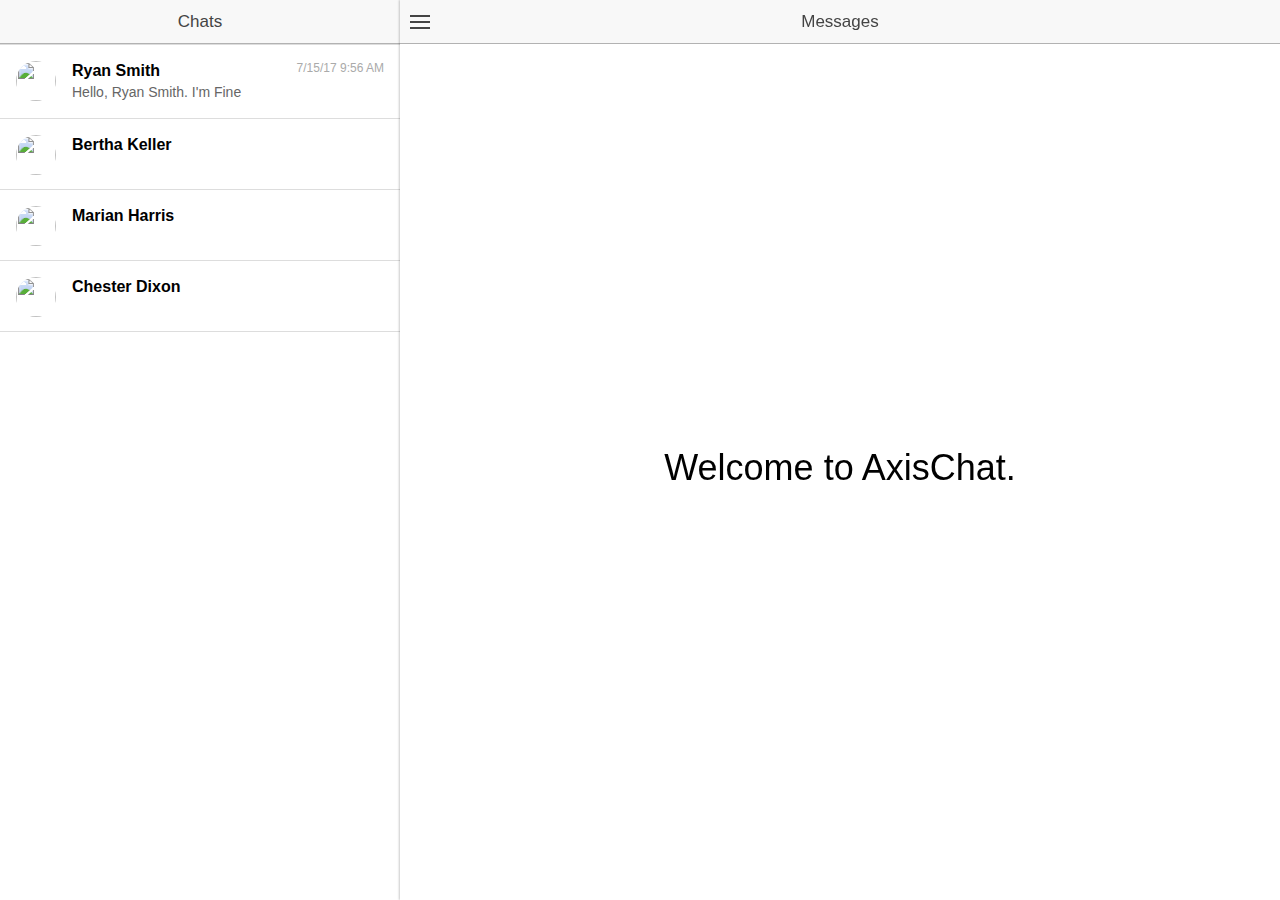
==== index.html @ 33edc499 "Project Upload" ====
<!DOCTYPE html>
<html>

<head>
	<meta charset="utf-8">
	<meta name="viewport" content="initial-scale=1, maximum-scale=1, user-scalable=no, width=device-width">
	<title>AxisChat</title>
	<link rel="shortcut icon" href="http://www.axisrooms.com/images/favicon.ico">
	<!--	<link rel="manifest" href="manifest.json">-->

	<!-- un-comment this code to enable service worker
    <script>
      if ('serviceWorker' in navigator) {
        navigator.serviceWorker.register('service-worker.js')
          .then(() => console.log('service worker installed'))
          .catch(err => console.log('Error', err));
      }
    </script>-->

	<link href="lib/ionic/css/ionic.css" rel="stylesheet">
	<link href="css/style.css" rel="stylesheet">

	<!-- IF using Sass (run gulp sass first), then uncomment below and remove the CSS includes above
    <link href="css/ionic.app.css" rel="stylesheet">
    -->

	<!-- ionic/angularjs js -->
	<script src="lib/ionic/js/ionic.bundle.js"></script>
	<script>


	</script>
	<!-- your app's js -->
	<script src="js/app.js"></script>
	<script src="js/controllers.js"></script>
	<script src="js/services.js"></script>
</head>

<body ng-app="axisApp">
	<ion-nav-view></ion-nav-view>
</body>

</html>
---- lib/ionic/css/ionic.css ----
@charset "UTF-8";
/*!
 * Copyright 2015 Drifty Co.
 * http://drifty.com/
 *
 * Ionic, v1.3.3
 * A powerful HTML5 mobile app framework.
 * http://ionicframework.com/
 *
 * By @maxlynch, @benjsperry, @adamdbradley <3
 *
 * Licensed under the MIT license. Please see LICENSE for more information.
 *
 */
/*!
  Ionicons, v2.0.1
  Created by Ben Sperry for the Ionic Framework, http://ionicons.com/
  https://twitter.com/benjsperry  https://twitter.com/ionicframework
  MIT License: https://github.com/driftyco/ionicons

  Android-style icons originally built by Google’s
  Material Design Icons: https://github.com/google/material-design-icons
  used under CC BY http://creativecommons.org/licenses/by/4.0/
  Modified icons to fit ionicon’s grid from original.
*/
@font-face {
  font-family: "Ionicons";
  src: url("../fonts/ionicons.eot?v=2.0.1");
  src: url("../fonts/ionicons.eot?v=2.0.1#iefix") format("embedded-opentype"), url("../fonts/ionicons.ttf?v=2.0.1") format("truetype"), url("../fonts/ionicons.woff?v=2.0.1") format("woff"), url("../fonts/ionicons.woff") format("woff"), url("../fonts/ionicons.svg?v=2.0.1#Ionicons") format("svg");
  font-weight: normal;
  font-style: normal; }

.ion, .ionicons,
.ion-alert:before,
.ion-alert-circled:before,
.ion-android-add:before,
.ion-android-add-circle:before,
.ion-android-alarm-clock:before,
.ion-android-alert:before,
.ion-android-apps:before,
.ion-android-archive:before,
.ion-android-arrow-back:before,
.ion-android-arrow-down:before,
.ion-android-arrow-dropdown:before,
.ion-android-arrow-dropdown-circle:before,
.ion-android-arrow-dropleft:before,
.ion-android-arrow-dropleft-circle:before,
.ion-android-arrow-dropright:before,
.ion-android-arrow-dropright-circle:before,
.ion-android-arrow-dropup:before,
.ion-android-arrow-dropup-circle:before,
.ion-android-arrow-forward:before,
.ion-android-arrow-up:before,
.ion-android-attach:before,
.ion-android-bar:before,
.ion-android-bicycle:before,
.ion-android-boat:before,
.ion-android-bookmark:before,
.ion-android-bulb:before,
.ion-android-bus:before,
.ion-android-calendar:before,
.ion-android-call:before,
.ion-android-camera:before,
.ion-android-cancel:before,
.ion-android-car:before,
.ion-android-cart:before,
.ion-android-chat:before,
.ion-android-checkbox:before,
.ion-android-checkbox-blank:before,
.ion-android-checkbox-outline:before,
.ion-android-checkbox-outline-blank:before,
.ion-android-checkmark-circle:before,
.ion-android-clipboard:before,
.ion-android-close:before,
.ion-android-cloud:before,
.ion-android-cloud-circle:before,
.ion-android-cloud-done:before,
.ion-android-cloud-outline:before,
.ion-android-color-palette:before,
.ion-android-compass:before,
.ion-android-contact:before,
.ion-android-contacts:before,
.ion-android-contract:before,
.ion-android-create:before,
.ion-android-delete:before,
.ion-android-desktop:before,
.ion-android-document:before,
.ion-android-done:before,
.ion-android-done-all:before,
.ion-android-download:before,
.ion-android-drafts:before,
.ion-android-exit:before,
.ion-android-expand:before,
.ion-android-favorite:before,
.ion-android-favorite-outline:before,
.ion-android-film:before,
.ion-android-folder:before,
.ion-android-folder-open:before,
.ion-android-funnel:before,
.ion-android-globe:before,
.ion-android-hand:before,
.ion-android-hangout:before,
.ion-android-happy:before,
.ion-android-home:before,
.ion-android-image:before,
.ion-android-laptop:before,
.ion-android-list:before,
.ion-android-locate:before,
.ion-android-lock:before,
.ion-android-mail:before,
.ion-android-map:before,
.ion-android-menu:before,
.ion-android-microphone:before,
.ion-android-microphone-off:before,
.ion-android-more-horizontal:before,
.ion-android-more-vertical:before,
.ion-android-navigate:before,
.ion-android-notifications:before,
.ion-android-notifications-none:before,
.ion-android-notifications-off:before,
.ion-android-open:before,
.ion-android-options:before,
.ion-android-people:before,
.ion-android-person:before,
.ion-android-person-add:before,
.ion-android-phone-landscape:before,
.ion-android-phone-portrait:before,
.ion-android-pin:before,
.ion-android-plane:before,
.ion-android-playstore:before,
.ion-android-print:before,
.ion-android-radio-button-off:before,
.ion-android-radio-button-on:before,
.ion-android-refresh:before,
.ion-android-remove:before,
.ion-android-remove-circle:before,
.ion-android-restaurant:before,
.ion-android-sad:before,
.ion-android-search:before,
.ion-android-send:before,
.ion-android-settings:before,
.ion-android-share:before,
.ion-android-share-alt:before,
.ion-android-star:before,
.ion-android-star-half:before,
.ion-android-star-outline:before,
.ion-android-stopwatch:before,
.ion-android-subway:before,
.ion-android-sunny:before,
.ion-android-sync:before,
.ion-android-textsms:before,
.ion-android-time:before,
.ion-android-train:before,
.ion-android-unlock:before,
.ion-android-upload:before,
.ion-android-volume-down:before,
.ion-android-volume-mute:before,
.ion-android-volume-off:before,
.ion-android-volume-up:before,
.ion-android-walk:before,
.ion-android-warning:before,
.ion-android-watch:before,
.ion-android-wifi:before,
.ion-aperture:before,
.ion-archive:before,
.ion-arrow-down-a:before,
.ion-arrow-down-b:before,
.ion-arrow-down-c:before,
.ion-arrow-expand:before,
.ion-arrow-graph-down-left:before,
.ion-arrow-graph-down-right:before,
.ion-arrow-graph-up-left:before,
.ion-arrow-graph-up-right:before,
.ion-arrow-left-a:before,
.ion-arrow-left-b:before,
.ion-arrow-left-c:before,
.ion-arrow-move:before,
.ion-arrow-resize:before,
.ion-arrow-return-left:before,
.ion-arrow-return-right:before,
.ion-arrow-right-a:before,
.ion-arrow-right-b:before,
.ion-arrow-right-c:before,
.ion-arrow-shrink:before,
.ion-arrow-swap:before,
.ion-arrow-up-a:before,
.ion-arrow-up-b:before,
.ion-arrow-up-c:before,
.ion-asterisk:before,
.ion-at:before,
.ion-backspace:before,
.ion-backspace-outline:before,
.ion-bag:before,
.ion-battery-charging:before,
.ion-battery-empty:before,
.ion-battery-full:before,
.ion-battery-half:before,
.ion-battery-low:before,
.ion-beaker:before,
.ion-beer:before,
.ion-bluetooth:before,
.ion-bonfire:before,
.ion-bookmark:before,
.ion-bowtie:before,
.ion-briefcase:before,
.ion-bug:before,
.ion-calculator:before,
.ion-calendar:before,
.ion-camera:before,
.ion-card:before,
.ion-cash:before,
.ion-chatbox:before,
.ion-chatbox-working:before,
.ion-chatboxes:before,
.ion-chatbubble:before,
.ion-chatbubble-working:before,
.ion-chatbubbles:before,
.ion-checkmark:before,
.ion-checkmark-circled:before,
.ion-checkmark-round:before,
.ion-chevron-down:before,
.ion-chevron-left:before,
.ion-chevron-right:before,
.ion-chevron-up:before,
.ion-clipboard:before,
.ion-clock:before,
.ion-close:before,
.ion-close-circled:before,
.ion-close-round:before,
.ion-closed-captioning:before,
.ion-cloud:before,
.ion-code:before,
.ion-code-download:before,
.ion-code-working:before,
.ion-coffee:before,
.ion-compass:before,
.ion-compose:before,
.ion-connection-bars:before,
.ion-contrast:before,
.ion-crop:before,
.ion-cube:before,
.ion-disc:before,
.ion-document:before,
.ion-document-text:before,
.ion-drag:before,
.ion-earth:before,
.ion-easel:before,
.ion-edit:before,
.ion-egg:before,
.ion-eject:before,
.ion-email:before,
.ion-email-unread:before,
.ion-erlenmeyer-flask:before,
.ion-erlenmeyer-flask-bubbles:before,
.ion-eye:before,
.ion-eye-disabled:before,
.ion-female:before,
.ion-filing:before,
.ion-film-marker:before,
.ion-fireball:before,
.ion-flag:before,
.ion-flame:before,
.ion-flash:before,
.ion-flash-off:before,
.ion-folder:before,
.ion-fork:before,
.ion-fork-repo:before,
.ion-forward:before,
.ion-funnel:before,
.ion-gear-a:before,
.ion-gear-b:before,
.ion-grid:before,
.ion-hammer:before,
.ion-happy:before,
.ion-happy-outline:before,
.ion-headphone:before,
.ion-heart:before,
.ion-heart-broken:before,
.ion-help:before,
.ion-help-buoy:before,
.ion-help-circled:before,
.ion-home:before,
.ion-icecream:before,
.ion-image:before,
.ion-images:before,
.ion-information:before,
.ion-information-circled:before,
.ion-ionic:before,
.ion-ios-alarm:before,
.ion-ios-alarm-outline:before,
.ion-ios-albums:before,
.ion-ios-albums-outline:before,
.ion-ios-americanfootball:before,
.ion-ios-americanfootball-outline:before,
.ion-ios-analytics:before,
.ion-ios-analytics-outline:before,
.ion-ios-arrow-back:before,
.ion-ios-arrow-down:before,
.ion-ios-arrow-forward:before,
.ion-ios-arrow-left:before,
.ion-ios-arrow-right:before,
.ion-ios-arrow-thin-down:before,
.ion-ios-arrow-thin-left:before,
.ion-ios-arrow-thin-right:before,
.ion-ios-arrow-thin-up:before,
.ion-ios-arrow-up:before,
.ion-ios-at:before,
.ion-ios-at-outline:before,
.ion-ios-barcode:before,
.ion-ios-barcode-outline:before,
.ion-ios-baseball:before,
.ion-ios-baseball-outline:before,
.ion-ios-basketball:before,
.ion-ios-basketball-outline:before,
.ion-ios-bell:before,
.ion-ios-bell-outline:before,
.ion-ios-body:before,
.ion-ios-body-outline:before,
.ion-ios-bolt:before,
.ion-ios-bolt-outline:before,
.ion-ios-book:before,
.ion-ios-book-outline:before,
.ion-ios-bookmarks:before,
.ion-ios-bookmarks-outline:before,
.ion-ios-box:before,
.ion-ios-box-outline:before,
.ion-ios-briefcase:before,
.ion-ios-briefcase-outline:before,
.ion-ios-browsers:before,
.ion-ios-browsers-outline:before,
.ion-ios-calculator:before,
.ion-ios-calculator-outline:before,
.ion-ios-calendar:before,
.ion-ios-calendar-outline:before,
.ion-ios-camera:before,
.ion-ios-camera-outline:before,
.ion-ios-cart:before,
.ion-ios-cart-outline:before,
.ion-ios-chatboxes:before,
.ion-ios-chatboxes-outline:before,
.ion-ios-chatbubble:before,
.ion-ios-chatbubble-outline:before,
.ion-ios-checkmark:before,
.ion-ios-checkmark-empty:before,
.ion-ios-checkmark-outline:before,
.ion-ios-circle-filled:before,
.ion-ios-circle-outline:before,
.ion-ios-clock:before,
.ion-ios-clock-outline:before,
.ion-ios-close:before,
.ion-ios-close-empty:before,
.ion-ios-close-outline:before,
.ion-ios-cloud:before,
.ion-ios-cloud-download:before,
.ion-ios-cloud-download-outline:before,
.ion-ios-cloud-outline:before,
.ion-ios-cloud-upload:before,
.ion-ios-cloud-upload-outline:before,
.ion-ios-cloudy:before,
.ion-ios-cloudy-night:before,
.ion-ios-cloudy-night-outline:before,
.ion-ios-cloudy-outline:before,
.ion-ios-cog:before,
.ion-ios-cog-outline:before,
.ion-ios-color-filter:before,
.ion-ios-color-filter-outline:before,
.ion-ios-color-wand:before,
.ion-ios-color-wand-outline:before,
.ion-ios-compose:before,
.ion-ios-compose-outline:before,
.ion-ios-contact:before,
.ion-ios-contact-outline:before,
.ion-ios-copy:before,
.ion-ios-copy-outline:before,
.ion-ios-crop:before,
.ion-ios-crop-strong:before,
.ion-ios-download:before,
.ion-ios-download-outline:before,
.ion-ios-drag:before,
.ion-ios-email:before,
.ion-ios-email-outline:before,
.ion-ios-eye:before,
.ion-ios-eye-outline:before,
.ion-ios-fastforward:before,
.ion-ios-fastforward-outline:before,
.ion-ios-filing:before,
.ion-ios-filing-outline:before,
.ion-ios-film:before,
.ion-ios-film-outline:before,
.ion-ios-flag:before,
.ion-ios-flag-outline:before,
.ion-ios-flame:before,
.ion-ios-flame-outline:before,
.ion-ios-flask:before,
.ion-ios-flask-outline:before,
.ion-ios-flower:before,
.ion-ios-flower-outline:before,
.ion-ios-folder:before,
.ion-ios-folder-outline:before,
.ion-ios-football:before,
.ion-ios-football-outline:before,
.ion-ios-game-controller-a:before,
.ion-ios-game-controller-a-outline:before,
.ion-ios-game-controller-b:before,
.ion-ios-game-controller-b-outline:before,
.ion-ios-gear:before,
.ion-ios-gear-outline:before,
.ion-ios-glasses:before,
.ion-ios-glasses-outline:before,
.ion-ios-grid-view:before,
.ion-ios-grid-view-outline:before,
.ion-ios-heart:before,
.ion-ios-heart-outline:before,
.ion-ios-help:before,
.ion-ios-help-empty:before,
.ion-ios-help-outline:before,
.ion-ios-home:before,
.ion-ios-home-outline:before,
.ion-ios-infinite:before,
.ion-ios-infinite-outline:before,
.ion-ios-information:before,
.ion-ios-information-empty:before,
.ion-ios-information-outline:before,
.ion-ios-ionic-outline:before,
.ion-ios-keypad:before,
.ion-ios-keypad-outline:before,
.ion-ios-lightbulb:before,
.ion-ios-lightbulb-outline:before,
.ion-ios-list:before,
.ion-ios-list-outline:before,
.ion-ios-location:before,
.ion-ios-location-outline:before,
.ion-ios-locked:before,
.ion-ios-locked-outline:before,
.ion-ios-loop:before,
.ion-ios-loop-strong:before,
.ion-ios-medical:before,
.ion-ios-medical-outline:before,
.ion-ios-medkit:before,
.ion-ios-medkit-outline:before,
.ion-ios-mic:before,
.ion-ios-mic-off:before,
.ion-ios-mic-outline:before,
.ion-ios-minus:before,
.ion-ios-minus-empty:before,
.ion-ios-minus-outline:before,
.ion-ios-monitor:before,
.ion-ios-monitor-outline:before,
.ion-ios-moon:before,
.ion-ios-moon-outline:before,
.ion-ios-more:before,
.ion-ios-more-outline:before,
.ion-ios-musical-note:before,
.ion-ios-musical-notes:before,
.ion-ios-navigate:before,
.ion-ios-navigate-outline:before,
.ion-ios-nutrition:before,
.ion-ios-nutrition-outline:before,
.ion-ios-paper:before,
.ion-ios-paper-outline:before,
.ion-ios-paperplane:before,
.ion-ios-paperplane-outline:before,
.ion-ios-partlysunny:before,
.ion-ios-partlysunny-outline:before,
.ion-ios-pause:before,
.ion-ios-pause-outline:before,
.ion-ios-paw:before,
.ion-ios-paw-outline:before,
.ion-ios-people:before,
.ion-ios-people-outline:before,
.ion-ios-person:before,
.ion-ios-person-outline:before,
.ion-ios-personadd:before,
.ion-ios-personadd-outline:before,
.ion-ios-photos:before,
.ion-ios-photos-outline:before,
.ion-ios-pie:before,
.ion-ios-pie-outline:before,
.ion-ios-pint:before,
.ion-ios-pint-outline:before,
.ion-ios-play:before,
.ion-ios-play-outline:before,
.ion-ios-plus:before,
.ion-ios-plus-empty:before,
.ion-ios-plus-outline:before,
.ion-ios-pricetag:before,
.ion-ios-pricetag-outline:before,
.ion-ios-pricetags:before,
.ion-ios-pricetags-outline:before,
.ion-ios-printer:before,
.ion-ios-printer-outline:before,
.ion-ios-pulse:before,
.ion-ios-pulse-strong:before,
.ion-ios-rainy:before,
.ion-ios-rainy-outline:before,
.ion-ios-recording:before,
.ion-ios-recording-outline:before,
.ion-ios-redo:before,
.ion-ios-redo-outline:before,
.ion-ios-refresh:before,
.ion-ios-refresh-empty:before,
.ion-ios-refresh-outline:before,
.ion-ios-reload:before,
.ion-ios-reverse-camera:before,
.ion-ios-reverse-camera-outline:before,
.ion-ios-rewind:before,
.ion-ios-rewind-outline:before,
.ion-ios-rose:before,
.ion-ios-rose-outline:before,
.ion-ios-search:before,
.ion-ios-search-strong:before,
.ion-ios-settings:before,
.ion-ios-settings-strong:before,
.ion-ios-shuffle:before,
.ion-ios-shuffle-strong:before,
.ion-ios-skipbackward:before,
.ion-ios-skipbackward-outline:before,
.ion-ios-skipforward:before,
.ion-ios-skipforward-outline:before,
.ion-ios-snowy:before,
.ion-ios-speedometer:before,
.ion-ios-speedometer-outline:before,
.ion-ios-star:before,
.ion-ios-star-half:before,
.ion-ios-star-outline:before,
.ion-ios-stopwatch:before,
.ion-ios-stopwatch-outline:before,
.ion-ios-sunny:before,
.ion-ios-sunny-outline:before,
.ion-ios-telephone:before,
.ion-ios-telephone-outline:before,
.ion-ios-tennisball:before,
.ion-ios-tennisball-outline:before,
.ion-ios-thunderstorm:before,
.ion-ios-thunderstorm-outline:before,
.ion-ios-time:before,
.ion-ios-time-outline:before,
.ion-ios-timer:before,
.ion-ios-timer-outline:before,
.ion-ios-toggle:before,
.ion-ios-toggle-outline:before,
.ion-ios-trash:before,
.ion-ios-trash-outline:before,
.ion-ios-undo:before,
.ion-ios-undo-outline:before,
.ion-ios-unlocked:before,
.ion-ios-unlocked-outline:before,
.ion-ios-upload:before,
.ion-ios-upload-outline:before,
.ion-ios-videocam:before,
.ion-ios-videocam-outline:before,
.ion-ios-volume-high:before,
.ion-ios-volume-low:before,
.ion-ios-wineglass:before,
.ion-ios-wineglass-outline:before,
.ion-ios-world:before,
.ion-ios-world-outline:before,
.ion-ipad:before,
.ion-iphone:before,
.ion-ipod:before,
.ion-jet:before,
.ion-key:before,
.ion-knife:before,
.ion-laptop:before,
.ion-leaf:before,
.ion-levels:before,
.ion-lightbulb:before,
.ion-link:before,
.ion-load-a:before,
.ion-load-b:before,
.ion-load-c:before,
.ion-load-d:before,
.ion-location:before,
.ion-lock-combination:before,
.ion-locked:before,
.ion-log-in:before,
.ion-log-out:before,
.ion-loop:before,
.ion-magnet:before,
.ion-male:before,
.ion-man:before,
.ion-map:before,
.ion-medkit:before,
.ion-merge:before,
.ion-mic-a:before,
.ion-mic-b:before,
.ion-mic-c:before,
.ion-minus:before,
.ion-minus-circled:before,
.ion-minus-round:before,
.ion-model-s:before,
.ion-monitor:before,
.ion-more:before,
.ion-mouse:before,
.ion-music-note:before,
.ion-navicon:before,
.ion-navicon-round:before,
.ion-navigate:before,
.ion-network:before,
.ion-no-smoking:before,
.ion-nuclear:before,
.ion-outlet:before,
.ion-paintbrush:before,
.ion-paintbucket:before,
.ion-paper-airplane:before,
.ion-paperclip:before,
.ion-pause:before,
.ion-person:before,
.ion-person-add:before,
.ion-person-stalker:before,
.ion-pie-graph:before,
.ion-pin:before,
.ion-pinpoint:before,
.ion-pizza:before,
.ion-plane:before,
.ion-planet:before,
.ion-play:before,
.ion-playstation:before,
.ion-plus:before,
.ion-plus-circled:before,
.ion-plus-round:before,
.ion-podium:before,
.ion-pound:before,
.ion-power:before,
.ion-pricetag:before,
.ion-pricetags:before,
.ion-printer:before,
.ion-pull-request:before,
.ion-qr-scanner:before,
.ion-quote:before,
.ion-radio-waves:before,
.ion-record:before,
.ion-refresh:before,
.ion-reply:before,
.ion-reply-all:before,
.ion-ribbon-a:before,
.ion-ribbon-b:before,
.ion-sad:before,
.ion-sad-outline:before,
.ion-scissors:before,
.ion-search:before,
.ion-settings:before,
.ion-share:before,
.ion-shuffle:before,
.ion-skip-backward:before,
.ion-skip-forward:before,
.ion-social-android:before,
.ion-social-android-outline:before,
.ion-social-angular:before,
.ion-social-angular-outline:before,
.ion-social-apple:before,
.ion-social-apple-outline:before,
.ion-social-bitcoin:before,
.ion-social-bitcoin-outline:before,
.ion-social-buffer:before,
.ion-social-buffer-outline:before,
.ion-social-chrome:before,
.ion-social-chrome-outline:before,
.ion-social-codepen:before,
.ion-social-codepen-outline:before,
.ion-social-css3:before,
.ion-social-css3-outline:before,
.ion-social-designernews:before,
.ion-social-designernews-outline:before,
.ion-social-dribbble:before,
.ion-social-dribbble-outline:before,
.ion-social-dropbox:before,
.ion-social-dropbox-outline:before,
.ion-social-euro:before,
.ion-social-euro-outline:before,
.ion-social-facebook:before,
.ion-social-facebook-outline:before,
.ion-social-foursquare:before,
.ion-social-foursquare-outline:before,
.ion-social-freebsd-devil:before,
.ion-social-github:before,
.ion-social-github-outline:before,
.ion-social-google:before,
.ion-social-google-outline:before,
.ion-social-googleplus:before,
.ion-social-googleplus-outline:before,
.ion-social-hackernews:before,
.ion-social-hackernews-outline:before,
.ion-social-html5:before,
.ion-social-html5-outline:before,
.ion-social-instagram:before,
.ion-social-instagram-outline:before,
.ion-social-javascript:before,
.ion-social-javascript-outline:before,
.ion-social-linkedin:before,
.ion-social-linkedin-outline:before,
.ion-social-markdown:before,
.ion-social-nodejs:before,
.ion-social-octocat:before,
.ion-social-pinterest:before,
.ion-social-pinterest-outline:before,
.ion-social-python:before,
.ion-social-reddit:before,
.ion-social-reddit-outline:before,
.ion-social-rss:before,
.ion-social-rss-outline:before,
.ion-social-sass:before,
.ion-social-skype:before,
.ion-social-skype-outline:before,
.ion-social-snapchat:before,
.ion-social-snapchat-outline:before,
.ion-social-tumblr:before,
.ion-social-tumblr-outline:before,
.ion-social-tux:before,
.ion-social-twitch:before,
.ion-social-twitch-outline:before,
.ion-social-twitter:before,
.ion-social-twitter-outline:before,
.ion-social-usd:before,
.ion-social-usd-outline:before,
.ion-social-vimeo:before,
.ion-social-vimeo-outline:before,
.ion-social-whatsapp:before,
.ion-social-whatsapp-outline:before,
.ion-social-windows:before,
.ion-social-windows-outline:before,
.ion-social-wordpress:before,
.ion-social-wordpress-outline:before,
.ion-social-yahoo:before,
.ion-social-yahoo-outline:before,
.ion-social-yen:before,
.ion-social-yen-outline:before,
.ion-social-youtube:before,
.ion-social-youtube-outline:before,
.ion-soup-can:before,
.ion-soup-can-outline:before,
.ion-speakerphone:before,
.ion-speedometer:before,
.ion-spoon:before,
.ion-star:before,
.ion-stats-bars:before,
.ion-steam:before,
.ion-stop:before,
.ion-thermometer:before,
.ion-thumbsdown:before,
.ion-thumbsup:before,
.ion-toggle:before,
.ion-toggle-filled:before,
.ion-transgender:before,
.ion-trash-a:before,
.ion-trash-b:before,
.ion-trophy:before,
.ion-tshirt:before,
.ion-tshirt-outline:before,
.ion-umbrella:before,
.ion-university:before,
.ion-unlocked:before,
.ion-upload:before,
.ion-usb:before,
.ion-videocamera:before,
.ion-volume-high:before,
.ion-volume-low:before,
.ion-volume-medium:before,
.ion-volume-mute:before,
.ion-wand:before,
.ion-waterdrop:before,
.ion-wifi:before,
.ion-wineglass:before,
.ion-woman:before,
.ion-wrench:before,
.ion-xbox:before {
  display: inline-block;
  font-family: "Ionicons";
  speak: none;
  font-style: normal;
  font-weight: normal;
  font-variant: normal;
  text-transform: none;
  text-rendering: auto;
  line-height: 1;
  -webkit-font-smoothing: antialiased;
  -moz-osx-font-smoothing: grayscale; }

.ion-alert:before {
  content: ""; }

.ion-alert-circled:before {
  content: ""; }

.ion-android-add:before {
  content: ""; }

.ion-android-add-circle:before {
  content: ""; }

.ion-android-alarm-clock:before {
  content: ""; }

.ion-android-alert:before {
  content: ""; }

.ion-android-apps:before {
  content: ""; }

.ion-android-archive:before {
  content: ""; }

.ion-android-arrow-back:before {
  content: ""; }

.ion-android-arrow-down:before {
  content: ""; }

.ion-android-arrow-dropdown:before {
  content: ""; }

.ion-android-arrow-dropdown-circle:before {
  content: ""; }

.ion-android-arrow-dropleft:before {
  content: ""; }

.ion-android-arrow-dropleft-circle:before {
  content: ""; }

.ion-android-arrow-dropright:before {
  content: ""; }

.ion-android-arrow-dropright-circle:before {
  content: ""; }

.ion-android-arrow-dropup:before {
  content: ""; }

.ion-android-arrow-dropup-circle:before {
  content: ""; }

.ion-android-arrow-forward:before {
  content: ""; }

.ion-android-arrow-up:before {
  content: ""; }

.ion-android-attach:before {
  content: ""; }

.ion-android-bar:before {
  content: ""; }

.ion-android-bicycle:before {
  content: ""; }

.ion-android-boat:before {
  content: ""; }

.ion-android-bookmark:before {
  content: ""; }

.ion-android-bulb:before {
  content: ""; }

.ion-android-bus:before {
  content: ""; }

.ion-android-calendar:before {
  content: ""; }

.ion-android-call:before {
  content: ""; }

.ion-android-camera:before {
  content: ""; }

.ion-android-cancel:before {
  content: ""; }

.ion-android-car:before {
  content: ""; }

.ion-android-cart:before {
  content: ""; }

.ion-android-chat:before {
  content: ""; }

.ion-android-checkbox:before {
  content: ""; }

.ion-android-checkbox-blank:before {
  content: ""; }

.ion-android-checkbox-outline:before {
  content: ""; }

.ion-android-checkbox-outline-blank:before {
  content: ""; }

.ion-android-checkmark-circle:before {
  content: ""; }

.ion-android-clipboard:before {
  content: ""; }

.ion-android-close:before {
  content: ""; }

.ion-android-cloud:before {
  content: ""; }

.ion-android-cloud-circle:before {
  content: ""; }

.ion-android-cloud-done:before {
  content: ""; }

.ion-android-cloud-outline:before {
  content: ""; }

.ion-android-color-palette:before {
  content: ""; }

.ion-android-compass:before {
  content: ""; }

.ion-android-contact:before {
  content: ""; }

.ion-android-contacts:before {
  content: ""; }

.ion-android-contract:before {
  content: ""; }

.ion-android-create:before {
  content: ""; }

.ion-android-delete:before {
  content: ""; }

.ion-android-desktop:before {
  content: ""; }

.ion-android-document:before {
  content: ""; }

.ion-android-done:before {
  content: ""; }

.ion-android-done-all:before {
  content: ""; }

.ion-android-download:before {
  content: ""; }

.ion-android-drafts:before {
  content: ""; }

.ion-android-exit:before {
  content: ""; }

.ion-android-expand:before {
  content: ""; }

.ion-android-favorite:before {
  content: ""; }

.ion-android-favorite-outline:before {
  content: ""; }

.ion-android-film:before {
  content: ""; }

.ion-android-folder:before {
  content: ""; }

.ion-android-folder-open:before {
  content: ""; }

.ion-android-funnel:before {
  content: ""; }

.ion-android-globe:before {
  content: ""; }

.ion-android-hand:before {
  content: ""; }

.ion-android-hangout:before {
  content: ""; }

.ion-android-happy:before {
  content: ""; }

.ion-android-home:before {
  content: ""; }

.ion-android-image:before {
  content: ""; }

.ion-android-laptop:before {
  content: ""; }

.ion-android-list:before {
  content: ""; }

.ion-android-locate:before {
  content: ""; }

.ion-android-lock:before {
  content: ""; }

.ion-android-mail:before {
  content: ""; }

.ion-android-map:before {
  content: ""; }

.ion-android-menu:before {
  content: ""; }

.ion-android-microphone:before {
  content: ""; }

.ion-android-microphone-off:before {
  content: ""; }

.ion-android-more-horizontal:before {
  content: ""; }

.ion-android-more-vertical:before {
  content: ""; }

.ion-android-navigate:before {
  content: ""; }

.ion-android-notifications:before {
  content: ""; }

.ion-android-notifications-none:before {
  content: ""; }

.ion-android-notifications-off:before {
  content: ""; }

.ion-android-open:before {
  content: ""; }

.ion-android-options:before {
  content: ""; }

.ion-android-people:before {
  content: ""; }

.ion-android-person:before {
  content: ""; }

.ion-android-person-add:before {
  content: ""; }

.ion-android-phone-landscape:before {
  content: ""; }

.ion-android-phone-portrait:before {
  content: ""; }

.ion-android-pin:before {
  content: ""; }

.ion-android-plane:before {
  content: ""; }

.ion-android-playstore:before {
  content: ""; }

.ion-android-print:before {
  content: ""; }

.ion-android-radio-button-off:before {
  content: ""; }

.ion-android-radio-button-on:before {
  content: ""; }

.ion-android-refresh:before {
  content: ""; }

.ion-android-remove:before {
  content: ""; }

.ion-android-remove-circle:before {
  content: ""; }

.ion-android-restaurant:before {
  content: ""; }

.ion-android-sad:before {
  content: ""; }

.ion-android-search:before {
  content: ""; }

.ion-android-send:before {
  content: ""; }

.ion-android-settings:before {
  content: ""; }

.ion-android-share:before {
  content: ""; }

.ion-android-share-alt:before {
  content: ""; }

.ion-android-star:before {
  content: ""; }

.ion-android-star-half:before {
  content: ""; }

.ion-android-star-outline:before {
  content: ""; }

.ion-android-stopwatch:before {
  content: ""; }

.ion-android-subway:before {
  content: ""; }

.ion-android-sunny:before {
  content: ""; }

.ion-android-sync:before {
  content: ""; }

.ion-android-textsms:before {
  content: ""; }

.ion-android-time:before {
  content: ""; }

.ion-android-train:before {
  content: ""; }

.ion-android-unlock:before {
  content: ""; }

.ion-android-upload:before {
  content: ""; }

.ion-android-volume-down:before {
  content: ""; }

.ion-android-volume-mute:before {
  content: ""; }

.ion-android-volume-off:before {
  content: ""; }

.ion-android-volume-up:before {
  content: ""; }

.ion-android-walk:before {
  content: ""; }

.ion-android-warning:before {
  content: ""; }

.ion-android-watch:before {
  content: ""; }

.ion-android-wifi:before {
  content: ""; }

.ion-aperture:before {
  content: ""; }

.ion-archive:before {
  content: ""; }

.ion-arrow-down-a:before {
  content: ""; }

.ion-arrow-down-b:before {
  content: ""; }

.ion-arrow-down-c:before {
  content: ""; }

.ion-arrow-expand:before {
  content: ""; }

.ion-arrow-graph-down-left:before {
  content: ""; }

.ion-arrow-graph-down-right:before {
  content: ""; }

.ion-arrow-graph-up-left:before {
  content: ""; }

.ion-arrow-graph-up-right:before {
  content: ""; }

.ion-arrow-left-a:before {
  content: ""; }

.ion-arrow-left-b:before {
  content: ""; }

.ion-arrow-left-c:before {
  content: ""; }

.ion-arrow-move:before {
  content: ""; }

.ion-arrow-resize:before {
  content: ""; }

.ion-arrow-return-left:before {
  content: ""; }

.ion-arrow-return-right:before {
  content: ""; }

.ion-arrow-right-a:before {
  content: ""; }

.ion-arrow-right-b:before {
  content: ""; }

.ion-arrow-right-c:before {
  content: ""; }

.ion-arrow-shrink:before {
  content: ""; }

.ion-arrow-swap:before {
  content: ""; }

.ion-arrow-up-a:before {
  content: ""; }

.ion-arrow-up-b:before {
  content: ""; }

.ion-arrow-up-c:before {
  content: ""; }

.ion-asterisk:before {
  content: ""; }

.ion-at:before {
  content: ""; }

.ion-backspace:before {
  content: ""; }

.ion-backspace-outline:before {
  content: ""; }

.ion-bag:before {
  content: ""; }

.ion-battery-charging:before {
  content: ""; }

.ion-battery-empty:before {
  content: ""; }

.ion-battery-full:before {
  content: ""; }

.ion-battery-half:before {
  content: ""; }

.ion-battery-low:before {
  content: ""; }

.ion-beaker:before {
  content: ""; }

.ion-beer:before {
  content: ""; }

.ion-bluetooth:before {
  content: ""; }

.ion-bonfire:before {
  content: ""; }

.ion-bookmark:before {
  content: ""; }

.ion-bowtie:before {
  content: ""; }

.ion-briefcase:before {
  content: ""; }

.ion-bug:before {
  content: ""; }

.ion-calculator:before {
  content: ""; }

.ion-calendar:before {
  content: ""; }

.ion-camera:before {
  content: ""; }

.ion-card:before {
  content: ""; }

.ion-cash:before {
  content: ""; }

.ion-chatbox:before {
  content: ""; }

.ion-chatbox-working:before {
  content: ""; }

.ion-chatboxes:before {
  content: ""; }

.ion-chatbubble:before {
  content: ""; }

.ion-chatbubble-working:before {
  content: ""; }

.ion-chatbubbles:before {
  content: ""; }

.ion-checkmark:before {
  content: ""; }

.ion-checkmark-circled:before {
  content: ""; }

.ion-checkmark-round:before {
  content: ""; }

.ion-chevron-down:before {
  content: ""; }

.ion-chevron-left:before {
  content: ""; }

.ion-chevron-right:before {
  content: ""; }

.ion-chevron-up:before {
  content: ""; }

.ion-clipboard:before {
  content: ""; }

.ion-clock:before {
  content: ""; }

.ion-close:before {
  content: ""; }

.ion-close-circled:before {
  content: ""; }

.ion-close-round:before {
  content: ""; }

.ion-closed-captioning:before {
  content: ""; }

.ion-cloud:before {
  content: ""; }

.ion-code:before {
  content: ""; }

.ion-code-download:before {
  content: ""; }

.ion-code-working:before {
  content: ""; }

.ion-coffee:before {
  content: ""; }

.ion-compass:before {
  content: ""; }

.ion-compose:before {
  content: ""; }

.ion-connection-bars:before {
  content: ""; }

.ion-contrast:before {
  content: ""; }

.ion-crop:before {
  content: ""; }

.ion-cube:before {
  content: ""; }

.ion-disc:before {
  content: ""; }

.ion-document:before {
  content: ""; }

.ion-document-text:before {
  content: ""; }

.ion-drag:before {
  content: ""; }

.ion-earth:before {
  content: ""; }

.ion-easel:before {
  content: ""; }

.ion-edit:before {
  content: ""; }

.ion-egg:before {
  content: ""; }

.ion-eject:before {
  content: ""; }

.ion-email:before {
  content: ""; }

.ion-email-unread:before {
  content: ""; }

.ion-erlenmeyer-flask:before {
  content: ""; }

.ion-erlenmeyer-flask-bubbles:before {
  content: ""; }

.ion-eye:before {
  content: ""; }

.ion-eye-disabled:before {
  content: ""; }

.ion-female:before {
  content: ""; }

.ion-filing:before {
  content: ""; }

.ion-film-marker:before {
  content: ""; }

.ion-fireball:before {
  content: ""; }

.ion-flag:before {
  content: ""; }

.ion-flame:before {
  content: ""; }

.ion-flash:before {
  content: ""; }

.ion-flash-off:before {
  content: ""; }

.ion-folder:before {
  content: ""; }

.ion-fork:before {
  content: ""; }

.ion-fork-repo:before {
  content: ""; }

.ion-forward:before {
  content: ""; }

.ion-funnel:before {
  content: ""; }

.ion-gear-a:before {
  content: ""; }

.ion-gear-b:before {
  content: ""; }

.ion-grid:before {
  content: ""; }

.ion-hammer:before {
  content: ""; }

.ion-happy:before {
  content: ""; }

.ion-happy-outline:before {
  content: ""; }

.ion-headphone:before {
  content: ""; }

.ion-heart:before {
  content: ""; }

.ion-heart-broken:before {
  content: ""; }

.ion-help:before {
  content: ""; }

.ion-help-buoy:before {
  content: ""; }

.ion-help-circled:before {
  content: ""; }

.ion-home:before {
  content: ""; }

.ion-icecream:before {
  content: ""; }

.ion-image:before {
  content: ""; }

.ion-images:before {
  content: ""; }

.ion-information:before {
  content: ""; }

.ion-information-circled:before {
  content: ""; }

.ion-ionic:before {
  content: ""; }

.ion-ios-alarm:before {
  content: ""; }

.ion-ios-alarm-outline:before {
  content: ""; }

.ion-ios-albums:before {
  content: ""; }

.ion-ios-albums-outline:before {
  content: ""; }

.ion-ios-americanfootball:before {
  content: ""; }

.ion-ios-americanfootball-outline:before {
  content: ""; }

.ion-ios-analytics:before {
  content: ""; }

.ion-ios-analytics-outline:before {
  content: ""; }

.ion-ios-arrow-back:before {
  content: ""; }

.ion-ios-arrow-down:before {
  content: ""; }

.ion-ios-arrow-forward:before {
  content: ""; }

.ion-ios-arrow-left:before {
  content: ""; }

.ion-ios-arrow-right:before {
  content: ""; }

.ion-ios-arrow-thin-down:before {
  content: ""; }

.ion-ios-arrow-thin-left:before {
  content: ""; }

.ion-ios-arrow-thin-right:before {
  content: ""; }

.ion-ios-arrow-thin-up:before {
  content: ""; }

.ion-ios-arrow-up:before {
  content: ""; }

.ion-ios-at:before {
  content: ""; }

.ion-ios-at-outline:before {
  content: ""; }

.ion-ios-barcode:before {
  content: ""; }

.ion-ios-barcode-outline:before {
  content: ""; }

.ion-ios-baseball:before {
  content: ""; }

.ion-ios-baseball-outline:before {
  content: ""; }

.ion-ios-basketball:before {
  content: ""; }

.ion-ios-basketball-outline:before {
  content: ""; }

.ion-ios-bell:before {
  content: ""; }

.ion-ios-bell-outline:before {
  content: ""; }

.ion-ios-body:before {
  content: ""; }

.ion-ios-body-outline:before {
  content: ""; }

.ion-ios-bolt:before {
  content: ""; }

.ion-ios-bolt-outline:before {
  content: ""; }

.ion-ios-book:before {
  content: ""; }

.ion-ios-book-outline:before {
  content: ""; }

.ion-ios-bookmarks:before {
  content: ""; }

.ion-ios-bookmarks-outline:before {
  content: ""; }

.ion-ios-box:before {
  content: ""; }

.ion-ios-box-outline:before {
  content: ""; }

.ion-ios-briefcase:before {
  content: ""; }

.ion-ios-briefcase-outline:before {
  content: ""; }

.ion-ios-browsers:before {
  content: ""; }

.ion-ios-browsers-outline:before {
  content: ""; }

.ion-ios-calculator:before {
  content: ""; }

.ion-ios-calculator-outline:before {
  content: ""; }

.ion-ios-calendar:before {
  content: ""; }

.ion-ios-calendar-outline:before {
  content: ""; }

.ion-ios-camera:before {
  content: ""; }

.ion-ios-camera-outline:before {
  content: ""; }

.ion-ios-cart:before {
  content: ""; }

.ion-ios-cart-outline:before {
  content: ""; }

.ion-ios-chatboxes:before {
  content: ""; }

.ion-ios-chatboxes-outline:before {
  content: ""; }

.ion-ios-chatbubble:before {
  content: ""; }

.ion-ios-chatbubble-outline:before {
  content: ""; }

.ion-ios-checkmark:before {
  content: ""; }

.ion-ios-checkmark-empty:before {
  content: ""; }

.ion-ios-checkmark-outline:before {
  content: ""; }

.ion-ios-circle-filled:before {
  content: ""; }

.ion-ios-circle-outline:before {
  content: ""; }

.ion-ios-clock:before {
  content: ""; }

.ion-ios-clock-outline:before {
  content: ""; }

.ion-ios-close:before {
  content: ""; }

.ion-ios-close-empty:before {
  content: ""; }

.ion-ios-close-outline:before {
  content: ""; }

.ion-ios-cloud:before {
  content: ""; }

.ion-ios-cloud-download:before {
  content: ""; }

.ion-ios-cloud-download-outline:before {
  content: ""; }

.ion-ios-cloud-outline:before {
  content: ""; }

.ion-ios-cloud-upload:before {
  content: ""; }

.ion-ios-cloud-upload-outline:before {
  content: ""; }

.ion-ios-cloudy:before {
  content: ""; }

.ion-ios-cloudy-night:before {
  content: ""; }

.ion-ios-cloudy-night-outline:before {
  content: ""; }

.ion-ios-cloudy-outline:before {
  content: ""; }

.ion-ios-cog:before {
  content: ""; }

.ion-ios-cog-outline:before {
  content: ""; }

.ion-ios-color-filter:before {
  content: ""; }

.ion-ios-color-filter-outline:before {
  content: ""; }

.ion-ios-color-wand:before {
  content: ""; }

.ion-ios-color-wand-outline:before {
  content: ""; }

.ion-ios-compose:before {
  content: ""; }

.ion-ios-compose-outline:before {
  content: ""; }

.ion-ios-contact:before {
  content: ""; }

.ion-ios-contact-outline:before {
  content: ""; }

.ion-ios-copy:before {
  content: ""; }

.ion-ios-copy-outline:before {
  content: ""; }

.ion-ios-crop:before {
  content: ""; }

.ion-ios-crop-strong:before {
  content: ""; }

.ion-ios-download:before {
  content: ""; }

.ion-ios-download-outline:before {
  content: ""; }

.ion-ios-drag:before {
  content: ""; }

.ion-ios-email:before {
  content: ""; }

.ion-ios-email-outline:before {
  content: ""; }

.ion-ios-eye:before {
  content: ""; }

.ion-ios-eye-outline:before {
  content: ""; }

.ion-ios-fastforward:before {
  content: ""; }

.ion-ios-fastforward-outline:before {
  content: ""; }

.ion-ios-filing:before {
  content: ""; }

.ion-ios-filing-outline:before {
  content: ""; }

.ion-ios-film:before {
  content: ""; }

.ion-ios-film-outline:before {
  content: ""; }

.ion-ios-flag:before {
  content: ""; }

.ion-ios-flag-outline:before {
  content: ""; }

.ion-ios-flame:before {
  content: ""; }

.ion-ios-flame-outline:before {
  content: ""; }

.ion-ios-flask:before {
  content: ""; }

.ion-ios-flask-outline:before {
  content: ""; }

.ion-ios-flower:before {
  content: ""; }

.ion-ios-flower-outline:before {
  content: ""; }

.ion-ios-folder:before {
  content: ""; }

.ion-ios-folder-outline:before {
  content: ""; }

.ion-ios-football:before {
  content: ""; }

.ion-ios-football-outline:before {
  content: ""; }

.ion-ios-game-controller-a:before {
  content: ""; }

.ion-ios-game-controller-a-outline:before {
  content: ""; }

.ion-ios-game-controller-b:before {
  content: ""; }

.ion-ios-game-controller-b-outline:before {
  content: ""; }

.ion-ios-gear:before {
  content: ""; }

.ion-ios-gear-outline:before {
  content: ""; }

.ion-ios-glasses:before {
  content: ""; }

.ion-ios-glasses-outline:before {
  content: ""; }

.ion-ios-grid-view:before {
  content: ""; }

.ion-ios-grid-view-outline:before {
  content: ""; }

.ion-ios-heart:before {
  content: ""; }

.ion-ios-heart-outline:before {
  content: ""; }

.ion-ios-help:before {
  content: ""; }

.ion-ios-help-empty:before {
  content: ""; }

.ion-ios-help-outline:before {
  content: ""; }

.ion-ios-home:before {
  content: ""; }

.ion-ios-home-outline:before {
  content: ""; }

.ion-ios-infinite:before {
  content: ""; }

.ion-ios-infinite-outline:before {
  content: ""; }

.ion-ios-information:before {
  content: ""; }

.ion-ios-information-empty:before {
  content: ""; }

.ion-ios-information-outline:before {
  content: ""; }

.ion-ios-ionic-outline:before {
  content: ""; }

.ion-ios-keypad:before {
  content: ""; }

.ion-ios-keypad-outline:before {
  content: ""; }

.ion-ios-lightbulb:before {
  content: ""; }

.ion-ios-lightbulb-outline:before {
  content: ""; }

.ion-ios-list:before {
  content: ""; }

.ion-ios-list-outline:before {
  content: ""; }

.ion-ios-location:before {
  content: ""; }

.ion-ios-location-outline:before {
  content: ""; }

.ion-ios-locked:before {
  content: ""; }

.ion-ios-locked-outline:before {
  content: ""; }

.ion-ios-loop:before {
  content: ""; }

.ion-ios-loop-strong:before {
  content: ""; }

.ion-ios-medical:before {
  content: ""; }

.ion-ios-medical-outline:before {
  content: ""; }

.ion-ios-medkit:before {
  content: ""; }

.ion-ios-medkit-outline:before {
  content: ""; }

.ion-ios-mic:before {
  content: ""; }

.ion-ios-mic-off:before {
  content: ""; }

.ion-ios-mic-outline:before {
  content: ""; }

.ion-ios-minus:before {
  content: ""; }

.ion-ios-minus-empty:before {
  content: ""; }

.ion-ios-minus-outline:before {
  content: ""; }

.ion-ios-monitor:before {
  content: ""; }

.ion-ios-monitor-outline:before {
  content: ""; }

.ion-ios-moon:before {
  content: ""; }

.ion-ios-moon-outline:before {
  content: ""; }

.ion-ios-more:before {
  content: ""; }

.ion-ios-more-outline:before {
  content: ""; }

.ion-ios-musical-note:before {
  content: ""; }

.ion-ios-musical-notes:before {
  content: ""; }

.ion-ios-navigate:before {
  content: ""; }

.ion-ios-navigate-outline:before {
  content: ""; }

.ion-ios-nutrition:before {
  content: ""; }

.ion-ios-nutrition-outline:before {
  content: ""; }

.ion-ios-paper:before {
  content: ""; }

.ion-ios-paper-outline:before {
  content: ""; }

.ion-ios-paperplane:before {
  content: ""; }

.ion-ios-paperplane-outline:before {
  content: ""; }

.ion-ios-partlysunny:before {
  content: ""; }

.ion-ios-partlysunny-outline:before {
  content: ""; }

.ion-ios-pause:before {
  content: ""; }

.ion-ios-pause-outline:before {
  content: ""; }

.ion-ios-paw:before {
  content: ""; }

.ion-ios-paw-outline:before {
  content: ""; }

.ion-ios-people:before {
  content: ""; }

.ion-ios-people-outline:before {
  content: ""; }

.ion-ios-person:before {
  content: ""; }

.ion-ios-person-outline:before {
  content: ""; }

.ion-ios-personadd:before {
  content: ""; }

.ion-ios-personadd-outline:before {
  content: ""; }

.ion-ios-photos:before {
  content: ""; }

.ion-ios-photos-outline:before {
  content: ""; }

.ion-ios-pie:before {
  content: ""; }

.ion-ios-pie-outline:before {
  content: ""; }

.ion-ios-pint:before {
  content: ""; }

.ion-ios-pint-outline:before {
  content: ""; }

.ion-ios-play:before {
  content: ""; }

.ion-ios-play-outline:before {
  content: ""; }

.ion-ios-plus:before {
  content: ""; }

.ion-ios-plus-empty:before {
  content: ""; }

.ion-ios-plus-outline:before {
  content: ""; }

.ion-ios-pricetag:before {
  content: ""; }

.ion-ios-pricetag-outline:before {
  content: ""; }

.ion-ios-pricetags:before {
  content: ""; }

.ion-ios-pricetags-outline:before {
  content: ""; }

.ion-ios-printer:before {
  content: ""; }

.ion-ios-printer-outline:before {
  content: ""; }

.ion-ios-pulse:before {
  content: ""; }

.ion-ios-pulse-strong:before {
  content: ""; }

.ion-ios-rainy:before {
  content: ""; }

.ion-ios-rainy-outline:before {
  content: ""; }

.ion-ios-recording:before {
  content: ""; }

.ion-ios-recording-outline:before {
  content: ""; }

.ion-ios-redo:before {
  content: ""; }

.ion-ios-redo-outline:before {
  content: ""; }

.ion-ios-refresh:before {
  content: ""; }

.ion-ios-refresh-empty:before {
  content: ""; }

.ion-ios-refresh-outline:before {
  content: ""; }

.ion-ios-reload:before {
  content: ""; }

.ion-ios-reverse-camera:before {
  content: ""; }

.ion-ios-reverse-camera-outline:before {
  content: ""; }

.ion-ios-rewind:before {
  content: ""; }

.ion-ios-rewind-outline:before {
  content: ""; }

.ion-ios-rose:before {
  content: ""; }

.ion-ios-rose-outline:before {
  content: ""; }

.ion-ios-search:before {
  content: ""; }

.ion-ios-search-strong:before {
  content: ""; }

.ion-ios-settings:before {
  content: ""; }

.ion-ios-settings-strong:before {
  content: ""; }

.ion-ios-shuffle:before {
  content: ""; }

.ion-ios-shuffle-strong:before {
  content: ""; }

.ion-ios-skipbackward:before {
  content: ""; }

.ion-ios-skipbackward-outline:before {
  content: ""; }

.ion-ios-skipforward:before {
  content: ""; }

.ion-ios-skipforward-outline:before {
  content: ""; }

.ion-ios-snowy:before {
  content: ""; }

.ion-ios-speedometer:before {
  content: ""; }

.ion-ios-speedometer-outline:before {
  content: ""; }

.ion-ios-star:before {
  content: ""; }

.ion-ios-star-half:before {
  content: ""; }

.ion-ios-star-outline:before {
  content: ""; }

.ion-ios-stopwatch:before {
  content: ""; }

.ion-ios-stopwatch-outline:before {
  content: ""; }

.ion-ios-sunny:before {
  content: ""; }

.ion-ios-sunny-outline:before {
  content: ""; }

.ion-ios-telephone:before {
  content: ""; }

.ion-ios-telephone-outline:before {
  content: ""; }

.ion-ios-tennisball:before {
  content: ""; }

.ion-ios-tennisball-outline:before {
  content: ""; }

.ion-ios-thunderstorm:before {
  content: ""; }

.ion-ios-thunderstorm-outline:before {
  content: ""; }

.ion-ios-time:before {
  content: ""; }

.ion-ios-time-outline:before {
  content: ""; }

.ion-ios-timer:before {
  content: ""; }

.ion-ios-timer-outline:before {
  content: ""; }

.ion-ios-toggle:before {
  content: ""; }

.ion-ios-toggle-outline:before {
  content: ""; }

.ion-ios-trash:before {
  content: ""; }

.ion-ios-trash-outline:before {
  content: ""; }

.ion-ios-undo:before {
  content: ""; }

.ion-ios-undo-outline:before {
  content: ""; }

.ion-ios-unlocked:before {
  content: ""; }

.ion-ios-unlocked-outline:before {
  content: ""; }

.ion-ios-upload:before {
  content: ""; }

.ion-ios-upload-outline:before {
  content: ""; }

.ion-ios-videocam:before {
  content: ""; }

.ion-ios-videocam-outline:before {
  content: ""; }

.ion-ios-volume-high:before {
  content: ""; }

.ion-ios-volume-low:before {
  content: ""; }

.ion-ios-wineglass:before {
  content: ""; }

.ion-ios-wineglass-outline:before {
  content: ""; }

.ion-ios-world:before {
  content: ""; }

.ion-ios-world-outline:before {
  content: ""; }

.ion-ipad:before {
  content: ""; }

.ion-iphone:before {
  content: ""; }

.ion-ipod:before {
  content: ""; }

.ion-jet:before {
  content: ""; }

.ion-key:before {
  content: ""; }

.ion-knife:before {
  content: ""; }

.ion-laptop:before {
  content: ""; }

.ion-leaf:before {
  content: ""; }

.ion-levels:before {
  content: ""; }

.ion-lightbulb:before {
  content: ""; }

.ion-link:before {
  content: ""; }

.ion-load-a:before {
  content: ""; }

.ion-load-b:before {
  content: ""; }

.ion-load-c:before {
  content: ""; }

.ion-load-d:before {
  content: ""; }

.ion-location:before {
  content: ""; }

.ion-lock-combination:before {
  content: ""; }

.ion-locked:before {
  content: ""; }

.ion-log-in:before {
  content: ""; }

.ion-log-out:before {
  content: ""; }

.ion-loop:before {
  content: ""; }

.ion-magnet:before {
  content: ""; }

.ion-male:before {
  content: ""; }

.ion-man:before {
  content: ""; }

.ion-map:before {
  content: ""; }

.ion-medkit:before {
  content: ""; }

.ion-merge:before {
  content: ""; }

.ion-mic-a:before {
  content: ""; }

.ion-mic-b:before {
  content: ""; }

.ion-mic-c:before {
  content: ""; }

.ion-minus:before {
  content: ""; }

.ion-minus-circled:before {
  content: ""; }

.ion-minus-round:before {
  content: ""; }

.ion-model-s:before {
  content: ""; }

.ion-monitor:before {
  content: ""; }

.ion-more:before {
  content: ""; }

.ion-mouse:before {
  content: ""; }

.ion-music-note:before {
  content: ""; }

.ion-navicon:before {
  content: ""; }

.ion-navicon-round:before {
  content: ""; }

.ion-navigate:before {
  content: ""; }

.ion-network:before {
  content: ""; }

.ion-no-smoking:before {
  content: ""; }

.ion-nuclear:before {
  content: ""; }

.ion-outlet:before {
  content: ""; }

.ion-paintbrush:before {
  content: ""; }

.ion-paintbucket:before {
  content: ""; }

.ion-paper-airplane:before {
  content: ""; }

.ion-paperclip:before {
  content: ""; }

.ion-pause:before {
  content: ""; }

.ion-person:before {
  content: ""; }

.ion-person-add:before {
  content: ""; }

.ion-person-stalker:before {
  content: ""; }

.ion-pie-graph:before {
  content: ""; }

.ion-pin:before {
  content: ""; }

.ion-pinpoint:before {
  content: ""; }

.ion-pizza:before {
  content: ""; }

.ion-plane:before {
  content: ""; }

.ion-planet:before {
  content: ""; }

.ion-play:before {
  content: ""; }

.ion-playstation:before {
  content: ""; }

.ion-plus:before {
  content: ""; }

.ion-plus-circled:before {
  content: ""; }

.ion-plus-round:before {
  content: ""; }

.ion-podium:before {
  content: ""; }

.ion-pound:before {
  content: ""; }

.ion-power:before {
  content: ""; }

.ion-pricetag:before {
  content: ""; }

.ion-pricetags:before {
  content: ""; }

.ion-printer:before {
  content: ""; }

.ion-pull-request:before {
  content: ""; }

.ion-qr-scanner:before {
  content: ""; }

.ion-quote:before {
  content: ""; }

.ion-radio-waves:before {
  content: ""; }

.ion-record:before {
  content: ""; }

.ion-refresh:before {
  content: ""; }

.ion-reply:before {
  content: ""; }

.ion-reply-all:before {
  content: ""; }

.ion-ribbon-a:before {
  content: ""; }

.ion-ribbon-b:before {
  content: ""; }

.ion-sad:before {
  content: ""; }

.ion-sad-outline:before {
  content: ""; }

.ion-scissors:before {
  content: ""; }

.ion-search:before {
  content: ""; }

.ion-settings:before {
  content: ""; }

.ion-share:before {
  content: ""; }

.ion-shuffle:before {
  content: ""; }

.ion-skip-backward:before {
  content: ""; }

.ion-skip-forward:before {
  content: ""; }

.ion-social-android:before {
  content: ""; }

.ion-social-android-outline:before {
  content: ""; }

.ion-social-angular:before {
  content: ""; }

.ion-social-angular-outline:before {
  content: ""; }

.ion-social-apple:before {
  content: ""; }

.ion-social-apple-outline:before {
  content: ""; }

.ion-social-bitcoin:before {
  content: ""; }

.ion-social-bitcoin-outline:before {
  content: ""; }

.ion-social-buffer:before {
  content: ""; }

.ion-social-buffer-outline:before {
  content: ""; }

.ion-social-chrome:before {
  content: ""; }

.ion-social-chrome-outline:before {
  content: ""; }

.ion-social-codepen:before {
  content: ""; }

.ion-social-codepen-outline:before {
  content: ""; }

.ion-social-css3:before {
  content: ""; }

.ion-social-css3-outline:before {
  content: ""; }

.ion-social-designernews:before {
  content: ""; }

.ion-social-designernews-outline:before {
  content: ""; }

.ion-social-dribbble:before {
  content: ""; }

.ion-social-dribbble-outline:before {
  content: ""; }

.ion-social-dropbox:before {
  content: ""; }

.ion-social-dropbox-outline:before {
  content: ""; }

.ion-social-euro:before {
  content: ""; }

.ion-social-euro-outline:before {
  content: ""; }

.ion-social-facebook:before {
  content: ""; }

.ion-social-facebook-outline:before {
  content: ""; }

.ion-social-foursquare:before {
  content: ""; }

.ion-social-foursquare-outline:before {
  content: ""; }

.ion-social-freebsd-devil:before {
  content: ""; }

.ion-social-github:before {
  content: ""; }

.ion-social-github-outline:before {
  content: ""; }

.ion-social-google:before {
  content: ""; }

.ion-social-google-outline:before {
  content: ""; }

.ion-social-googleplus:before {
  content: ""; }

.ion-social-googleplus-outline:before {
  content: ""; }

.ion-social-hackernews:before {
  content: ""; }

.ion-social-hackernews-outline:before {
  content: ""; }

.ion-social-html5:before {
  content: ""; }

.ion-social-html5-outline:before {
  content: ""; }

.ion-social-instagram:before {
  content: ""; }

.ion-social-instagram-outline:before {
  content: ""; }

.ion-social-javascript:before {
  content: ""; }

.ion-social-javascript-outline:before {
  content: ""; }

.ion-social-linkedin:before {
  content: ""; }

.ion-social-linkedin-outline:before {
  content: ""; }

.ion-social-markdown:before {
  content: ""; }

.ion-social-nodejs:before {
  content: ""; }

.ion-social-octocat:before {
  content: ""; }

.ion-social-pinterest:before {
  content: ""; }

.ion-social-pinterest-outline:before {
  content: ""; }

.ion-social-python:before {
  content: ""; }

.ion-social-reddit:before {
  content: ""; }

.ion-social-reddit-outline:before {
  content: ""; }

.ion-social-rss:before {
  content: ""; }

.ion-social-rss-outline:before {
  content: ""; }

.ion-social-sass:before {
  content: ""; }

.ion-social-skype:before {
  content: ""; }

.ion-social-skype-outline:before {
  content: ""; }

.ion-social-snapchat:before {
  content: ""; }

.ion-social-snapchat-outline:before {
  content: ""; }

.ion-social-tumblr:before {
  content: ""; }

.ion-social-tumblr-outline:before {
  content: ""; }

.ion-social-tux:before {
  content: ""; }

.ion-social-twitch:before {
  content: ""; }

.ion-social-twitch-outline:before {
  content: ""; }

.ion-social-twitter:before {
  content: ""; }

.ion-social-twitter-outline:before {
  content: ""; }

.ion-social-usd:before {
  content: ""; }

.ion-social-usd-outline:before {
  content: ""; }

.ion-social-vimeo:before {
  content: ""; }

.ion-social-vimeo-outline:before {
  content: ""; }

.ion-social-whatsapp:before {
  content: ""; }

.ion-social-whatsapp-outline:before {
  content: ""; }

.ion-social-windows:before {
  content: ""; }

.ion-social-windows-outline:before {
  content: ""; }

.ion-social-wordpress:before {
  content: ""; }

.ion-social-wordpress-outline:before {
  content: ""; }

.ion-social-yahoo:before {
  content: ""; }

.ion-social-yahoo-outline:before {
  content: ""; }

.ion-social-yen:before {
  content: ""; }

.ion-social-yen-outline:before {
  content: ""; }

.ion-social-youtube:before {
  content: ""; }

.ion-social-youtube-outline:before {
  content: ""; }

.ion-soup-can:before {
  content: ""; }

.ion-soup-can-outline:before {
  content: ""; }

.ion-speakerphone:before {
  content: ""; }

.ion-speedometer:before {
  content: ""; }

.ion-spoon:before {
  content: ""; }

.ion-star:before {
  content: ""; }

.ion-stats-bars:before {
  content: ""; }

.ion-steam:before {
  content: ""; }

.ion-stop:before {
  content: ""; }

.ion-thermometer:before {
  content: ""; }

.ion-thumbsdown:before {
  content: ""; }

.ion-thumbsup:before {
  content: ""; }

.ion-toggle:before {
  content: ""; }

.ion-toggle-filled:before {
  content: ""; }

.ion-transgender:before {
  content: ""; }

.ion-trash-a:before {
  content: ""; }

.ion-trash-b:before {
  content: ""; }

.ion-trophy:before {
  content: ""; }

.ion-tshirt:before {
  content: ""; }

.ion-tshirt-outline:before {
  content: ""; }

.ion-umbrella:before {
  content: ""; }

.ion-university:before {
  content: ""; }

.ion-unlocked:before {
  content: ""; }

.ion-upload:before {
  content: ""; }

.ion-usb:before {
  content: ""; }

.ion-videocamera:before {
  content: ""; }

.ion-volume-high:before {
  content: ""; }

.ion-volume-low:before {
  content: ""; }

.ion-volume-medium:before {
  content: ""; }

.ion-volume-mute:before {
  content: ""; }

.ion-wand:before {
  content: ""; }

.ion-waterdrop:before {
  content: ""; }

.ion-wifi:before {
  content: ""; }

.ion-wineglass:before {
  content: ""; }

.ion-woman:before {
  content: ""; }

.ion-wrench:before {
  content: ""; }

.ion-xbox:before {
  content: ""; }

/**
 * Resets
 * --------------------------------------------------
 * Adapted from normalize.css and some reset.css. We don't care even one
 * bit about old IE, so we don't need any hacks for that in here.
 *
 * There are probably other things we could remove here, as well.
 *
 * normalize.css v2.1.2 | MIT License | git.io/normalize

 * Eric Meyer's Reset CSS v2.0 (http://meyerweb.com/eric/tools/css/reset/)
 * http://cssreset.com
 */
html, body, div, span, applet, object, iframe,
h1, h2, h3, h4, h5, h6, p, blockquote, pre,
a, abbr, acronym, address, big, cite, code,
del, dfn, em, img, ins, kbd, q, s, samp,
small, strike, strong, sub, sup, tt, var,
b, i, u, center,
dl, dt, dd, ol, ul, li,
fieldset, form, label, legend,
table, caption, tbody, tfoot, thead, tr, th, td,
article, aside, canvas, details, embed, fieldset,
figure, figcaption, footer, header, hgroup,
menu, nav, output, ruby, section, summary,
time, mark, audio, video {
  margin: 0;
  padding: 0;
  border: 0;
  vertical-align: baseline;
  font: inherit;
  font-size: 100%; }

ol, ul {
  list-style: none; }

blockquote, q {
  quotes: none; }

blockquote:before, blockquote:after,
q:before, q:after {
  content: '';
  content: none; }

/**
 * Prevent modern browsers from displaying `audio` without controls.
 * Remove excess height in iOS 5 devices.
 */
audio:not([controls]) {
  display: none;
  height: 0; }

/**
 * Hide the `template` element in IE, Safari, and Firefox < 22.
 */
[hidden],
template {
  display: none; }

script {
  display: none !important; }

/* ==========================================================================
   Base
   ========================================================================== */
/**
 * 1. Set default font family to sans-serif.
 * 2. Prevent iOS text size adjust after orientation change, without disabling
 *  user zoom.
 */
html {
  -webkit-user-select: none;
  -moz-user-select: none;
  -ms-user-select: none;
  user-select: none;
  font-family: sans-serif;
  /* 1 */
  -webkit-text-size-adjust: 100%;
  -ms-text-size-adjust: 100%;
  /* 2 */
  -webkit-text-size-adjust: 100%;
  /* 2 */ }

/**
 * Remove default margin.
 */
body {
  margin: 0;
  line-height: 1; }

/**
 * Remove default outlines.
 */
a,
button,
:focus,
a:focus,
button:focus,
a:active,
a:hover {
  outline: 0; }

/* *
 * Remove tap highlight color
 */
a {
  -webkit-user-drag: none;
  -webkit-tap-highlight-color: transparent;
  -webkit-tap-highlight-color: transparent; }
  a[href]:hover {
    cursor: pointer; }

/* ==========================================================================
   Typography
   ========================================================================== */
/**
 * Address style set to `bolder` in Firefox 4+, Safari 5, and Chrome.
 */
b,
strong {
  font-weight: bold; }

/**
 * Address styling not present in Safari 5 and Chrome.
 */
dfn {
  font-style: italic; }

/**
 * Address differences between Firefox and other browsers.
 */
hr {
  -moz-box-sizing: content-box;
  box-sizing: content-box;
  height: 0; }

/**
 * Correct font family set oddly in Safari 5 and Chrome.
 */
code,
kbd,
pre,
samp {
  font-size: 1em;
  font-family: monospace, serif; }

/**
 * Improve readability of pre-formatted text in all browsers.
 */
pre {
  white-space: pre-wrap; }

/**
 * Set consistent quote types.
 */
q {
  quotes: "\201C" "\201D" "\2018" "\2019"; }

/**
 * Address inconsistent and variable font size in all browsers.
 */
small {
  font-size: 80%; }

/**
 * Prevent `sub` and `sup` affecting `line-height` in all browsers.
 */
sub,
sup {
  position: relative;
  vertical-align: baseline;
  font-size: 75%;
  line-height: 0; }

sup {
  top: -0.5em; }

sub {
  bottom: -0.25em; }

/**
 * Define consistent border, margin, and padding.
 */
fieldset {
  margin: 0 2px;
  padding: 0.35em 0.625em 0.75em;
  border: 1px solid #c0c0c0; }

/**
 * 1. Correct `color` not being inherited in IE 8/9.
 * 2. Remove padding so people aren't caught out if they zero out fieldsets.
 */
legend {
  padding: 0;
  /* 2 */
  border: 0;
  /* 1 */ }

/**
 * 1. Correct font family not being inherited in all browsers.
 * 2. Correct font size not being inherited in all browsers.
 * 3. Address margins set differently in Firefox 4+, Safari 5, and Chrome.
 * 4. Remove any default :focus styles
 * 5. Make sure webkit font smoothing is being inherited
 * 6. Remove default gradient in Android Firefox / FirefoxOS
 */
button,
input,
select,
textarea {
  margin: 0;
  /* 3 */
  font-size: 100%;
  /* 2 */
  font-family: inherit;
  /* 1 */
  outline-offset: 0;
  /* 4 */
  outline-style: none;
  /* 4 */
  outline-width: 0;
  /* 4 */
  -webkit-font-smoothing: inherit;
  /* 5 */
  background-image: none;
  /* 6 */ }

/**
 * Address Firefox 4+ setting `line-height` on `input` using `importnt` in
 * the UA stylesheet.
 */
button,
input {
  line-height: normal; }

/**
 * Address inconsistent `text-transform` inheritance for `button` and `select`.
 * All other form control elements do not inherit `text-transform` values.
 * Correct `button` style inheritance in Chrome, Safari 5+, and IE 8+.
 * Correct `select` style inheritance in Firefox 4+ and Opera.
 */
button,
select {
  text-transform: none; }

/**
 * 1. Avoid the WebKit bug in Android 4.0.* where (2) destroys native `audio`
 *  and `video` controls.
 * 2. Correct inability to style clickable `input` types in iOS.
 * 3. Improve usability and consistency of cursor style between image-type
 *  `input` and others.
 */
button,
html input[type="button"],
input[type="reset"],
input[type="submit"] {
  cursor: pointer;
  /* 3 */
  -webkit-appearance: button;
  /* 2 */ }

/**
 * Re-set default cursor for disabled elements.
 */
button[disabled],
html input[disabled] {
  cursor: default; }

/**
 * 1. Address `appearance` set to `searchfield` in Safari 5 and Chrome.
 * 2. Address `box-sizing` set to `border-box` in Safari 5 and Chrome
 *  (include `-moz` to future-proof).
 */
input[type="search"] {
  -webkit-box-sizing: content-box;
  /* 2 */
  -moz-box-sizing: content-box;
  box-sizing: content-box;
  -webkit-appearance: textfield;
  /* 1 */ }

/**
 * Remove inner padding and search cancel button in Safari 5 and Chrome
 * on OS X.
 */
input[type="search"]::-webkit-search-cancel-button,
input[type="search"]::-webkit-search-decoration {
  -webkit-appearance: none; }

/**
 * Remove inner padding and border in Firefox 4+.
 */
button::-moz-focus-inner,
input::-moz-focus-inner {
  padding: 0;
  border: 0; }

/**
 * 1. Remove default vertical scrollbar in IE 8/9.
 * 2. Improve readability and alignment in all browsers.
 */
textarea {
  overflow: auto;
  /* 1 */
  vertical-align: top;
  /* 2 */ }

img {
  -webkit-user-drag: none; }

/* ==========================================================================
   Tables
   ========================================================================== */
/**
 * Remove most spacing between table cells.
 */
table {
  border-spacing: 0;
  border-collapse: collapse; }

/**
 * Scaffolding
 * --------------------------------------------------
 */
*,
*:before,
*:after {
  -webkit-box-sizing: border-box;
  -moz-box-sizing: border-box;
  box-sizing: border-box; }

html {
  overflow: hidden;
  -ms-touch-action: pan-y;
  touch-action: pan-y; }

body,
.ionic-body {
  -webkit-touch-callout: none;
  -webkit-font-smoothing: antialiased;
  font-smoothing: antialiased;
  -webkit-text-size-adjust: none;
  -moz-text-size-adjust: none;
  text-size-adjust: none;
  -webkit-tap-highlight-color: transparent;
  -webkit-tap-highlight-color: transparent;
  -webkit-user-select: none;
  -moz-user-select: none;
  -ms-user-select: none;
  user-select: none;
  top: 0;
  right: 0;
  bottom: 0;
  left: 0;
  overflow: hidden;
  margin: 0;
  padding: 0;
  color: #000;
  word-wrap: break-word;
  font-size: 14px;
  font-family: -apple-system;
  font-family: "-apple-system", "Helvetica Neue", "Roboto", "Segoe UI", sans-serif;
  line-height: 20px;
  text-rendering: optimizeLegibility;
  -webkit-backface-visibility: hidden;
  -webkit-user-drag: none;
  -ms-content-zooming: none; }

body.grade-b,
body.grade-c {
  text-rendering: auto; }

.content {
  position: relative; }

.scroll-content {
  position: absolute;
  top: 0;
  right: 0;
  bottom: 0;
  left: 0;
  overflow: hidden;
  margin-top: -1px;
  padding-top: 1px;
  margin-bottom: -1px;
  width: auto;
  height: auto; }

.menu .scroll-content.scroll-content-false {
  z-index: 11; }

.scroll-view {
  position: relative;
  display: block;
  overflow: hidden;
  margin-top: -1px; }
  .scroll-view.overflow-scroll {
    position: relative; }
  .scroll-view.scroll-x {
    overflow-x: scroll;
    overflow-y: hidden; }
  .scroll-view.scroll-y {
    overflow-x: hidden;
    overflow-y: scroll; }
  .scroll-view.scroll-xy {
    overflow-x: scroll;
    overflow-y: scroll; }

/**
 * Scroll is the scroll view component available for complex and custom
 * scroll view functionality.
 */
.scroll {
  -webkit-user-select: none;
  -moz-user-select: none;
  -ms-user-select: none;
  user-select: none;
  -webkit-touch-callout: none;
  -webkit-text-size-adjust: none;
  -moz-text-size-adjust: none;
  text-size-adjust: none;
  -webkit-transform-origin: left top;
  transform-origin: left top; }

/**
 * Set ms-viewport to prevent MS "page squish" and allow fluid scrolling
 * https://msdn.microsoft.com/en-us/library/ie/hh869615(v=vs.85).aspx
 */
@-ms-viewport {
  width: device-width; }

.scroll-bar {
  position: absolute;
  z-index: 9999; }

.ng-animate .scroll-bar {
  visibility: hidden; }

.scroll-bar-h {
  right: 2px;
  bottom: 3px;
  left: 2px;
  height: 3px; }
  .scroll-bar-h .scroll-bar-indicator {
    height: 100%; }

.scroll-bar-v {
  top: 2px;
  right: 3px;
  bottom: 2px;
  width: 3px; }
  .scroll-bar-v .scroll-bar-indicator {
    width: 100%; }

.scroll-bar-indicator {
  position: absolute;
  border-radius: 4px;
  background: rgba(0, 0, 0, 0.3);
  opacity: 1;
  -webkit-transition: opacity 0.3s linear;
  transition: opacity 0.3s linear; }
  .scroll-bar-indicator.scroll-bar-fade-out {
    opacity: 0; }

.platform-android .scroll-bar-indicator {
  border-radius: 0; }

.grade-b .scroll-bar-indicator,
.grade-c .scroll-bar-indicator {
  background: #aaa; }
  .grade-b .scroll-bar-indicator.scroll-bar-fade-out,
  .grade-c .scroll-bar-indicator.scroll-bar-fade-out {
    -webkit-transition: none;
    transition: none; }

ion-infinite-scroll {
  height: 60px;
  width: 100%;
  display: block;
  display: -webkit-box;
  display: -webkit-flex;
  display: -moz-box;
  display: -moz-flex;
  display: -ms-flexbox;
  display: flex;
  -webkit-box-direction: normal;
  -webkit-box-orient: horizontal;
  -webkit-flex-direction: row;
  -moz-flex-direction: row;
  -ms-flex-direction: row;
  flex-direction: row;
  -webkit-box-pack: center;
  -ms-flex-pack: center;
  -webkit-justify-content: center;
  -moz-justify-content: center;
  justify-content: center;
  -webkit-box-align: center;
  -ms-flex-align: center;
  -webkit-align-items: center;
  -moz-align-items: center;
  align-items: center; }
  ion-infinite-scroll .icon {
    color: #666666;
    font-size: 30px;
    color: #666666; }
  ion-infinite-scroll:not(.active) .spinner,
  ion-infinite-scroll:not(.active) .icon:before {
    display: none; }

.overflow-scroll {
  overflow-x: hidden;
  overflow-y: scroll;
  -webkit-overflow-scrolling: touch;
  -ms-overflow-style: -ms-autohiding-scrollbar;
  top: 0;
  right: 0;
  bottom: 0;
  left: 0;
  position: absolute; }
  .overflow-scroll.pane {
    overflow-x: hidden;
    overflow-y: scroll; }
  .overflow-scroll .scroll {
    position: static;
    height: 100%;
    -webkit-transform: translate3d(0, 0, 0); }

/* If you change these, change platform.scss as well */
.has-header {
  top: 44px; }

.no-header {
  top: 0; }

.has-subheader {
  top: 88px; }

.has-tabs-top {
  top: 93px; }

.has-header.has-subheader.has-tabs-top {
  top: 137px; }

.has-footer {
  bottom: 44px; }

.has-subfooter {
  bottom: 88px; }

.has-tabs,
.bar-footer.has-tabs {
  bottom: 49px; }
  .has-tabs.pane,
  .bar-footer.has-tabs.pane {
    bottom: 49px;
    height: auto; }

.bar-subfooter.has-tabs {
  bottom: 93px; }

.has-footer.has-tabs {
  bottom: 93px; }

.pane {
  -webkit-transform: translate3d(0, 0, 0);
  transform: translate3d(0, 0, 0);
  -webkit-transition-duration: 0;
  transition-duration: 0;
  z-index: 1; }

.view {
  z-index: 1; }

.pane,
.view {
  position: absolute;
  top: 0;
  right: 0;
  bottom: 0;
  left: 0;
  width: 100%;
  height: 100%;
  background-color: #fff;
  overflow: hidden; }

.view-container {
  position: absolute;
  display: block;
  width: 100%;
  height: 100%; }

/**
 * Typography
 * --------------------------------------------------
 */
p {
  margin: 0 0 10px; }

small {
  font-size: 85%; }

cite {
  font-style: normal; }

.text-left {
  text-align: left; }

.text-right {
  text-align: right; }

.text-center {
  text-align: center; }

h1, h2, h3, h4, h5, h6,
.h1, .h2, .h3, .h4, .h5, .h6 {
  color: #000;
  font-weight: 500;
  font-family: "-apple-system", "Helvetica Neue", "Roboto", "Segoe UI", sans-serif;
  line-height: 1.2; }
  h1 small, h2 small, h3 small, h4 small, h5 small, h6 small,
  .h1 small, .h2 small, .h3 small, .h4 small, .h5 small, .h6 small {
    font-weight: normal;
    line-height: 1; }

h1, .h1,
h2, .h2,
h3, .h3 {
  margin-top: 20px;
  margin-bottom: 10px; }
  h1:first-child, .h1:first-child,
  h2:first-child, .h2:first-child,
  h3:first-child, .h3:first-child {
    margin-top: 0; }
  h1 + h1, h1 + .h1,
  h1 + h2, h1 + .h2,
  h1 + h3, h1 + .h3, .h1 + h1, .h1 + .h1,
  .h1 + h2, .h1 + .h2,
  .h1 + h3, .h1 + .h3,
  h2 + h1,
  h2 + .h1,
  h2 + h2,
  h2 + .h2,
  h2 + h3,
  h2 + .h3, .h2 + h1, .h2 + .h1,
  .h2 + h2, .h2 + .h2,
  .h2 + h3, .h2 + .h3,
  h3 + h1,
  h3 + .h1,
  h3 + h2,
  h3 + .h2,
  h3 + h3,
  h3 + .h3, .h3 + h1, .h3 + .h1,
  .h3 + h2, .h3 + .h2,
  .h3 + h3, .h3 + .h3 {
    margin-top: 10px; }

h4, .h4,
h5, .h5,
h6, .h6 {
  margin-top: 10px;
  margin-bottom: 10px; }

h1, .h1 {
  font-size: 36px; }

h2, .h2 {
  font-size: 30px; }

h3, .h3 {
  font-size: 24px; }

h4, .h4 {
  font-size: 18px; }

h5, .h5 {
  font-size: 14px; }

h6, .h6 {
  font-size: 12px; }

h1 small, .h1 small {
  font-size: 24px; }

h2 small, .h2 small {
  font-size: 18px; }

h3 small, .h3 small,
h4 small, .h4 small {
  font-size: 14px; }

dl {
  margin-bottom: 20px; }

dt,
dd {
  line-height: 1.42857; }

dt {
  font-weight: bold; }

blockquote {
  margin: 0 0 20px;
  padding: 10px 20px;
  border-left: 5px solid gray; }
  blockquote p {
    font-weight: 300;
    font-size: 17.5px;
    line-height: 1.25; }
  blockquote p:last-child {
    margin-bottom: 0; }
  blockquote small {
    display: block;
    line-height: 1.42857; }
    blockquote small:before {
      content: '\2014 \00A0'; }

q:before,
q:after,
blockquote:before,
blockquote:after {
  content: ""; }

address {
  display: block;
  margin-bottom: 20px;
  font-style: normal;
  line-height: 1.42857; }

a {
  color: #387ef5; }

a.subdued {
  padding-right: 10px;
  color: #888;
  text-decoration: none; }
  a.subdued:hover {
    text-decoration: none; }
  a.subdued:last-child {
    padding-right: 0; }

/**
 * Action Sheets
 * --------------------------------------------------
 */
.action-sheet-backdrop {
  -webkit-transition: background-color 150ms ease-in-out;
  transition: background-color 150ms ease-in-out;
  position: fixed;
  top: 0;
  left: 0;
  z-index: 11;
  width: 100%;
  height: 100%;
  background-color: transparent; }
  .action-sheet-backdrop.active {
    background-color: rgba(0, 0, 0, 0.4); }

.action-sheet-wrapper {
  -webkit-transform: translate3d(0, 100%, 0);
  transform: translate3d(0, 100%, 0);
  -webkit-transition: all cubic-bezier(0.36, 0.66, 0.04, 1) 500ms;
  transition: all cubic-bezier(0.36, 0.66, 0.04, 1) 500ms;
  position: absolute;
  bottom: 0;
  left: 0;
  right: 0;
  width: 100%;
  max-width: 500px;
  margin: auto; }

.action-sheet-up {
  -webkit-transform: translate3d(0, 0, 0);
  transform: translate3d(0, 0, 0); }

.action-sheet {
  margin-left: 8px;
  margin-right: 8px;
  width: auto;
  z-index: 11;
  overflow: hidden; }
  .action-sheet .button {
    display: block;
    padding: 1px;
    width: 100%;
    border-radius: 0;
    border-color: #d1d3d6;
    background-color: transparent;
    color: #007aff;
    font-size: 21px; }
    .action-sheet .button:hover {
      color: #007aff; }
    .action-sheet .button.destructive {
      color: #ff3b30; }
      .action-sheet .button.destructive:hover {
        color: #ff3b30; }
  .action-sheet .button.active, .action-sheet .button.activated {
    box-shadow: none;
    border-color: #d1d3d6;
    color: #007aff;
    background: #e4e5e7; }

.action-sheet-has-icons .icon {
  position: absolute;
  left: 16px; }

.action-sheet-title {
  padding: 16px;
  color: #8f8f8f;
  text-align: center;
  font-size: 13px; }

.action-sheet-group {
  margin-bottom: 8px;
  border-radius: 4px;
  background-color: #fff;
  overflow: hidden; }
  .action-sheet-group .button {
    border-width: 1px 0px 0px 0px; }
  .action-sheet-group .button:first-child:last-child {
    border-width: 0; }

.action-sheet-options {
  background: #f1f2f3; }

.action-sheet-cancel .button {
  font-weight: 500; }

.action-sheet-open {
  pointer-events: none; }
  .action-sheet-open.modal-open .modal {
    pointer-events: none; }
  .action-sheet-open .action-sheet-backdrop {
    pointer-events: auto; }

.platform-android .action-sheet-backdrop.active {
  background-color: rgba(0, 0, 0, 0.2); }

.platform-android .action-sheet {
  margin: 0; }
  .platform-android .action-sheet .action-sheet-title,
  .platform-android .action-sheet .button {
    text-align: left;
    border-color: transparent;
    font-size: 16px;
    color: inherit; }
  .platform-android .action-sheet .action-sheet-title {
    font-size: 14px;
    padding: 16px;
    color: #666; }
  .platform-android .action-sheet .button.active,
  .platform-android .action-sheet .button.activated {
    background: #e8e8e8; }

.platform-android .action-sheet-group {
  margin: 0;
  border-radius: 0;
  background-color: #fafafa; }

.platform-android .action-sheet-cancel {
  display: none; }

.platform-android .action-sheet-has-icons .button {
  padding-left: 56px; }

.backdrop {
  position: fixed;
  top: 0;
  left: 0;
  z-index: 11;
  width: 100%;
  height: 100%;
  background-color: rgba(0, 0, 0, 0.4);
  visibility: hidden;
  opacity: 0;
  -webkit-transition: 0.1s opacity linear;
  transition: 0.1s opacity linear; }
  .backdrop.visible {
    visibility: visible; }
  .backdrop.active {
    opacity: 1; }

/**
 * Bar (Headers and Footers)
 * --------------------------------------------------
 */
.bar {
  display: -webkit-box;
  display: -webkit-flex;
  display: -moz-box;
  display: -moz-flex;
  display: -ms-flexbox;
  display: flex;
  -webkit-transform: translate3d(0, 0, 0);
  transform: translate3d(0, 0, 0);
  -webkit-user-select: none;
  -moz-user-select: none;
  -ms-user-select: none;
  user-select: none;
  position: absolute;
  right: 0;
  left: 0;
  z-index: 9;
  -webkit-box-sizing: border-box;
  -moz-box-sizing: border-box;
  box-sizing: border-box;
  padding: 5px;
  width: 100%;
  height: 44px;
  border-width: 0;
  border-style: solid;
  border-top: 1px solid transparent;
  border-bottom: 1px solid #ddd;
  background-color: white;
  /* border-width: 1px will actually create 2 device pixels on retina */
  /* this nifty trick sets an actual 1px border on hi-res displays */
  background-size: 0; }
  @media (min--moz-device-pixel-ratio: 1.5), (-webkit-min-device-pixel-ratio: 1.5), (min-device-pixel-ratio: 1.5), (min-resolution: 144dpi), (min-resolution: 1.5dppx) {
    .bar {
      border: none;
      background-image: linear-gradient(0deg, #ddd, #ddd 50%, transparent 50%);
      background-position: bottom;
      background-size: 100% 1px;
      background-repeat: no-repeat; } }
  .bar.bar-clear {
    border: none;
    background: none;
    color: #fff; }
    .bar.bar-clear .button {
      color: #fff; }
    .bar.bar-clear .title {
      color: #fff; }
  .bar.item-input-inset .item-input-wrapper {
    margin-top: -1px; }
    .bar.item-input-inset .item-input-wrapper input {
      padding-left: 8px;
      width: 94%;
      height: 28px;
      background: transparent; }
  .bar.bar-light {
    border-color: #ddd;
    background-color: white;
    background-image: linear-gradient(0deg, #ddd, #ddd 50%, transparent 50%);
    color: #444; }
    .bar.bar-light .title {
      color: #444; }
    .bar.bar-light.bar-footer {
      background-image: linear-gradient(180deg, #ddd, #ddd 50%, transparent 50%); }
  .bar.bar-stable {
    border-color: #b2b2b2;
    background-color: #f8f8f8;
    background-image: linear-gradient(0deg, #b2b2b2, #b2b2b2 50%, transparent 50%);
    color: #444; }
    .bar.bar-stable .title {
      color: #444; }
    .bar.bar-stable.bar-footer {
      background-image: linear-gradient(180deg, #b2b2b2, #b2b2b2 50%, transparent 50%); }
  .bar.bar-positive {
    border-color: #0c60ee;
    background-color: #387ef5;
    background-image: linear-gradient(0deg, #0c60ee, #0c60ee 50%, transparent 50%);
    color: #fff; }
    .bar.bar-positive .title {
      color: #fff; }
    .bar.bar-positive.bar-footer {
      background-image: linear-gradient(180deg, #0c60ee, #0c60ee 50%, transparent 50%); }
  .bar.bar-calm {
    border-color: #0a9dc7;
    background-color: #11c1f3;
    background-image: linear-gradient(0deg, #0a9dc7, #0a9dc7 50%, transparent 50%);
    color: #fff; }
    .bar.bar-calm .title {
      color: #fff; }
    .bar.bar-calm.bar-footer {
      background-image: linear-gradient(180deg, #0a9dc7, #0a9dc7 50%, transparent 50%); }
  .bar.bar-assertive {
    border-color: #e42112;
    background-color: #ef473a;
    background-image: linear-gradient(0deg, #e42112, #e42112 50%, transparent 50%);
    color: #fff; }
    .bar.bar-assertive .title {
      color: #fff; }
    .bar.bar-assertive.bar-footer {
      background-image: linear-gradient(180deg, #e42112, #e42112 50%, transparent 50%); }
  .bar.bar-balanced {
    border-color: #28a54c;
    background-color: #33cd5f;
    background-image: linear-gradient(0deg, #28a54c, #28a54c 50%, transparent 50%);
    color: #fff; }
    .bar.bar-balanced .title {
      color: #fff; }
    .bar.bar-balanced.bar-footer {
      background-image: linear-gradient(180deg, #28a54c, #28a54c 50%, transparent 50%); }
  .bar.bar-energized {
    border-color: #e6b500;
    background-color: #ffc900;
    background-image: linear-gradient(0deg, #e6b500, #e6b500 50%, transparent 50%);
    color: #fff; }
    .bar.bar-energized .title {
      color: #fff; }
    .bar.bar-energized.bar-footer {
      background-image: linear-gradient(180deg, #e6b500, #e6b500 50%, transparent 50%); }
  .bar.bar-royal {
    border-color: #6b46e5;
    background-color: #886aea;
    background-image: linear-gradient(0deg, #6b46e5, #6b46e5 50%, transparent 50%);
    color: #fff; }
    .bar.bar-royal .title {
      color: #fff; }
    .bar.bar-royal.bar-footer {
      background-image: linear-gradient(180deg, #6b46e5, #6b46e5 50%, transparent 50%); }
  .bar.bar-dark {
    border-color: #111;
    background-color: #444444;
    background-image: linear-gradient(0deg, #111, #111 50%, transparent 50%);
    color: #fff; }
    .bar.bar-dark .title {
      color: #fff; }
    .bar.bar-dark.bar-footer {
      background-image: linear-gradient(180deg, #111, #111 50%, transparent 50%); }
  .bar .title {
    display: block;
    position: absolute;
    top: 0;
    right: 0;
    left: 0;
    z-index: 0;
    overflow: hidden;
    margin: 0 10px;
    min-width: 30px;
    height: 43px;
    text-align: center;
    text-overflow: ellipsis;
    white-space: nowrap;
    font-size: 17px;
    font-weight: 500;
    line-height: 44px; }
    .bar .title.title-left {
      text-align: left; }
    .bar .title.title-right {
      text-align: right; }
  .bar .title a {
    color: inherit; }
  .bar .button, .bar button {
    z-index: 1;
    padding: 0 8px;
    min-width: initial;
    min-height: 31px;
    font-weight: 400;
    font-size: 13px;
    line-height: 32px; }
    .bar .button.button-icon:before,
    .bar .button .icon:before, .bar .button.icon:before, .bar .button.icon-left:before, .bar .button.icon-right:before, .bar button.button-icon:before,
    .bar button .icon:before, .bar button.icon:before, .bar button.icon-left:before, .bar button.icon-right:before {
      padding-right: 2px;
      padding-left: 2px;
      font-size: 20px;
      line-height: 32px; }
    .bar .button.button-icon, .bar button.button-icon {
      font-size: 17px; }
      .bar .button.button-icon .icon:before, .bar .button.button-icon:before, .bar .button.button-icon.icon-left:before, .bar .button.button-icon.icon-right:before, .bar button.button-icon .icon:before, .bar button.button-icon:before, .bar button.button-icon.icon-left:before, .bar button.button-icon.icon-right:before {
        vertical-align: top;
        font-size: 32px;
        line-height: 32px; }
    .bar .button.button-clear, .bar button.button-clear {
      padding-right: 2px;
      padding-left: 2px;
      font-weight: 300;
      font-size: 17px; }
      .bar .button.button-clear .icon:before, .bar .button.button-clear.icon:before, .bar .button.button-clear.icon-left:before, .bar .button.button-clear.icon-right:before, .bar button.button-clear .icon:before, .bar button.button-clear.icon:before, .bar button.button-clear.icon-left:before, .bar button.button-clear.icon-right:before {
        font-size: 32px;
        line-height: 32px; }
    .bar .button.back-button, .bar button.back-button {
      display: block;
      margin-right: 5px;
      padding: 0;
      white-space: nowrap;
      font-weight: 400; }
    .bar .button.back-button.active, .bar .button.back-button.activated, .bar button.back-button.active, .bar button.back-button.activated {
      opacity: 0.2; }
  .bar .button-bar > .button,
  .bar .buttons > .button {
    min-height: 31px;
    line-height: 32px; }
  .bar .button-bar + .button,
  .bar .button + .button-bar {
    margin-left: 5px; }
  .bar .buttons,
  .bar .buttons.primary-buttons,
  .bar .buttons.secondary-buttons {
    display: inherit; }
  .bar .buttons span {
    display: inline-block; }
  .bar .buttons-left span {
    margin-right: 5px;
    display: inherit; }
  .bar .buttons-right span {
    margin-left: 5px;
    display: inherit; }
  .bar .title + .button:last-child,
  .bar > .button + .button:last-child,
  .bar > .button.pull-right,
  .bar .buttons.pull-right,
  .bar .title + .buttons {
    position: absolute;
    top: 5px;
    right: 5px;
    bottom: 5px; }

.platform-android .nav-bar-has-subheader .bar {
  background-image: none; }

.platform-android .bar .back-button .icon:before {
  font-size: 24px; }

.platform-android .bar .title {
  font-size: 19px;
  line-height: 44px; }

.bar-light .button {
  border-color: #ddd;
  background-color: white;
  color: #444; }
  .bar-light .button:hover {
    color: #444;
    text-decoration: none; }
  .bar-light .button.active, .bar-light .button.activated {
    border-color: #ccc;
    background-color: #fafafa; }
  .bar-light .button.button-clear {
    border-color: transparent;
    background: none;
    box-shadow: none;
    color: #444;
    font-size: 17px; }
  .bar-light .button.button-icon {
    border-color: transparent;
    background: none; }

.bar-stable .button {
  border-color: #b2b2b2;
  background-color: #f8f8f8;
  color: #444; }
  .bar-stable .button:hover {
    color: #444;
    text-decoration: none; }
  .bar-stable .button.active, .bar-stable .button.activated {
    border-color: #a2a2a2;
    background-color: #e5e5e5; }
  .bar-stable .button.button-clear {
    border-color: transparent;
    background: none;
    box-shadow: none;
    color: #444;
    font-size: 17px; }
  .bar-stable .button.button-icon {
    border-color: transparent;
    background: none; }

.bar-positive .button {
  border-color: #0c60ee;
  background-color: #387ef5;
  color: #fff; }
  .bar-positive .button:hover {
    color: #fff;
    text-decoration: none; }
  .bar-positive .button.active, .bar-positive .button.activated {
    border-color: #0c60ee;
    background-color: #0c60ee; }
  .bar-positive .button.button-clear {
    border-color: transparent;
    background: none;
    box-shadow: none;
    color: #fff;
    font-size: 17px; }
  .bar-positive .button.button-icon {
    border-color: transparent;
    background: none; }

.bar-calm .button {
  border-color: #0a9dc7;
  background-color: #11c1f3;
  color: #fff; }
  .bar-calm .button:hover {
    color: #fff;
    text-decoration: none; }
  .bar-calm .button.active, .bar-calm .button.activated {
    border-color: #0a9dc7;
    background-color: #0a9dc7; }
  .bar-calm .button.button-clear {
    border-color: transparent;
    background: none;
    box-shadow: none;
    color: #fff;
    font-size: 17px; }
  .bar-calm .button.button-icon {
    border-color: transparent;
    background: none; }

.bar-assertive .button {
  border-color: #e42112;
  background-color: #ef473a;
  color: #fff; }
  .bar-assertive .button:hover {
    color: #fff;
    text-decoration: none; }
  .bar-assertive .button.active, .bar-assertive .button.activated {
    border-color: #e42112;
    background-color: #e42112; }
  .bar-assertive .button.button-clear {
    border-color: transparent;
    background: none;
    box-shadow: none;
    color: #fff;
    font-size: 17px; }
  .bar-assertive .button.button-icon {
    border-color: transparent;
    background: none; }

.bar-balanced .button {
  border-color: #28a54c;
  background-color: #33cd5f;
  color: #fff; }
  .bar-balanced .button:hover {
    color: #fff;
    text-decoration: none; }
  .bar-balanced .button.active, .bar-balanced .button.activated {
    border-color: #28a54c;
    background-color: #28a54c; }
  .bar-balanced .button.button-clear {
    border-color: transparent;
    background: none;
    box-shadow: none;
    color: #fff;
    font-size: 17px; }
  .bar-balanced .button.button-icon {
    border-color: transparent;
    background: none; }

.bar-energized .button {
  border-color: #e6b500;
  background-color: #ffc900;
  color: #fff; }
  .bar-energized .button:hover {
    color: #fff;
    text-decoration: none; }
  .bar-energized .button.active, .bar-energized .button.activated {
    border-color: #e6b500;
    background-color: #e6b500; }
  .bar-energized .button.button-clear {
    border-color: transparent;
    background: none;
    box-shadow: none;
    color: #fff;
    font-size: 17px; }
  .bar-energized .button.button-icon {
    border-color: transparent;
    background: none; }

.bar-royal .button {
  border-color: #6b46e5;
  background-color: #886aea;
  color: #fff; }
  .bar-royal .button:hover {
    color: #fff;
    text-decoration: none; }
  .bar-royal .button.active, .bar-royal .button.activated {
    border-color: #6b46e5;
    background-color: #6b46e5; }
  .bar-royal .button.button-clear {
    border-color: transparent;
    background: none;
    box-shadow: none;
    color: #fff;
    font-size: 17px; }
  .bar-royal .button.button-icon {
    border-color: transparent;
    background: none; }

.bar-dark .button {
  border-color: #111;
  background-color: #444444;
  color: #fff; }
  .bar-dark .button:hover {
    color: #fff;
    text-decoration: none; }
  .bar-dark .button.active, .bar-dark .button.activated {
    border-color: #000;
    background-color: #262626; }
  .bar-dark .button.button-clear {
    border-color: transparent;
    background: none;
    box-shadow: none;
    color: #fff;
    font-size: 17px; }
  .bar-dark .button.button-icon {
    border-color: transparent;
    background: none; }

.bar-header {
  top: 0;
  border-top-width: 0;
  border-bottom-width: 1px; }
  .bar-header.has-tabs-top {
    border-bottom-width: 0px;
    background-image: none; }

.tabs-top .bar-header {
  border-bottom-width: 0px;
  background-image: none; }

.bar-footer {
  bottom: 0;
  border-top-width: 1px;
  border-bottom-width: 0;
  background-position: top;
  height: 44px; }
  .bar-footer.item-input-inset {
    position: absolute; }
  .bar-footer .title {
    height: 43px;
    line-height: 44px; }

.bar-tabs {
  padding: 0; }

.bar-subheader {
  top: 44px;
  height: 44px; }
  .bar-subheader .title {
    height: 43px;
    line-height: 44px; }

.bar-subfooter {
  bottom: 44px;
  height: 44px; }
  .bar-subfooter .title {
    height: 43px;
    line-height: 44px; }

.nav-bar-block {
  position: absolute;
  top: 0;
  right: 0;
  left: 0;
  z-index: 9; }

.bar .back-button.hide,
.bar .buttons .hide {
  display: none; }

.nav-bar-tabs-top .bar {
  background-image: none; }

/**
 * Tabs
 * --------------------------------------------------
 * A navigation bar with any number of tab items supported.
 */
.tabs {
  display: -webkit-box;
  display: -webkit-flex;
  display: -moz-box;
  display: -moz-flex;
  display: -ms-flexbox;
  display: flex;
  -webkit-box-direction: normal;
  -webkit-box-orient: horizontal;
  -webkit-flex-direction: horizontal;
  -moz-flex-direction: horizontal;
  -ms-flex-direction: horizontal;
  flex-direction: horizontal;
  -webkit-box-pack: center;
  -ms-flex-pack: center;
  -webkit-justify-content: center;
  -moz-justify-content: center;
  justify-content: center;
  -webkit-transform: translate3d(0, 0, 0);
  transform: translate3d(0, 0, 0);
  border-color: #b2b2b2;
  background-color: #f8f8f8;
  background-image: linear-gradient(0deg, #b2b2b2, #b2b2b2 50%, transparent 50%);
  color: #444;
  position: absolute;
  bottom: 0;
  z-index: 5;
  width: 100%;
  height: 49px;
  border-style: solid;
  border-top-width: 1px;
  background-size: 0;
  line-height: 49px; }
  .tabs .tab-item .badge {
    background-color: #444;
    color: #f8f8f8; }
  @media (min--moz-device-pixel-ratio: 1.5), (-webkit-min-device-pixel-ratio: 1.5), (min-device-pixel-ratio: 1.5), (min-resolution: 144dpi), (min-resolution: 1.5dppx) {
    .tabs {
      padding-top: 2px;
      border-top: none !important;
      border-bottom: none;
      background-position: top;
      background-size: 100% 1px;
      background-repeat: no-repeat; } }

/* Allow parent element of tabs to define color, or just the tab itself */
.tabs-light > .tabs,
.tabs.tabs-light {
  border-color: #ddd;
  background-color: #fff;
  background-image: linear-gradient(0deg, #ddd, #ddd 50%, transparent 50%);
  color: #444; }
  .tabs-light > .tabs .tab-item .badge,
  .tabs.tabs-light .tab-item .badge {
    background-color: #444;
    color: #fff; }

.tabs-stable > .tabs,
.tabs.tabs-stable {
  border-color: #b2b2b2;
  background-color: #f8f8f8;
  background-image: linear-gradient(0deg, #b2b2b2, #b2b2b2 50%, transparent 50%);
  color: #444; }
  .tabs-stable > .tabs .tab-item .badge,
  .tabs.tabs-stable .tab-item .badge {
    background-color: #444;
    color: #f8f8f8; }

.tabs-positive > .tabs,
.tabs.tabs-positive {
  border-color: #0c60ee;
  background-color: #387ef5;
  background-image: linear-gradient(0deg, #0c60ee, #0c60ee 50%, transparent 50%);
  color: #fff; }
  .tabs-positive > .tabs .tab-item .badge,
  .tabs.tabs-positive .tab-item .badge {
    background-color: #fff;
    color: #387ef5; }

.tabs-calm > .tabs,
.tabs.tabs-calm {
  border-color: #0a9dc7;
  background-color: #11c1f3;
  background-image: linear-gradient(0deg, #0a9dc7, #0a9dc7 50%, transparent 50%);
  color: #fff; }
  .tabs-calm > .tabs .tab-item .badge,
  .tabs.tabs-calm .tab-item .badge {
    background-color: #fff;
    color: #11c1f3; }

.tabs-assertive > .tabs,
.tabs.tabs-assertive {
  border-color: #e42112;
  background-color: #ef473a;
  background-image: linear-gradient(0deg, #e42112, #e42112 50%, transparent 50%);
  color: #fff; }
  .tabs-assertive > .tabs .tab-item .badge,
  .tabs.tabs-assertive .tab-item .badge {
    background-color: #fff;
    color: #ef473a; }

.tabs-balanced > .tabs,
.tabs.tabs-balanced {
  border-color: #28a54c;
  background-color: #33cd5f;
  background-image: linear-gradient(0deg, #28a54c, #28a54c 50%, transparent 50%);
  color: #fff; }
  .tabs-balanced > .tabs .tab-item .badge,
  .tabs.tabs-balanced .tab-item .badge {
    background-color: #fff;
    color: #33cd5f; }

.tabs-energized > .tabs,
.tabs.tabs-energized {
  border-color: #e6b500;
  background-color: #ffc900;
  background-image: linear-gradient(0deg, #e6b500, #e6b500 50%, transparent 50%);
  color: #fff; }
  .tabs-energized > .tabs .tab-item .badge,
  .tabs.tabs-energized .tab-item .badge {
    background-color: #fff;
    color: #ffc900; }

.tabs-royal > .tabs,
.tabs.tabs-royal {
  border-color: #6b46e5;
  background-color: #886aea;
  background-image: linear-gradient(0deg, #6b46e5, #6b46e5 50%, transparent 50%);
  color: #fff; }
  .tabs-royal > .tabs .tab-item .badge,
  .tabs.tabs-royal .tab-item .badge {
    background-color: #fff;
    color: #886aea; }

.tabs-dark > .tabs,
.tabs.tabs-dark {
  border-color: #111;
  background-color: #444;
  background-image: linear-gradient(0deg, #111, #111 50%, transparent 50%);
  color: #fff; }
  .tabs-dark > .tabs .tab-item .badge,
  .tabs.tabs-dark .tab-item .badge {
    background-color: #fff;
    color: #444; }

.tabs-striped .tabs {
  background-color: white;
  background-image: none;
  border: none;
  border-bottom: 1px solid #ddd;
  padding-top: 2px; }

.tabs-striped .tab-item.tab-item-active, .tabs-striped .tab-item.active, .tabs-striped .tab-item.activated {
  margin-top: -2px;
  border-style: solid;
  border-width: 2px 0 0 0;
  border-color: #444; }
  .tabs-striped .tab-item.tab-item-active .badge, .tabs-striped .tab-item.active .badge, .tabs-striped .tab-item.activated .badge {
    top: 2px;
    opacity: 1; }

.tabs-striped.tabs-light .tabs {
  background-color: #fff; }

.tabs-striped.tabs-light .tab-item {
  color: rgba(68, 68, 68, 0.4);
  opacity: 1; }
  .tabs-striped.tabs-light .tab-item .badge {
    opacity: 0.4; }
  .tabs-striped.tabs-light .tab-item.tab-item-active, .tabs-striped.tabs-light .tab-item.active, .tabs-striped.tabs-light .tab-item.activated {
    margin-top: -2px;
    color: #444;
    border-style: solid;
    border-width: 2px 0 0 0;
    border-color: #444; }

.tabs-striped.tabs-top .tab-item.tab-item-active .badge, .tabs-striped.tabs-top .tab-item.active .badge, .tabs-striped.tabs-top .tab-item.activated .badge {
  top: 4%; }

.tabs-striped.tabs-stable .tabs {
  background-color: #f8f8f8; }

.tabs-striped.tabs-stable .tab-item {
  color: rgba(68, 68, 68, 0.4);
  opacity: 1; }
  .tabs-striped.tabs-stable .tab-item .badge {
    opacity: 0.4; }
  .tabs-striped.tabs-stable .tab-item.tab-item-active, .tabs-striped.tabs-stable .tab-item.active, .tabs-striped.tabs-stable .tab-item.activated {
    margin-top: -2px;
    color: #444;
    border-style: solid;
    border-width: 2px 0 0 0;
    border-color: #444; }

.tabs-striped.tabs-top .tab-item.tab-item-active .badge, .tabs-striped.tabs-top .tab-item.active .badge, .tabs-striped.tabs-top .tab-item.activated .badge {
  top: 4%; }

.tabs-striped.tabs-positive .tabs {
  background-color: #387ef5; }

.tabs-striped.tabs-positive .tab-item {
  color: rgba(255, 255, 255, 0.4);
  opacity: 1; }
  .tabs-striped.tabs-positive .tab-item .badge {
    opacity: 0.4; }
  .tabs-striped.tabs-positive .tab-item.tab-item-active, .tabs-striped.tabs-positive .tab-item.active, .tabs-striped.tabs-positive .tab-item.activated {
    margin-top: -2px;
    color: #fff;
    border-style: solid;
    border-width: 2px 0 0 0;
    border-color: #fff; }

.tabs-striped.tabs-top .tab-item.tab-item-active .badge, .tabs-striped.tabs-top .tab-item.active .badge, .tabs-striped.tabs-top .tab-item.activated .badge {
  top: 4%; }

.tabs-striped.tabs-calm .tabs {
  background-color: #11c1f3; }

.tabs-striped.tabs-calm .tab-item {
  color: rgba(255, 255, 255, 0.4);
  opacity: 1; }
  .tabs-striped.tabs-calm .tab-item .badge {
    opacity: 0.4; }
  .tabs-striped.tabs-calm .tab-item.tab-item-active, .tabs-striped.tabs-calm .tab-item.active, .tabs-striped.tabs-calm .tab-item.activated {
    margin-top: -2px;
    color: #fff;
    border-style: solid;
    border-width: 2px 0 0 0;
    border-color: #fff; }

.tabs-striped.tabs-top .tab-item.tab-item-active .badge, .tabs-striped.tabs-top .tab-item.active .badge, .tabs-striped.tabs-top .tab-item.activated .badge {
  top: 4%; }

.tabs-striped.tabs-assertive .tabs {
  background-color: #ef473a; }

.tabs-striped.tabs-assertive .tab-item {
  color: rgba(255, 255, 255, 0.4);
  opacity: 1; }
  .tabs-striped.tabs-assertive .tab-item .badge {
    opacity: 0.4; }
  .tabs-striped.tabs-assertive .tab-item.tab-item-active, .tabs-striped.tabs-assertive .tab-item.active, .tabs-striped.tabs-assertive .tab-item.activated {
    margin-top: -2px;
    color: #fff;
    border-style: solid;
    border-width: 2px 0 0 0;
    border-color: #fff; }

.tabs-striped.tabs-top .tab-item.tab-item-active .badge, .tabs-striped.tabs-top .tab-item.active .badge, .tabs-striped.tabs-top .tab-item.activated .badge {
  top: 4%; }

.tabs-striped.tabs-balanced .tabs {
  background-color: #33cd5f; }

.tabs-striped.tabs-balanced .tab-item {
  color: rgba(255, 255, 255, 0.4);
  opacity: 1; }
  .tabs-striped.tabs-balanced .tab-item .badge {
    opacity: 0.4; }
  .tabs-striped.tabs-balanced .tab-item.tab-item-active, .tabs-striped.tabs-balanced .tab-item.active, .tabs-striped.tabs-balanced .tab-item.activated {
    margin-top: -2px;
    color: #fff;
    border-style: solid;
    border-width: 2px 0 0 0;
    border-color: #fff; }

.tabs-striped.tabs-top .tab-item.tab-item-active .badge, .tabs-striped.tabs-top .tab-item.active .badge, .tabs-striped.tabs-top .tab-item.activated .badge {
  top: 4%; }

.tabs-striped.tabs-energized .tabs {
  background-color: #ffc900; }

.tabs-striped.tabs-energized .tab-item {
  color: rgba(255, 255, 255, 0.4);
  opacity: 1; }
  .tabs-striped.tabs-energized .tab-item .badge {
    opacity: 0.4; }
  .tabs-striped.tabs-energized .tab-item.tab-item-active, .tabs-striped.tabs-energized .tab-item.active, .tabs-striped.tabs-energized .tab-item.activated {
    margin-top: -2px;
    color: #fff;
    border-style: solid;
    border-width: 2px 0 0 0;
    border-color: #fff; }

.tabs-striped.tabs-top .tab-item.tab-item-active .badge, .tabs-striped.tabs-top .tab-item.active .badge, .tabs-striped.tabs-top .tab-item.activated .badge {
  top: 4%; }

.tabs-striped.tabs-royal .tabs {
  background-color: #886aea; }

.tabs-striped.tabs-royal .tab-item {
  color: rgba(255, 255, 255, 0.4);
  opacity: 1; }
  .tabs-striped.tabs-royal .tab-item .badge {
    opacity: 0.4; }
  .tabs-striped.tabs-royal .tab-item.tab-item-active, .tabs-striped.tabs-royal .tab-item.active, .tabs-striped.tabs-royal .tab-item.activated {
    margin-top: -2px;
    color: #fff;
    border-style: solid;
    border-width: 2px 0 0 0;
    border-color: #fff; }

.tabs-striped.tabs-top .tab-item.tab-item-active .badge, .tabs-striped.tabs-top .tab-item.active .badge, .tabs-striped.tabs-top .tab-item.activated .badge {
  top: 4%; }

.tabs-striped.tabs-dark .tabs {
  background-color: #444; }

.tabs-striped.tabs-dark .tab-item {
  color: rgba(255, 255, 255, 0.4);
  opacity: 1; }
  .tabs-striped.tabs-dark .tab-item .badge {
    opacity: 0.4; }
  .tabs-striped.tabs-dark .tab-item.tab-item-active, .tabs-striped.tabs-dark .tab-item.active, .tabs-striped.tabs-dark .tab-item.activated {
    margin-top: -2px;
    color: #fff;
    border-style: solid;
    border-width: 2px 0 0 0;
    border-color: #fff; }

.tabs-striped.tabs-top .tab-item.tab-item-active .badge, .tabs-striped.tabs-top .tab-item.active .badge, .tabs-striped.tabs-top .tab-item.activated .badge {
  top: 4%; }

.tabs-striped.tabs-background-light .tabs {
  background-color: #fff;
  background-image: none; }

.tabs-striped.tabs-background-stable .tabs {
  background-color: #f8f8f8;
  background-image: none; }

.tabs-striped.tabs-background-positive .tabs {
  background-color: #387ef5;
  background-image: none; }

.tabs-striped.tabs-background-calm .tabs {
  background-color: #11c1f3;
  background-image: none; }

.tabs-striped.tabs-background-assertive .tabs {
  background-color: #ef473a;
  background-image: none; }

.tabs-striped.tabs-background-balanced .tabs {
  background-color: #33cd5f;
  background-image: none; }

.tabs-striped.tabs-background-energized .tabs {
  background-color: #ffc900;
  background-image: none; }

.tabs-striped.tabs-background-royal .tabs {
  background-color: #886aea;
  background-image: none; }

.tabs-striped.tabs-background-dark .tabs {
  background-color: #444;
  background-image: none; }

.tabs-striped.tabs-color-light .tab-item {
  color: rgba(255, 255, 255, 0.4);
  opacity: 1; }
  .tabs-striped.tabs-color-light .tab-item .badge {
    opacity: 0.4; }
  .tabs-striped.tabs-color-light .tab-item.tab-item-active, .tabs-striped.tabs-color-light .tab-item.active, .tabs-striped.tabs-color-light .tab-item.activated {
    margin-top: -2px;
    color: #fff;
    border: 0 solid #fff;
    border-top-width: 2px; }
    .tabs-striped.tabs-color-light .tab-item.tab-item-active .badge, .tabs-striped.tabs-color-light .tab-item.active .badge, .tabs-striped.tabs-color-light .tab-item.activated .badge {
      top: 2px;
      opacity: 1; }

.tabs-striped.tabs-color-stable .tab-item {
  color: rgba(248, 248, 248, 0.4);
  opacity: 1; }
  .tabs-striped.tabs-color-stable .tab-item .badge {
    opacity: 0.4; }
  .tabs-striped.tabs-color-stable .tab-item.tab-item-active, .tabs-striped.tabs-color-stable .tab-item.active, .tabs-striped.tabs-color-stable .tab-item.activated {
    margin-top: -2px;
    color: #f8f8f8;
    border: 0 solid #f8f8f8;
    border-top-width: 2px; }
    .tabs-striped.tabs-color-stable .tab-item.tab-item-active .badge, .tabs-striped.tabs-color-stable .tab-item.active .badge, .tabs-striped.tabs-color-stable .tab-item.activated .badge {
      top: 2px;
      opacity: 1; }

.tabs-striped.tabs-color-positive .tab-item {
  color: rgba(56, 126, 245, 0.4);
  opacity: 1; }
  .tabs-striped.tabs-color-positive .tab-item .badge {
    opacity: 0.4; }
  .tabs-striped.tabs-color-positive .tab-item.tab-item-active, .tabs-striped.tabs-color-positive .tab-item.active, .tabs-striped.tabs-color-positive .tab-item.activated {
    margin-top: -2px;
    color: #387ef5;
    border: 0 solid #387ef5;
    border-top-width: 2px; }
    .tabs-striped.tabs-color-positive .tab-item.tab-item-active .badge, .tabs-striped.tabs-color-positive .tab-item.active .badge, .tabs-striped.tabs-color-positive .tab-item.activated .badge {
      top: 2px;
      opacity: 1; }

.tabs-striped.tabs-color-calm .tab-item {
  color: rgba(17, 193, 243, 0.4);
  opacity: 1; }
  .tabs-striped.tabs-color-calm .tab-item .badge {
    opacity: 0.4; }
  .tabs-striped.tabs-color-calm .tab-item.tab-item-active, .tabs-striped.tabs-color-calm .tab-item.active, .tabs-striped.tabs-color-calm .tab-item.activated {
    margin-top: -2px;
    color: #11c1f3;
    border: 0 solid #11c1f3;
    border-top-width: 2px; }
    .tabs-striped.tabs-color-calm .tab-item.tab-item-active .badge, .tabs-striped.tabs-color-calm .tab-item.active .badge, .tabs-striped.tabs-color-calm .tab-item.activated .badge {
      top: 2px;
      opacity: 1; }

.tabs-striped.tabs-color-assertive .tab-item {
  color: rgba(239, 71, 58, 0.4);
  opacity: 1; }
  .tabs-striped.tabs-color-assertive .tab-item .badge {
    opacity: 0.4; }
  .tabs-striped.tabs-color-assertive .tab-item.tab-item-active, .tabs-striped.tabs-color-assertive .tab-item.active, .tabs-striped.tabs-color-assertive .tab-item.activated {
    margin-top: -2px;
    color: #ef473a;
    border: 0 solid #ef473a;
    border-top-width: 2px; }
    .tabs-striped.tabs-color-assertive .tab-item.tab-item-active .badge, .tabs-striped.tabs-color-assertive .tab-item.active .badge, .tabs-striped.tabs-color-assertive .tab-item.activated .badge {
      top: 2px;
      opacity: 1; }

.tabs-striped.tabs-color-balanced .tab-item {
  color: rgba(51, 205, 95, 0.4);
  opacity: 1; }
  .tabs-striped.tabs-color-balanced .tab-item .badge {
    opacity: 0.4; }
  .tabs-striped.tabs-color-balanced .tab-item.tab-item-active, .tabs-striped.tabs-color-balanced .tab-item.active, .tabs-striped.tabs-color-balanced .tab-item.activated {
    margin-top: -2px;
    color: #33cd5f;
    border: 0 solid #33cd5f;
    border-top-width: 2px; }
    .tabs-striped.tabs-color-balanced .tab-item.tab-item-active .badge, .tabs-striped.tabs-color-balanced .tab-item.active .badge, .tabs-striped.tabs-color-balanced .tab-item.activated .badge {
      top: 2px;
      opacity: 1; }

.tabs-striped.tabs-color-energized .tab-item {
  color: rgba(255, 201, 0, 0.4);
  opacity: 1; }
  .tabs-striped.tabs-color-energized .tab-item .badge {
    opacity: 0.4; }
  .tabs-striped.tabs-color-energized .tab-item.tab-item-active, .tabs-striped.tabs-color-energized .tab-item.active, .tabs-striped.tabs-color-energized .tab-item.activated {
    margin-top: -2px;
    color: #ffc900;
    border: 0 solid #ffc900;
    border-top-width: 2px; }
    .tabs-striped.tabs-color-energized .tab-item.tab-item-active .badge, .tabs-striped.tabs-color-energized .tab-item.active .badge, .tabs-striped.tabs-color-energized .tab-item.activated .badge {
      top: 2px;
      opacity: 1; }

.tabs-striped.tabs-color-royal .tab-item {
  color: rgba(136, 106, 234, 0.4);
  opacity: 1; }
  .tabs-striped.tabs-color-royal .tab-item .badge {
    opacity: 0.4; }
  .tabs-striped.tabs-color-royal .tab-item.tab-item-active, .tabs-striped.tabs-color-royal .tab-item.active, .tabs-striped.tabs-color-royal .tab-item.activated {
    margin-top: -2px;
    color: #886aea;
    border: 0 solid #886aea;
    border-top-width: 2px; }
    .tabs-striped.tabs-color-royal .tab-item.tab-item-active .badge, .tabs-striped.tabs-color-royal .tab-item.active .badge, .tabs-striped.tabs-color-royal .tab-item.activated .badge {
      top: 2px;
      opacity: 1; }

.tabs-striped.tabs-color-dark .tab-item {
  color: rgba(68, 68, 68, 0.4);
  opacity: 1; }
  .tabs-striped.tabs-color-dark .tab-item .badge {
    opacity: 0.4; }
  .tabs-striped.tabs-color-dark .tab-item.tab-item-active, .tabs-striped.tabs-color-dark .tab-item.active, .tabs-striped.tabs-color-dark .tab-item.activated {
    margin-top: -2px;
    color: #444;
    border: 0 solid #444;
    border-top-width: 2px; }
    .tabs-striped.tabs-color-dark .tab-item.tab-item-active .badge, .tabs-striped.tabs-color-dark .tab-item.active .badge, .tabs-striped.tabs-color-dark .tab-item.activated .badge {
      top: 2px;
      opacity: 1; }

.tabs-background-light .tabs,
.tabs-background-light > .tabs {
  background-color: #fff;
  background-image: linear-gradient(0deg, #ddd, #ddd 50%, transparent 50%);
  border-color: #ddd; }

.tabs-background-stable .tabs,
.tabs-background-stable > .tabs {
  background-color: #f8f8f8;
  background-image: linear-gradient(0deg, #b2b2b2, #b2b2b2 50%, transparent 50%);
  border-color: #b2b2b2; }

.tabs-background-positive .tabs,
.tabs-background-positive > .tabs {
  background-color: #387ef5;
  background-image: linear-gradient(0deg, #0c60ee, #0c60ee 50%, transparent 50%);
  border-color: #0c60ee; }

.tabs-background-calm .tabs,
.tabs-background-calm > .tabs {
  background-color: #11c1f3;
  background-image: linear-gradient(0deg, #0a9dc7, #0a9dc7 50%, transparent 50%);
  border-color: #0a9dc7; }

.tabs-background-assertive .tabs,
.tabs-background-assertive > .tabs {
  background-color: #ef473a;
  background-image: linear-gradient(0deg, #e42112, #e42112 50%, transparent 50%);
  border-color: #e42112; }

.tabs-background-balanced .tabs,
.tabs-background-balanced > .tabs {
  background-color: #33cd5f;
  background-image: linear-gradient(0deg, #28a54c, #28a54c 50%, transparent 50%);
  border-color: #28a54c; }

.tabs-background-energized .tabs,
.tabs-background-energized > .tabs {
  background-color: #ffc900;
  background-image: linear-gradient(0deg, #e6b500, #e6b500 50%, transparent 50%);
  border-color: #e6b500; }

.tabs-background-royal .tabs,
.tabs-background-royal > .tabs {
  background-color: #886aea;
  background-image: linear-gradient(0deg, #6b46e5, #6b46e5 50%, transparent 50%);
  border-color: #6b46e5; }

.tabs-background-dark .tabs,
.tabs-background-dark > .tabs {
  background-color: #444;
  background-image: linear-gradient(0deg, #111, #111 50%, transparent 50%);
  border-color: #111; }

.tabs-color-light .tab-item {
  color: rgba(255, 255, 255, 0.4);
  opacity: 1; }
  .tabs-color-light .tab-item .badge {
    opacity: 0.4; }
  .tabs-color-light .tab-item.tab-item-active, .tabs-color-light .tab-item.active, .tabs-color-light .tab-item.activated {
    color: #fff;
    border: 0 solid #fff; }
    .tabs-color-light .tab-item.tab-item-active .badge, .tabs-color-light .tab-item.active .badge, .tabs-color-light .tab-item.activated .badge {
      opacity: 1; }

.tabs-color-stable .tab-item {
  color: rgba(248, 248, 248, 0.4);
  opacity: 1; }
  .tabs-color-stable .tab-item .badge {
    opacity: 0.4; }
  .tabs-color-stable .tab-item.tab-item-active, .tabs-color-stable .tab-item.active, .tabs-color-stable .tab-item.activated {
    color: #f8f8f8;
    border: 0 solid #f8f8f8; }
    .tabs-color-stable .tab-item.tab-item-active .badge, .tabs-color-stable .tab-item.active .badge, .tabs-color-stable .tab-item.activated .badge {
      opacity: 1; }

.tabs-color-positive .tab-item {
  color: rgba(56, 126, 245, 0.4);
  opacity: 1; }
  .tabs-color-positive .tab-item .badge {
    opacity: 0.4; }
  .tabs-color-positive .tab-item.tab-item-active, .tabs-color-positive .tab-item.active, .tabs-color-positive .tab-item.activated {
    color: #387ef5;
    border: 0 solid #387ef5; }
    .tabs-color-positive .tab-item.tab-item-active .badge, .tabs-color-positive .tab-item.active .badge, .tabs-color-positive .tab-item.activated .badge {
      opacity: 1; }

.tabs-color-calm .tab-item {
  color: rgba(17, 193, 243, 0.4);
  opacity: 1; }
  .tabs-color-calm .tab-item .badge {
    opacity: 0.4; }
  .tabs-color-calm .tab-item.tab-item-active, .tabs-color-calm .tab-item.active, .tabs-color-calm .tab-item.activated {
    color: #11c1f3;
    border: 0 solid #11c1f3; }
    .tabs-color-calm .tab-item.tab-item-active .badge, .tabs-color-calm .tab-item.active .badge, .tabs-color-calm .tab-item.activated .badge {
      opacity: 1; }

.tabs-color-assertive .tab-item {
  color: rgba(239, 71, 58, 0.4);
  opacity: 1; }
  .tabs-color-assertive .tab-item .badge {
    opacity: 0.4; }
  .tabs-color-assertive .tab-item.tab-item-active, .tabs-color-assertive .tab-item.active, .tabs-color-assertive .tab-item.activated {
    color: #ef473a;
    border: 0 solid #ef473a; }
    .tabs-color-assertive .tab-item.tab-item-active .badge, .tabs-color-assertive .tab-item.active .badge, .tabs-color-assertive .tab-item.activated .badge {
      opacity: 1; }

.tabs-color-balanced .tab-item {
  color: rgba(51, 205, 95, 0.4);
  opacity: 1; }
  .tabs-color-balanced .tab-item .badge {
    opacity: 0.4; }
  .tabs-color-balanced .tab-item.tab-item-active, .tabs-color-balanced .tab-item.active, .tabs-color-balanced .tab-item.activated {
    color: #33cd5f;
    border: 0 solid #33cd5f; }
    .tabs-color-balanced .tab-item.tab-item-active .badge, .tabs-color-balanced .tab-item.active .badge, .tabs-color-balanced .tab-item.activated .badge {
      opacity: 1; }

.tabs-color-energized .tab-item {
  color: rgba(255, 201, 0, 0.4);
  opacity: 1; }
  .tabs-color-energized .tab-item .badge {
    opacity: 0.4; }
  .tabs-color-energized .tab-item.tab-item-active, .tabs-color-energized .tab-item.active, .tabs-color-energized .tab-item.activated {
    color: #ffc900;
    border: 0 solid #ffc900; }
    .tabs-color-energized .tab-item.tab-item-active .badge, .tabs-color-energized .tab-item.active .badge, .tabs-color-energized .tab-item.activated .badge {
      opacity: 1; }

.tabs-color-royal .tab-item {
  color: rgba(136, 106, 234, 0.4);
  opacity: 1; }
  .tabs-color-royal .tab-item .badge {
    opacity: 0.4; }
  .tabs-color-royal .tab-item.tab-item-active, .tabs-color-royal .tab-item.active, .tabs-color-royal .tab-item.activated {
    color: #886aea;
    border: 0 solid #886aea; }
    .tabs-color-royal .tab-item.tab-item-active .badge, .tabs-color-royal .tab-item.active .badge, .tabs-color-royal .tab-item.activated .badge {
      opacity: 1; }

.tabs-color-dark .tab-item {
  color: rgba(68, 68, 68, 0.4);
  opacity: 1; }
  .tabs-color-dark .tab-item .badge {
    opacity: 0.4; }
  .tabs-color-dark .tab-item.tab-item-active, .tabs-color-dark .tab-item.active, .tabs-color-dark .tab-item.activated {
    color: #444;
    border: 0 solid #444; }
    .tabs-color-dark .tab-item.tab-item-active .badge, .tabs-color-dark .tab-item.active .badge, .tabs-color-dark .tab-item.activated .badge {
      opacity: 1; }

ion-tabs.tabs-color-active-light .tab-item {
  color: #444; }
  ion-tabs.tabs-color-active-light .tab-item.tab-item-active, ion-tabs.tabs-color-active-light .tab-item.active, ion-tabs.tabs-color-active-light .tab-item.activated {
    color: #fff; }

ion-tabs.tabs-striped.tabs-color-active-light .tab-item.tab-item-active, ion-tabs.tabs-striped.tabs-color-active-light .tab-item.active, ion-tabs.tabs-striped.tabs-color-active-light .tab-item.activated {
  border-color: #fff;
  color: #fff; }

ion-tabs.tabs-color-active-stable .tab-item {
  color: #444; }
  ion-tabs.tabs-color-active-stable .tab-item.tab-item-active, ion-tabs.tabs-color-active-stable .tab-item.active, ion-tabs.tabs-color-active-stable .tab-item.activated {
    color: #f8f8f8; }

ion-tabs.tabs-striped.tabs-color-active-stable .tab-item.tab-item-active, ion-tabs.tabs-striped.tabs-color-active-stable .tab-item.active, ion-tabs.tabs-striped.tabs-color-active-stable .tab-item.activated {
  border-color: #f8f8f8;
  color: #f8f8f8; }

ion-tabs.tabs-color-active-positive .tab-item {
  color: #444; }
  ion-tabs.tabs-color-active-positive .tab-item.tab-item-active, ion-tabs.tabs-color-active-positive .tab-item.active, ion-tabs.tabs-color-active-positive .tab-item.activated {
    color: #387ef5; }

ion-tabs.tabs-striped.tabs-color-active-positive .tab-item.tab-item-active, ion-tabs.tabs-striped.tabs-color-active-positive .tab-item.active, ion-tabs.tabs-striped.tabs-color-active-positive .tab-item.activated {
  border-color: #387ef5;
  color: #387ef5; }

ion-tabs.tabs-color-active-calm .tab-item {
  color: #444; }
  ion-tabs.tabs-color-active-calm .tab-item.tab-item-active, ion-tabs.tabs-color-active-calm .tab-item.active, ion-tabs.tabs-color-active-calm .tab-item.activated {
    color: #11c1f3; }

ion-tabs.tabs-striped.tabs-color-active-calm .tab-item.tab-item-active, ion-tabs.tabs-striped.tabs-color-active-calm .tab-item.active, ion-tabs.tabs-striped.tabs-color-active-calm .tab-item.activated {
  border-color: #11c1f3;
  color: #11c1f3; }

ion-tabs.tabs-color-active-assertive .tab-item {
  color: #444; }
  ion-tabs.tabs-color-active-assertive .tab-item.tab-item-active, ion-tabs.tabs-color-active-assertive .tab-item.active, ion-tabs.tabs-color-active-assertive .tab-item.activated {
    color: #ef473a; }

ion-tabs.tabs-striped.tabs-color-active-assertive .tab-item.tab-item-active, ion-tabs.tabs-striped.tabs-color-active-assertive .tab-item.active, ion-tabs.tabs-striped.tabs-color-active-assertive .tab-item.activated {
  border-color: #ef473a;
  color: #ef473a; }

ion-tabs.tabs-color-active-balanced .tab-item {
  color: #444; }
  ion-tabs.tabs-color-active-balanced .tab-item.tab-item-active, ion-tabs.tabs-color-active-balanced .tab-item.active, ion-tabs.tabs-color-active-balanced .tab-item.activated {
    color: #33cd5f; }

ion-tabs.tabs-striped.tabs-color-active-balanced .tab-item.tab-item-active, ion-tabs.tabs-striped.tabs-color-active-balanced .tab-item.active, ion-tabs.tabs-striped.tabs-color-active-balanced .tab-item.activated {
  border-color: #33cd5f;
  color: #33cd5f; }

ion-tabs.tabs-color-active-energized .tab-item {
  color: #444; }
  ion-tabs.tabs-color-active-energized .tab-item.tab-item-active, ion-tabs.tabs-color-active-energized .tab-item.active, ion-tabs.tabs-color-active-energized .tab-item.activated {
    color: #ffc900; }

ion-tabs.tabs-striped.tabs-color-active-energized .tab-item.tab-item-active, ion-tabs.tabs-striped.tabs-color-active-energized .tab-item.active, ion-tabs.tabs-striped.tabs-color-active-energized .tab-item.activated {
  border-color: #ffc900;
  color: #ffc900; }

ion-tabs.tabs-color-active-royal .tab-item {
  color: #444; }
  ion-tabs.tabs-color-active-royal .tab-item.tab-item-active, ion-tabs.tabs-color-active-royal .tab-item.active, ion-tabs.tabs-color-active-royal .tab-item.activated {
    color: #886aea; }

ion-tabs.tabs-striped.tabs-color-active-royal .tab-item.tab-item-active, ion-tabs.tabs-striped.tabs-color-active-royal .tab-item.active, ion-tabs.tabs-striped.tabs-color-active-royal .tab-item.activated {
  border-color: #886aea;
  color: #886aea; }

ion-tabs.tabs-color-active-dark .tab-item {
  color: #fff; }
  ion-tabs.tabs-color-active-dark .tab-item.tab-item-active, ion-tabs.tabs-color-active-dark .tab-item.active, ion-tabs.tabs-color-active-dark .tab-item.activated {
    color: #444; }

ion-tabs.tabs-striped.tabs-color-active-dark .tab-item.tab-item-active, ion-tabs.tabs-striped.tabs-color-active-dark .tab-item.active, ion-tabs.tabs-striped.tabs-color-active-dark .tab-item.activated {
  border-color: #444;
  color: #444; }

.tabs-top.tabs-striped {
  padding-bottom: 0; }
  .tabs-top.tabs-striped .tab-item {
    background: transparent;
    -webkit-transition: color .1s ease;
    -moz-transition: color .1s ease;
    -ms-transition: color .1s ease;
    -o-transition: color .1s ease;
    transition: color .1s ease; }
    .tabs-top.tabs-striped .tab-item.tab-item-active, .tabs-top.tabs-striped .tab-item.active, .tabs-top.tabs-striped .tab-item.activated {
      margin-top: 1px;
      border-width: 0px 0px 2px 0px !important;
      border-style: solid; }
      .tabs-top.tabs-striped .tab-item.tab-item-active > .badge, .tabs-top.tabs-striped .tab-item.tab-item-active > i, .tabs-top.tabs-striped .tab-item.active > .badge, .tabs-top.tabs-striped .tab-item.active > i, .tabs-top.tabs-striped .tab-item.activated > .badge, .tabs-top.tabs-striped .tab-item.activated > i {
        margin-top: -1px; }
    .tabs-top.tabs-striped .tab-item .badge {
      -webkit-transition: color .2s ease;
      -moz-transition: color .2s ease;
      -ms-transition: color .2s ease;
      -o-transition: color .2s ease;
      transition: color .2s ease; }
  .tabs-top.tabs-striped:not(.tabs-icon-left):not(.tabs-icon-top) .tab-item.tab-item-active .tab-title, .tabs-top.tabs-striped:not(.tabs-icon-left):not(.tabs-icon-top) .tab-item.tab-item-active i, .tabs-top.tabs-striped:not(.tabs-icon-left):not(.tabs-icon-top) .tab-item.active .tab-title, .tabs-top.tabs-striped:not(.tabs-icon-left):not(.tabs-icon-top) .tab-item.active i, .tabs-top.tabs-striped:not(.tabs-icon-left):not(.tabs-icon-top) .tab-item.activated .tab-title, .tabs-top.tabs-striped:not(.tabs-icon-left):not(.tabs-icon-top) .tab-item.activated i {
    display: block;
    margin-top: -1px; }
  .tabs-top.tabs-striped.tabs-icon-left .tab-item {
    margin-top: 1px; }
    .tabs-top.tabs-striped.tabs-icon-left .tab-item.tab-item-active .tab-title, .tabs-top.tabs-striped.tabs-icon-left .tab-item.tab-item-active i, .tabs-top.tabs-striped.tabs-icon-left .tab-item.active .tab-title, .tabs-top.tabs-striped.tabs-icon-left .tab-item.active i, .tabs-top.tabs-striped.tabs-icon-left .tab-item.activated .tab-title, .tabs-top.tabs-striped.tabs-icon-left .tab-item.activated i {
      margin-top: -0.1em; }

/* Allow parent element to have tabs-top */
/* If you change this, change platform.scss as well */
.tabs-top > .tabs,
.tabs.tabs-top {
  top: 44px;
  padding-top: 0;
  background-position: bottom;
  border-top-width: 0;
  border-bottom-width: 1px; }
  .tabs-top > .tabs .tab-item.tab-item-active .badge, .tabs-top > .tabs .tab-item.active .badge, .tabs-top > .tabs .tab-item.activated .badge,
  .tabs.tabs-top .tab-item.tab-item-active .badge,
  .tabs.tabs-top .tab-item.active .badge,
  .tabs.tabs-top .tab-item.activated .badge {
    top: 4%; }

.tabs-top ~ .bar-header {
  border-bottom-width: 0; }

.tab-item {
  -webkit-box-flex: 1;
  -webkit-flex: 1;
  -moz-box-flex: 1;
  -moz-flex: 1;
  -ms-flex: 1;
  flex: 1;
  display: block;
  overflow: hidden;
  max-width: 150px;
  height: 100%;
  color: inherit;
  text-align: center;
  text-decoration: none;
  text-overflow: ellipsis;
  white-space: nowrap;
  font-weight: 400;
  font-size: 14px;
  font-family: "-apple-system", "Helvetica Neue", "Roboto", "Segoe UI", sans-serif;
  opacity: 0.7; }
  .tab-item:hover {
    cursor: pointer; }
  .tab-item.tab-hidden {
    display: none; }

.tabs-item-hide > .tabs,
.tabs.tabs-item-hide {
  display: none; }

.tabs-icon-top > .tabs .tab-item,
.tabs-icon-top.tabs .tab-item,
.tabs-icon-bottom > .tabs .tab-item,
.tabs-icon-bottom.tabs .tab-item {
  font-size: 10px;
  line-height: 14px; }

.tab-item .icon {
  display: block;
  margin: 0 auto;
  height: 32px;
  font-size: 32px; }

.tabs-icon-left.tabs .tab-item,
.tabs-icon-left > .tabs .tab-item,
.tabs-icon-right.tabs .tab-item,
.tabs-icon-right > .tabs .tab-item {
  font-size: 10px; }
  .tabs-icon-left.tabs .tab-item .icon, .tabs-icon-left.tabs .tab-item .tab-title,
  .tabs-icon-left > .tabs .tab-item .icon,
  .tabs-icon-left > .tabs .tab-item .tab-title,
  .tabs-icon-right.tabs .tab-item .icon,
  .tabs-icon-right.tabs .tab-item .tab-title,
  .tabs-icon-right > .tabs .tab-item .icon,
  .tabs-icon-right > .tabs .tab-item .tab-title {
    display: inline-block;
    vertical-align: top;
    margin-top: -.1em; }
    .tabs-icon-left.tabs .tab-item .icon:before, .tabs-icon-left.tabs .tab-item .tab-title:before,
    .tabs-icon-left > .tabs .tab-item .icon:before,
    .tabs-icon-left > .tabs .tab-item .tab-title:before,
    .tabs-icon-right.tabs .tab-item .icon:before,
    .tabs-icon-right.tabs .tab-item .tab-title:before,
    .tabs-icon-right > .tabs .tab-item .icon:before,
    .tabs-icon-right > .tabs .tab-item .tab-title:before {
      font-size: 24px;
      line-height: 49px; }

.tabs-icon-left > .tabs .tab-item .icon,
.tabs-icon-left.tabs .tab-item .icon {
  padding-right: 3px; }

.tabs-icon-right > .tabs .tab-item .icon,
.tabs-icon-right.tabs .tab-item .icon {
  padding-left: 3px; }

.tabs-icon-only > .tabs .icon,
.tabs-icon-only.tabs .icon {
  line-height: inherit; }

.tab-item.has-badge {
  position: relative; }

.tab-item .badge {
  position: absolute;
  top: 4%;
  right: 33%;
  right: calc(50% - 26px);
  padding: 1px 6px;
  height: auto;
  font-size: 12px;
  line-height: 16px; }

/* Navigational tab */
/* Active state for tab */
.tab-item.tab-item-active,
.tab-item.active,
.tab-item.activated {
  opacity: 1; }
  .tab-item.tab-item-active.tab-item-light,
  .tab-item.active.tab-item-light,
  .tab-item.activated.tab-item-light {
    color: #fff; }
  .tab-item.tab-item-active.tab-item-stable,
  .tab-item.active.tab-item-stable,
  .tab-item.activated.tab-item-stable {
    color: #f8f8f8; }
  .tab-item.tab-item-active.tab-item-positive,
  .tab-item.active.tab-item-positive,
  .tab-item.activated.tab-item-positive {
    color: #387ef5; }
  .tab-item.tab-item-active.tab-item-calm,
  .tab-item.active.tab-item-calm,
  .tab-item.activated.tab-item-calm {
    color: #11c1f3; }
  .tab-item.tab-item-active.tab-item-assertive,
  .tab-item.active.tab-item-assertive,
  .tab-item.activated.tab-item-assertive {
    color: #ef473a; }
  .tab-item.tab-item-active.tab-item-balanced,
  .tab-item.active.tab-item-balanced,
  .tab-item.activated.tab-item-balanced {
    color: #33cd5f; }
  .tab-item.tab-item-active.tab-item-energized,
  .tab-item.active.tab-item-energized,
  .tab-item.activated.tab-item-energized {
    color: #ffc900; }
  .tab-item.tab-item-active.tab-item-royal,
  .tab-item.active.tab-item-royal,
  .tab-item.activated.tab-item-royal {
    color: #886aea; }
  .tab-item.tab-item-active.tab-item-dark,
  .tab-item.active.tab-item-dark,
  .tab-item.activated.tab-item-dark {
    color: #444; }

.item.tabs {
  display: -webkit-box;
  display: -webkit-flex;
  display: -moz-box;
  display: -moz-flex;
  display: -ms-flexbox;
  display: flex;
  padding: 0; }
  .item.tabs .icon:before {
    position: relative; }

.tab-item.disabled,
.tab-item[disabled] {
  opacity: .4;
  cursor: default;
  pointer-events: none; }

.nav-bar-tabs-top.hide ~ .view-container .tabs-top .tabs {
  top: 0; }

.pane[hide-nav-bar="true"] .has-tabs-top {
  top: 49px; }

/**
 * Menus
 * --------------------------------------------------
 * Side panel structure
 */
.menu {
  position: absolute;
  top: 0;
  bottom: 0;
  z-index: 0;
  overflow: hidden;
  min-height: 100%;
  max-height: 100%;
  width: 275px;
  background-color: #fff; }
  .menu .scroll-content {
    z-index: 10; }
  .menu .bar-header {
    z-index: 11; }

.menu-content {
  -webkit-transform: none;
  transform: none;
  box-shadow: -1px 0px 2px rgba(0, 0, 0, 0.2), 1px 0px 2px rgba(0, 0, 0, 0.2); }

.menu-open .menu-content .pane,
.menu-open .menu-content .scroll-content {
  pointer-events: none; }

.menu-open .menu-content .scroll-content .scroll {
  pointer-events: none; }

.menu-open .menu-content .scroll-content:not(.overflow-scroll) {
  overflow: hidden; }

.grade-b .menu-content,
.grade-c .menu-content {
  -webkit-box-sizing: content-box;
  -moz-box-sizing: content-box;
  box-sizing: content-box;
  right: -1px;
  left: -1px;
  border-right: 1px solid #ccc;
  border-left: 1px solid #ccc;
  box-shadow: none; }

.menu-left {
  left: 0; }

.menu-right {
  right: 0; }

.aside-open.aside-resizing .menu-right {
  display: none; }

.menu-animated {
  -webkit-transition: -webkit-transform 200ms ease;
  transition: transform 200ms ease; }

/**
 * Modals
 * --------------------------------------------------
 * Modals are independent windows that slide in from off-screen.
 */
.modal-backdrop,
.modal-backdrop-bg {
  position: fixed;
  top: 0;
  left: 0;
  z-index: 10;
  width: 100%;
  height: 100%; }

.modal-backdrop-bg {
  pointer-events: none; }

.modal {
  display: block;
  position: absolute;
  top: 0;
  z-index: 10;
  overflow: hidden;
  min-height: 100%;
  width: 100%;
  background-color: #fff; }

@media (min-width: 680px) {
  .modal {
    top: 20%;
    right: 20%;
    bottom: 20%;
    left: 20%;
    min-height: 240px;
    width: 60%; }
  .modal.ng-leave-active {
    bottom: 0; }
  .platform-ios.platform-cordova .modal-wrapper .modal .bar-header:not(.bar-subheader) {
    height: 44px; }
    .platform-ios.platform-cordova .modal-wrapper .modal .bar-header:not(.bar-subheader) > * {
      margin-top: 0; }
  .platform-ios.platform-cordova .modal-wrapper .modal .tabs-top > .tabs,
  .platform-ios.platform-cordova .modal-wrapper .modal .tabs.tabs-top {
    top: 44px; }
  .platform-ios.platform-cordova .modal-wrapper .modal .has-header,
  .platform-ios.platform-cordova .modal-wrapper .modal .bar-subheader {
    top: 44px; }
  .platform-ios.platform-cordova .modal-wrapper .modal .has-subheader {
    top: 88px; }
  .platform-ios.platform-cordova .modal-wrapper .modal .has-header.has-tabs-top {
    top: 93px; }
  .platform-ios.platform-cordova .modal-wrapper .modal .has-header.has-subheader.has-tabs-top {
    top: 137px; }
  .modal-backdrop-bg {
    -webkit-transition: opacity 300ms ease-in-out;
    transition: opacity 300ms ease-in-out;
    background-color: #000;
    opacity: 0; }
  .active .modal-backdrop-bg {
    opacity: 0.5; } }

.modal-open {
  pointer-events: none; }
  .modal-open .modal,
  .modal-open .modal-backdrop {
    pointer-events: auto; }
  .modal-open.loading-active .modal,
  .modal-open.loading-active .modal-backdrop {
    pointer-events: none; }

/**
 * Popovers
 * --------------------------------------------------
 * Popovers are independent views which float over content
 */
.popover-backdrop {
  position: fixed;
  top: 0;
  left: 0;
  z-index: 10;
  width: 100%;
  height: 100%;
  background-color: transparent; }
  .popover-backdrop.active {
    background-color: rgba(0, 0, 0, 0.1); }

.popover {
  position: absolute;
  top: 25%;
  left: 50%;
  z-index: 10;
  display: block;
  margin-top: 12px;
  margin-left: -110px;
  height: 280px;
  width: 220px;
  background-color: #fff;
  box-shadow: 0 1px 3px rgba(0, 0, 0, 0.4);
  opacity: 0; }
  .popover .item:first-child {
    border-top: 0; }
  .popover .item:last-child {
    border-bottom: 0; }
  .popover.popover-bottom {
    margin-top: -12px; }

.popover,
.popover .bar-header {
  border-radius: 2px; }

.popover .scroll-content {
  z-index: 1;
  margin: 2px 0; }

.popover .bar-header {
  border-bottom-right-radius: 0;
  border-bottom-left-radius: 0; }

.popover .has-header {
  border-top-right-radius: 0;
  border-top-left-radius: 0; }

.popover-arrow {
  display: none; }

.platform-ios .popover {
  box-shadow: 0 0 40px rgba(0, 0, 0, 0.08);
  border-radius: 10px; }

.platform-ios .popover .bar-header {
  -webkit-border-top-right-radius: 10px;
  border-top-right-radius: 10px;
  -webkit-border-top-left-radius: 10px;
  border-top-left-radius: 10px; }

.platform-ios .popover .scroll-content {
  margin: 8px 0;
  border-radius: 10px; }

.platform-ios .popover .scroll-content.has-header {
  margin-top: 0; }

.platform-ios .popover-arrow {
  position: absolute;
  display: block;
  top: -17px;
  width: 30px;
  height: 19px;
  overflow: hidden; }
  .platform-ios .popover-arrow:after {
    position: absolute;
    top: 12px;
    left: 5px;
    width: 20px;
    height: 20px;
    background-color: #fff;
    border-radius: 3px;
    content: '';
    -webkit-transform: rotate(-45deg);
    transform: rotate(-45deg); }

.platform-ios .popover-bottom .popover-arrow {
  top: auto;
  bottom: -10px; }
  .platform-ios .popover-bottom .popover-arrow:after {
    top: -6px; }

.platform-android .popover {
  margin-top: -32px;
  background-color: #fafafa;
  box-shadow: 0 2px 6px rgba(0, 0, 0, 0.35); }
  .platform-android .popover .item {
    border-color: #fafafa;
    background-color: #fafafa;
    color: #4d4d4d; }
  .platform-android .popover.popover-bottom {
    margin-top: 32px; }

.platform-android .popover-backdrop,
.platform-android .popover-backdrop.active {
  background-color: transparent; }

.popover-open {
  pointer-events: none; }
  .popover-open .popover,
  .popover-open .popover-backdrop {
    pointer-events: auto; }
  .popover-open.loading-active .popover,
  .popover-open.loading-active .popover-backdrop {
    pointer-events: none; }

@media (min-width: 680px) {
  .popover {
    width: 360px;
    margin-left: -180px; } }

/**
 * Popups
 * --------------------------------------------------
 */
.popup-container {
  position: absolute;
  top: 0;
  left: 0;
  bottom: 0;
  right: 0;
  background: transparent;
  display: -webkit-box;
  display: -webkit-flex;
  display: -moz-box;
  display: -moz-flex;
  display: -ms-flexbox;
  display: flex;
  -webkit-box-pack: center;
  -ms-flex-pack: center;
  -webkit-justify-content: center;
  -moz-justify-content: center;
  justify-content: center;
  -webkit-box-align: center;
  -ms-flex-align: center;
  -webkit-align-items: center;
  -moz-align-items: center;
  align-items: center;
  z-index: 12;
  visibility: hidden; }
  .popup-container.popup-showing {
    visibility: visible; }
  .popup-container.popup-hidden .popup {
    -webkit-animation-name: scaleOut;
    animation-name: scaleOut;
    -webkit-animation-duration: 0.1s;
    animation-duration: 0.1s;
    -webkit-animation-timing-function: ease-in-out;
    animation-timing-function: ease-in-out;
    -webkit-animation-fill-mode: both;
    animation-fill-mode: both; }
  .popup-container.active .popup {
    -webkit-animation-name: superScaleIn;
    animation-name: superScaleIn;
    -webkit-animation-duration: 0.2s;
    animation-duration: 0.2s;
    -webkit-animation-timing-function: ease-in-out;
    animation-timing-function: ease-in-out;
    -webkit-animation-fill-mode: both;
    animation-fill-mode: both; }
  .popup-container .popup {
    width: 250px;
    max-width: 100%;
    max-height: 90%;
    border-radius: 0px;
    background-color: rgba(255, 255, 255, 0.9);
    display: -webkit-box;
    display: -webkit-flex;
    display: -moz-box;
    display: -moz-flex;
    display: -ms-flexbox;
    display: flex;
    -webkit-box-direction: normal;
    -webkit-box-orient: vertical;
    -webkit-flex-direction: column;
    -moz-flex-direction: column;
    -ms-flex-direction: column;
    flex-direction: column; }
  .popup-container input,
  .popup-container textarea {
    width: 100%; }

.popup-head {
  padding: 15px 10px;
  border-bottom: 1px solid #eee;
  text-align: center; }

.popup-title {
  margin: 0;
  padding: 0;
  font-size: 15px; }

.popup-sub-title {
  margin: 5px 0 0 0;
  padding: 0;
  font-weight: normal;
  font-size: 11px; }

.popup-body {
  padding: 10px;
  overflow: auto; }

.popup-buttons {
  display: -webkit-box;
  display: -webkit-flex;
  display: -moz-box;
  display: -moz-flex;
  display: -ms-flexbox;
  display: flex;
  -webkit-box-direction: normal;
  -webkit-box-orient: horizontal;
  -webkit-flex-direction: row;
  -moz-flex-direction: row;
  -ms-flex-direction: row;
  flex-direction: row;
  padding: 10px;
  min-height: 65px; }
  .popup-buttons .button {
    -webkit-box-flex: 1;
    -webkit-flex: 1;
    -moz-box-flex: 1;
    -moz-flex: 1;
    -ms-flex: 1;
    flex: 1;
    display: block;
    min-height: 45px;
    border-radius: 2px;
    line-height: 20px;
    margin-right: 5px; }
    .popup-buttons .button:last-child {
      margin-right: 0px; }

.popup-open {
  pointer-events: none; }
  .popup-open.modal-open .modal {
    pointer-events: none; }
  .popup-open .popup-backdrop, .popup-open .popup {
    pointer-events: auto; }

/**
 * Loading
 * --------------------------------------------------
 */
.loading-container {
  position: absolute;
  left: 0;
  top: 0;
  right: 0;
  bottom: 0;
  z-index: 13;
  display: -webkit-box;
  display: -webkit-flex;
  display: -moz-box;
  display: -moz-flex;
  display: -ms-flexbox;
  display: flex;
  -webkit-box-pack: center;
  -ms-flex-pack: center;
  -webkit-justify-content: center;
  -moz-justify-content: center;
  justify-content: center;
  -webkit-box-align: center;
  -ms-flex-align: center;
  -webkit-align-items: center;
  -moz-align-items: center;
  align-items: center;
  -webkit-transition: 0.2s opacity linear;
  transition: 0.2s opacity linear;
  visibility: hidden;
  opacity: 0; }
  .loading-container:not(.visible) .icon,
  .loading-container:not(.visible) .spinner {
    display: none; }
  .loading-container.visible {
    visibility: visible; }
  .loading-container.active {
    opacity: 1; }
  .loading-container .loading {
    padding: 20px;
    border-radius: 5px;
    background-color: rgba(0, 0, 0, 0.7);
    color: #fff;
    text-align: center;
    text-overflow: ellipsis;
    font-size: 15px; }
    .loading-container .loading h1, .loading-container .loading h2, .loading-container .loading h3, .loading-container .loading h4, .loading-container .loading h5, .loading-container .loading h6 {
      color: #fff; }

/**
 * Items
 * --------------------------------------------------
 */
.item {
  border-color: #ddd;
  background-color: #fff;
  color: #444;
  position: relative;
  z-index: 2;
  display: block;
  margin: -1px;
  padding: 16px;
  border-width: 1px;
  border-style: solid;
  font-size: 16px; }
  .item h2 {
    margin: 0 0 2px 0;
    font-size: 16px;
    font-weight: normal; }
  .item h3 {
    margin: 0 0 4px 0;
    font-size: 14px; }
  .item h4 {
    margin: 0 0 4px 0;
    font-size: 12px; }
  .item h5, .item h6 {
    margin: 0 0 3px 0;
    font-size: 10px; }
  .item p {
    color: #666;
    font-size: 14px;
    margin-bottom: 2px; }
  .item h1:last-child,
  .item h2:last-child,
  .item h3:last-child,
  .item h4:last-child,
  .item h5:last-child,
  .item h6:last-child,
  .item p:last-child {
    margin-bottom: 0; }
  .item .badge {
    display: -webkit-box;
    display: -webkit-flex;
    display: -moz-box;
    display: -moz-flex;
    display: -ms-flexbox;
    display: flex;
    position: absolute;
    top: 16px;
    right: 32px; }
  .item.item-button-right .badge {
    right: 67px; }
  .item.item-divider .badge {
    top: 8px; }
  .item .badge + .badge {
    margin-right: 5px; }
  .item.item-light {
    border-color: #ddd;
    background-color: #fff;
    color: #444; }
  .item.item-stable {
    border-color: #b2b2b2;
    background-color: #f8f8f8;
    color: #444; }
  .item.item-positive {
    border-color: #0c60ee;
    background-color: #387ef5;
    color: #fff; }
  .item.item-calm {
    border-color: #0a9dc7;
    background-color: #11c1f3;
    color: #fff; }
  .item.item-assertive {
    border-color: #e42112;
    background-color: #ef473a;
    color: #fff; }
  .item.item-balanced {
    border-color: #28a54c;
    background-color: #33cd5f;
    color: #fff; }
  .item.item-energized {
    border-color: #e6b500;
    background-color: #ffc900;
    color: #fff; }
  .item.item-royal {
    border-color: #6b46e5;
    background-color: #886aea;
    color: #fff; }
  .item.item-dark {
    border-color: #111;
    background-color: #444;
    color: #fff; }
  .item[ng-click]:hover {
    cursor: pointer; }

.list-borderless .item,
.item-borderless {
  border-width: 0; }

.item.active,
.item.activated,
.item-complex.active .item-content,
.item-complex.activated .item-content,
.item .item-content.active,
.item .item-content.activated {
  border-color: #ccc;
  background-color: #D9D9D9; }
  .item.active.item-complex > .item-content,
  .item.activated.item-complex > .item-content,
  .item-complex.active .item-content.item-complex > .item-content,
  .item-complex.activated .item-content.item-complex > .item-content,
  .item .item-content.active.item-complex > .item-content,
  .item .item-content.activated.item-complex > .item-content {
    border-color: #ccc;
    background-color: #D9D9D9; }
  .item.active.item-light,
  .item.activated.item-light,
  .item-complex.active .item-content.item-light,
  .item-complex.activated .item-content.item-light,
  .item .item-content.active.item-light,
  .item .item-content.activated.item-light {
    border-color: #ccc;
    background-color: #fafafa; }
    .item.active.item-light.item-complex > .item-content,
    .item.activated.item-light.item-complex > .item-content,
    .item-complex.active .item-content.item-light.item-complex > .item-content,
    .item-complex.activated .item-content.item-light.item-complex > .item-content,
    .item .item-content.active.item-light.item-complex > .item-content,
    .item .item-content.activated.item-light.item-complex > .item-content {
      border-color: #ccc;
      background-color: #fafafa; }
  .item.active.item-stable,
  .item.activated.item-stable,
  .item-complex.active .item-content.item-stable,
  .item-complex.activated .item-content.item-stable,
  .item .item-content.active.item-stable,
  .item .item-content.activated.item-stable {
    border-color: #a2a2a2;
    background-color: #e5e5e5; }
    .item.active.item-stable.item-complex > .item-content,
    .item.activated.item-stable.item-complex > .item-content,
    .item-complex.active .item-content.item-stable.item-complex > .item-content,
    .item-complex.activated .item-content.item-stable.item-complex > .item-content,
    .item .item-content.active.item-stable.item-complex > .item-content,
    .item .item-content.activated.item-stable.item-complex > .item-content {
      border-color: #a2a2a2;
      background-color: #e5e5e5; }
  .item.active.item-positive,
  .item.activated.item-positive,
  .item-complex.active .item-content.item-positive,
  .item-complex.activated .item-content.item-positive,
  .item .item-content.active.item-positive,
  .item .item-content.activated.item-positive {
    border-color: #0c60ee;
    background-color: #0c60ee; }
    .item.active.item-positive.item-complex > .item-content,
    .item.activated.item-positive.item-complex > .item-content,
    .item-complex.active .item-content.item-positive.item-complex > .item-content,
    .item-complex.activated .item-content.item-positive.item-complex > .item-content,
    .item .item-content.active.item-positive.item-complex > .item-content,
    .item .item-content.activated.item-positive.item-complex > .item-content {
      border-color: #0c60ee;
      background-color: #0c60ee; }
  .item.active.item-calm,
  .item.activated.item-calm,
  .item-complex.active .item-content.item-calm,
  .item-complex.activated .item-content.item-calm,
  .item .item-content.active.item-calm,
  .item .item-content.activated.item-calm {
    border-color: #0a9dc7;
    background-color: #0a9dc7; }
    .item.active.item-calm.item-complex > .item-content,
    .item.activated.item-calm.item-complex > .item-content,
    .item-complex.active .item-content.item-calm.item-complex > .item-content,
    .item-complex.activated .item-content.item-calm.item-complex > .item-content,
    .item .item-content.active.item-calm.item-complex > .item-content,
    .item .item-content.activated.item-calm.item-complex > .item-content {
      border-color: #0a9dc7;
      background-color: #0a9dc7; }
  .item.active.item-assertive,
  .item.activated.item-assertive,
  .item-complex.active .item-content.item-assertive,
  .item-complex.activated .item-content.item-assertive,
  .item .item-content.active.item-assertive,
  .item .item-content.activated.item-assertive {
    border-color: #e42112;
    background-color: #e42112; }
    .item.active.item-assertive.item-complex > .item-content,
    .item.activated.item-assertive.item-complex > .item-content,
    .item-complex.active .item-content.item-assertive.item-complex > .item-content,
    .item-complex.activated .item-content.item-assertive.item-complex > .item-content,
    .item .item-content.active.item-assertive.item-complex > .item-content,
    .item .item-content.activated.item-assertive.item-complex > .item-content {
      border-color: #e42112;
      background-color: #e42112; }
  .item.active.item-balanced,
  .item.activated.item-balanced,
  .item-complex.active .item-content.item-balanced,
  .item-complex.activated .item-content.item-balanced,
  .item .item-content.active.item-balanced,
  .item .item-content.activated.item-balanced {
    border-color: #28a54c;
    background-color: #28a54c; }
    .item.active.item-balanced.item-complex > .item-content,
    .item.activated.item-balanced.item-complex > .item-content,
    .item-complex.active .item-content.item-balanced.item-complex > .item-content,
    .item-complex.activated .item-content.item-balanced.item-complex > .item-content,
    .item .item-content.active.item-balanced.item-complex > .item-content,
    .item .item-content.activated.item-balanced.item-complex > .item-content {
      border-color: #28a54c;
      background-color: #28a54c; }
  .item.active.item-energized,
  .item.activated.item-energized,
  .item-complex.active .item-content.item-energized,
  .item-complex.activated .item-content.item-energized,
  .item .item-content.active.item-energized,
  .item .item-content.activated.item-energized {
    border-color: #e6b500;
    background-color: #e6b500; }
    .item.active.item-energized.item-complex > .item-content,
    .item.activated.item-energized.item-complex > .item-content,
    .item-complex.active .item-content.item-energized.item-complex > .item-content,
    .item-complex.activated .item-content.item-energized.item-complex > .item-content,
    .item .item-content.active.item-energized.item-complex > .item-content,
    .item .item-content.activated.item-energized.item-complex > .item-content {
      border-color: #e6b500;
      background-color: #e6b500; }
  .item.active.item-royal,
  .item.activated.item-royal,
  .item-complex.active .item-content.item-royal,
  .item-complex.activated .item-content.item-royal,
  .item .item-content.active.item-royal,
  .item .item-content.activated.item-royal {
    border-color: #6b46e5;
    background-color: #6b46e5; }
    .item.active.item-royal.item-complex > .item-content,
    .item.activated.item-royal.item-complex > .item-content,
    .item-complex.active .item-content.item-royal.item-complex > .item-content,
    .item-complex.activated .item-content.item-royal.item-complex > .item-content,
    .item .item-content.active.item-royal.item-complex > .item-content,
    .item .item-content.activated.item-royal.item-complex > .item-content {
      border-color: #6b46e5;
      background-color: #6b46e5; }
  .item.active.item-dark,
  .item.activated.item-dark,
  .item-complex.active .item-content.item-dark,
  .item-complex.activated .item-content.item-dark,
  .item .item-content.active.item-dark,
  .item .item-content.activated.item-dark {
    border-color: #000;
    background-color: #262626; }
    .item.active.item-dark.item-complex > .item-content,
    .item.activated.item-dark.item-complex > .item-content,
    .item-complex.active .item-content.item-dark.item-complex > .item-content,
    .item-complex.activated .item-content.item-dark.item-complex > .item-content,
    .item .item-content.active.item-dark.item-complex > .item-content,
    .item .item-content.activated.item-dark.item-complex > .item-content {
      border-color: #000;
      background-color: #262626; }

.item,
.item h1,
.item h2,
.item h3,
.item h4,
.item h5,
.item h6,
.item p,
.item-content,
.item-content h1,
.item-content h2,
.item-content h3,
.item-content h4,
.item-content h5,
.item-content h6,
.item-content p {
  overflow: hidden;
  text-overflow: ellipsis;
  white-space: nowrap; }

a.item {
  color: inherit;
  text-decoration: none; }
  a.item:hover, a.item:focus {
    text-decoration: none; }

/**
 * Complex Items
 * --------------------------------------------------
 * Adding .item-complex allows the .item to be slidable and
 * have options underneath the button, but also requires an
 * additional .item-content element inside .item.
 * Basically .item-complex removes any default settings which
 * .item added, so that .item-content looks them as just .item.
 */
.item-complex,
a.item.item-complex,
button.item.item-complex {
  padding: 0; }

.item-complex .item-content,
.item-radio .item-content {
  position: relative;
  z-index: 2;
  padding: 16px 49px 16px 16px;
  border: none;
  background-color: #fff; }

a.item-content {
  display: block;
  color: inherit;
  text-decoration: none; }

.item-text-wrap .item,
.item-text-wrap .item-content,
.item-text-wrap,
.item-text-wrap h1,
.item-text-wrap h2,
.item-text-wrap h3,
.item-text-wrap h4,
.item-text-wrap h5,
.item-text-wrap h6,
.item-text-wrap p,
.item-complex.item-text-wrap .item-content,
.item-body h1,
.item-body h2,
.item-body h3,
.item-body h4,
.item-body h5,
.item-body h6,
.item-body p {
  overflow: visible;
  white-space: normal; }

.item-complex.item-text-wrap,
.item-complex.item-text-wrap h1,
.item-complex.item-text-wrap h2,
.item-complex.item-text-wrap h3,
.item-complex.item-text-wrap h4,
.item-complex.item-text-wrap h5,
.item-complex.item-text-wrap h6,
.item-complex.item-text-wrap p {
  overflow: visible;
  white-space: normal; }

.item-complex.item-light > .item-content {
  border-color: #ddd;
  background-color: #fff;
  color: #444; }
  .item-complex.item-light > .item-content.active, .item-complex.item-light > .item-content:active {
    border-color: #ccc;
    background-color: #fafafa; }
    .item-complex.item-light > .item-content.active.item-complex > .item-content, .item-complex.item-light > .item-content:active.item-complex > .item-content {
      border-color: #ccc;
      background-color: #fafafa; }

.item-complex.item-stable > .item-content {
  border-color: #b2b2b2;
  background-color: #f8f8f8;
  color: #444; }
  .item-complex.item-stable > .item-content.active, .item-complex.item-stable > .item-content:active {
    border-color: #a2a2a2;
    background-color: #e5e5e5; }
    .item-complex.item-stable > .item-content.active.item-complex > .item-content, .item-complex.item-stable > .item-content:active.item-complex > .item-content {
      border-color: #a2a2a2;
      background-color: #e5e5e5; }

.item-complex.item-positive > .item-content {
  border-color: #0c60ee;
  background-color: #387ef5;
  color: #fff; }
  .item-complex.item-positive > .item-content.active, .item-complex.item-positive > .item-content:active {
    border-color: #0c60ee;
    background-color: #0c60ee; }
    .item-complex.item-positive > .item-content.active.item-complex > .item-content, .item-complex.item-positive > .item-content:active.item-complex > .item-content {
      border-color: #0c60ee;
      background-color: #0c60ee; }

.item-complex.item-calm > .item-content {
  border-color: #0a9dc7;
  background-color: #11c1f3;
  color: #fff; }
  .item-complex.item-calm > .item-content.active, .item-complex.item-calm > .item-content:active {
    border-color: #0a9dc7;
    background-color: #0a9dc7; }
    .item-complex.item-calm > .item-content.active.item-complex > .item-content, .item-complex.item-calm > .item-content:active.item-complex > .item-content {
      border-color: #0a9dc7;
      background-color: #0a9dc7; }

.item-complex.item-assertive > .item-content {
  border-color: #e42112;
  background-color: #ef473a;
  color: #fff; }
  .item-complex.item-assertive > .item-content.active, .item-complex.item-assertive > .item-content:active {
    border-color: #e42112;
    background-color: #e42112; }
    .item-complex.item-assertive > .item-content.active.item-complex > .item-content, .item-complex.item-assertive > .item-content:active.item-complex > .item-content {
      border-color: #e42112;
      background-color: #e42112; }

.item-complex.item-balanced > .item-content {
  border-color: #28a54c;
  background-color: #33cd5f;
  color: #fff; }
  .item-complex.item-balanced > .item-content.active, .item-complex.item-balanced > .item-content:active {
    border-color: #28a54c;
    background-color: #28a54c; }
    .item-complex.item-balanced > .item-content.active.item-complex > .item-content, .item-complex.item-balanced > .item-content:active.item-complex > .item-content {
      border-color: #28a54c;
      background-color: #28a54c; }

.item-complex.item-energized > .item-content {
  border-color: #e6b500;
  background-color: #ffc900;
  color: #fff; }
  .item-complex.item-energized > .item-content.active, .item-complex.item-energized > .item-content:active {
    border-color: #e6b500;
    background-color: #e6b500; }
    .item-complex.item-energized > .item-content.active.item-complex > .item-content, .item-complex.item-energized > .item-content:active.item-complex > .item-content {
      border-color: #e6b500;
      background-color: #e6b500; }

.item-complex.item-royal > .item-content {
  border-color: #6b46e5;
  background-color: #886aea;
  color: #fff; }
  .item-complex.item-royal > .item-content.active, .item-complex.item-royal > .item-content:active {
    border-color: #6b46e5;
    background-color: #6b46e5; }
    .item-complex.item-royal > .item-content.active.item-complex > .item-content, .item-complex.item-royal > .item-content:active.item-complex > .item-content {
      border-color: #6b46e5;
      background-color: #6b46e5; }

.item-complex.item-dark > .item-content {
  border-color: #111;
  background-color: #444;
  color: #fff; }
  .item-complex.item-dark > .item-content.active, .item-complex.item-dark > .item-content:active {
    border-color: #000;
    background-color: #262626; }
    .item-complex.item-dark > .item-content.active.item-complex > .item-content, .item-complex.item-dark > .item-content:active.item-complex > .item-content {
      border-color: #000;
      background-color: #262626; }

/**
 * Item Icons
 * --------------------------------------------------
 */
.item-icon-left .icon,
.item-icon-right .icon {
  display: -webkit-box;
  display: -webkit-flex;
  display: -moz-box;
  display: -moz-flex;
  display: -ms-flexbox;
  display: flex;
  -webkit-box-align: center;
  -ms-flex-align: center;
  -webkit-align-items: center;
  -moz-align-items: center;
  align-items: center;
  position: absolute;
  top: 0;
  height: 100%;
  font-size: 32px; }
  .item-icon-left .icon:before,
  .item-icon-right .icon:before {
    display: block;
    width: 32px;
    text-align: center; }

.item .fill-icon {
  min-width: 30px;
  min-height: 30px;
  font-size: 28px; }

.item-icon-left {
  padding-left: 54px; }
  .item-icon-left .icon {
    left: 11px; }

.item-complex.item-icon-left {
  padding-left: 0; }
  .item-complex.item-icon-left .item-content {
    padding-left: 54px; }

.item-icon-right {
  padding-right: 54px; }
  .item-icon-right .icon {
    right: 11px; }

.item-complex.item-icon-right {
  padding-right: 0; }
  .item-complex.item-icon-right .item-content {
    padding-right: 54px; }

.item-icon-left.item-icon-right .icon:first-child {
  right: auto; }

.item-icon-left.item-icon-right .icon:last-child,
.item-icon-left .item-delete .icon {
  left: auto; }

.item-icon-left .icon-accessory,
.item-icon-right .icon-accessory {
  color: #ccc;
  font-size: 16px; }

.item-icon-left .icon-accessory {
  left: 3px; }

.item-icon-right .icon-accessory {
  right: 3px; }

/**
 * Item Button
 * --------------------------------------------------
 * An item button is a child button inside an .item (not the entire .item)
 */
.item-button-left {
  padding-left: 72px; }

.item-button-left > .button,
.item-button-left .item-content > .button {
  display: -webkit-box;
  display: -webkit-flex;
  display: -moz-box;
  display: -moz-flex;
  display: -ms-flexbox;
  display: flex;
  -webkit-box-align: center;
  -ms-flex-align: center;
  -webkit-align-items: center;
  -moz-align-items: center;
  align-items: center;
  position: absolute;
  top: 8px;
  left: 11px;
  min-width: 34px;
  min-height: 34px;
  font-size: 18px;
  line-height: 32px; }
  .item-button-left > .button .icon:before,
  .item-button-left .item-content > .button .icon:before {
    position: relative;
    left: auto;
    width: auto;
    line-height: 31px; }
  .item-button-left > .button > .button,
  .item-button-left .item-content > .button > .button {
    margin: 0px 2px;
    min-height: 34px;
    font-size: 18px;
    line-height: 32px; }

.item-button-right,
a.item.item-button-right,
button.item.item-button-right {
  padding-right: 80px; }

.item-button-right > .button,
.item-button-right .item-content > .button,
.item-button-right > .buttons,
.item-button-right .item-content > .buttons {
  display: -webkit-box;
  display: -webkit-flex;
  display: -moz-box;
  display: -moz-flex;
  display: -ms-flexbox;
  display: flex;
  -webkit-box-align: center;
  -ms-flex-align: center;
  -webkit-align-items: center;
  -moz-align-items: center;
  align-items: center;
  position: absolute;
  top: 8px;
  right: 16px;
  min-width: 34px;
  min-height: 34px;
  font-size: 18px;
  line-height: 32px; }
  .item-button-right > .button .icon:before,
  .item-button-right .item-content > .button .icon:before,
  .item-button-right > .buttons .icon:before,
  .item-button-right .item-content > .buttons .icon:before {
    position: relative;
    left: auto;
    width: auto;
    line-height: 31px; }
  .item-button-right > .button > .button,
  .item-button-right .item-content > .button > .button,
  .item-button-right > .buttons > .button,
  .item-button-right .item-content > .buttons > .button {
    margin: 0px 2px;
    min-width: 34px;
    min-height: 34px;
    font-size: 18px;
    line-height: 32px; }

.item-button-left.item-button-right .button:first-child {
  right: auto; }

.item-button-left.item-button-right .button:last-child {
  left: auto; }

.item-avatar,
.item-avatar .item-content,
.item-avatar-left,
.item-avatar-left .item-content {
  padding-left: 72px;
  min-height: 72px; }
  .item-avatar > img:first-child,
  .item-avatar .item-image,
  .item-avatar .item-content > img:first-child,
  .item-avatar .item-content .item-image,
  .item-avatar-left > img:first-child,
  .item-avatar-left .item-image,
  .item-avatar-left .item-content > img:first-child,
  .item-avatar-left .item-content .item-image {
    position: absolute;
    top: 16px;
    left: 16px;
    max-width: 40px;
    max-height: 40px;
    width: 100%;
    height: 100%;
    border-radius: 50%; }

.item-avatar-right,
.item-avatar-right .item-content {
  padding-right: 72px;
  min-height: 72px; }
  .item-avatar-right > img:first-child,
  .item-avatar-right .item-image,
  .item-avatar-right .item-content > img:first-child,
  .item-avatar-right .item-content .item-image {
    position: absolute;
    top: 16px;
    right: 16px;
    max-width: 40px;
    max-height: 40px;
    width: 100%;
    height: 100%;
    border-radius: 50%; }

.item-thumbnail-left,
.item-thumbnail-left .item-content {
  padding-top: 8px;
  padding-left: 106px;
  min-height: 100px; }
  .item-thumbnail-left > img:first-child,
  .item-thumbnail-left .item-image,
  .item-thumbnail-left .item-content > img:first-child,
  .item-thumbnail-left .item-content .item-image {
    position: absolute;
    top: 10px;
    left: 10px;
    max-width: 80px;
    max-height: 80px;
    width: 100%;
    height: 100%; }

.item-avatar.item-complex,
.item-avatar-left.item-complex,
.item-thumbnail-left.item-complex {
  padding-top: 0;
  padding-left: 0; }

.item-thumbnail-right,
.item-thumbnail-right .item-content {
  padding-top: 8px;
  padding-right: 106px;
  min-height: 100px; }
  .item-thumbnail-right > img:first-child,
  .item-thumbnail-right .item-image,
  .item-thumbnail-right .item-content > img:first-child,
  .item-thumbnail-right .item-content .item-image {
    position: absolute;
    top: 10px;
    right: 10px;
    max-width: 80px;
    max-height: 80px;
    width: 100%;
    height: 100%; }

.item-avatar-right.item-complex,
.item-thumbnail-right.item-complex {
  padding-top: 0;
  padding-right: 0; }

.item-image {
  padding: 0;
  text-align: center; }
  .item-image img:first-child, .item-image .list-img {
    width: 100%;
    vertical-align: middle; }

.item-body {
  overflow: auto;
  padding: 16px;
  text-overflow: inherit;
  white-space: normal; }
  .item-body h1, .item-body h2, .item-body h3, .item-body h4, .item-body h5, .item-body h6, .item-body p {
    margin-top: 16px;
    margin-bottom: 16px; }

.item-divider {
  padding-top: 8px;
  padding-bottom: 8px;
  min-height: 30px;
  background-color: #f5f5f5;
  color: #222;
  font-weight: 500; }

.platform-ios .item-divider-platform,
.item-divider-ios {
  padding-top: 26px;
  text-transform: uppercase;
  font-weight: 300;
  font-size: 13px;
  background-color: #efeff4;
  color: #555; }

.platform-android .item-divider-platform,
.item-divider-android {
  font-weight: 300;
  font-size: 13px; }

.item-note {
  float: right;
  color: #aaa;
  font-size: 14px; }

.item-left-editable .item-content,
.item-right-editable .item-content {
  -webkit-transition-duration: 250ms;
  transition-duration: 250ms;
  -webkit-transition-timing-function: ease-in-out;
  transition-timing-function: ease-in-out;
  -webkit-transition-property: -webkit-transform;
  -moz-transition-property: -moz-transform;
  transition-property: transform; }

.list-left-editing .item-left-editable .item-content,
.item-left-editing.item-left-editable .item-content {
  -webkit-transform: translate3d(50px, 0, 0);
  transform: translate3d(50px, 0, 0); }

.item-remove-animate.ng-leave {
  -webkit-transition-duration: 300ms;
  transition-duration: 300ms; }

.item-remove-animate.ng-leave .item-content, .item-remove-animate.ng-leave:last-of-type {
  -webkit-transition-duration: 300ms;
  transition-duration: 300ms;
  -webkit-transition-timing-function: ease-in;
  transition-timing-function: ease-in;
  -webkit-transition-property: all;
  transition-property: all; }

.item-remove-animate.ng-leave.ng-leave-active .item-content {
  opacity: 0;
  -webkit-transform: translate3d(-100%, 0, 0) !important;
  transform: translate3d(-100%, 0, 0) !important; }

.item-remove-animate.ng-leave.ng-leave-active:last-of-type {
  opacity: 0; }

.item-remove-animate.ng-leave.ng-leave-active ~ ion-item:not(.ng-leave) {
  -webkit-transform: translate3d(0, -webkit-calc(-100% + 1px), 0);
  transform: translate3d(0, calc(-100% + 1px), 0);
  -webkit-transition-duration: 300ms;
  transition-duration: 300ms;
  -webkit-transition-timing-function: cubic-bezier(0.25, 0.81, 0.24, 1);
  transition-timing-function: cubic-bezier(0.25, 0.81, 0.24, 1);
  -webkit-transition-property: all;
  transition-property: all; }

.item-left-edit {
  -webkit-transition: all ease-in-out 125ms;
  transition: all ease-in-out 125ms;
  position: absolute;
  top: 0;
  left: 0;
  z-index: 0;
  width: 50px;
  height: 100%;
  line-height: 100%;
  display: none;
  opacity: 0;
  -webkit-transform: translate3d(-21px, 0, 0);
  transform: translate3d(-21px, 0, 0); }
  .item-left-edit .button {
    height: 100%; }
    .item-left-edit .button.icon {
      display: -webkit-box;
      display: -webkit-flex;
      display: -moz-box;
      display: -moz-flex;
      display: -ms-flexbox;
      display: flex;
      -webkit-box-align: center;
      -ms-flex-align: center;
      -webkit-align-items: center;
      -moz-align-items: center;
      align-items: center;
      position: absolute;
      top: 0;
      height: 100%; }
  .item-left-edit.visible {
    display: block; }
    .item-left-edit.visible.active {
      opacity: 1;
      -webkit-transform: translate3d(8px, 0, 0);
      transform: translate3d(8px, 0, 0); }

.list-left-editing .item-left-edit {
  -webkit-transition-delay: 125ms;
  transition-delay: 125ms; }

.item-delete .button.icon {
  color: #ef473a;
  font-size: 24px; }
  .item-delete .button.icon:hover {
    opacity: .7; }

.item-right-edit {
  -webkit-transition: all ease-in-out 250ms;
  transition: all ease-in-out 250ms;
  position: absolute;
  top: 0;
  right: 0;
  z-index: 3;
  width: 75px;
  height: 100%;
  background: inherit;
  padding-left: 20px;
  display: block;
  opacity: 0;
  -webkit-transform: translate3d(75px, 0, 0);
  transform: translate3d(75px, 0, 0); }
  .item-right-edit .button {
    min-width: 50px;
    height: 100%; }
    .item-right-edit .button.icon {
      display: -webkit-box;
      display: -webkit-flex;
      display: -moz-box;
      display: -moz-flex;
      display: -ms-flexbox;
      display: flex;
      -webkit-box-align: center;
      -ms-flex-align: center;
      -webkit-align-items: center;
      -moz-align-items: center;
      align-items: center;
      position: absolute;
      top: 0;
      height: 100%;
      font-size: 32px; }
  .item-right-edit.visible {
    display: block; }
    .item-right-edit.visible.active {
      opacity: 1;
      -webkit-transform: translate3d(0, 0, 0);
      transform: translate3d(0, 0, 0); }

.item-reorder .button.icon {
  color: #444;
  font-size: 32px; }

.item-reordering {
  position: absolute;
  left: 0;
  top: 0;
  z-index: 9;
  width: 100%;
  box-shadow: 0px 0px 10px 0px #aaa; }
  .item-reordering .item-reorder {
    z-index: 9; }

.item-placeholder {
  opacity: 0.7; }

/**
 * The hidden right-side buttons that can be exposed under a list item
 * with dragging.
 */
.item-options {
  position: absolute;
  top: 0;
  right: 0;
  z-index: 1;
  height: 100%; }
  .item-options .button {
    height: 100%;
    border: none;
    border-radius: 0;
    display: -webkit-inline-box;
    display: -webkit-inline-flex;
    display: -moz-inline-flex;
    display: -ms-inline-flexbox;
    display: inline-flex;
    -webkit-box-align: center;
    -ms-flex-align: center;
    -webkit-align-items: center;
    -moz-align-items: center;
    align-items: center; }
    .item-options .button:before {
      margin: 0 auto; }

/**
 * Lists
 * --------------------------------------------------
 */
.list {
  position: relative;
  padding-top: 1px;
  padding-bottom: 1px;
  padding-left: 0;
  margin-bottom: 20px; }

.list:last-child {
  margin-bottom: 0px; }
  .list:last-child.card {
    margin-bottom: 40px; }

/**
 * List Header
 * --------------------------------------------------
 */
.list-header {
  margin-top: 20px;
  padding: 5px 15px;
  background-color: transparent;
  color: #222;
  font-weight: bold; }

.card.list .list-item {
  padding-right: 1px;
  padding-left: 1px; }

/**
 * Cards and Inset Lists
 * --------------------------------------------------
 * A card and list-inset are close to the same thing, except a card as a box shadow.
 */
.card,
.list-inset {
  overflow: hidden;
  margin: 20px 10px;
  border-radius: 2px;
  background-color: #fff; }

.card {
  padding-top: 1px;
  padding-bottom: 1px;
  box-shadow: 0 1px 3px rgba(0, 0, 0, 0.3); }
  .card .item {
    border-left: 0;
    border-right: 0; }
  .card .item:first-child {
    border-top: 0; }
  .card .item:last-child {
    border-bottom: 0; }

.padding .card, .padding .list-inset {
  margin-left: 0;
  margin-right: 0; }

.card .item:first-child,
.list-inset .item:first-child,
.padding > .list .item:first-child {
  border-top-left-radius: 2px;
  border-top-right-radius: 2px; }
  .card .item:first-child .item-content,
  .list-inset .item:first-child .item-content,
  .padding > .list .item:first-child .item-content {
    border-top-left-radius: 2px;
    border-top-right-radius: 2px; }

.card .item:last-child,
.list-inset .item:last-child,
.padding > .list .item:last-child {
  border-bottom-right-radius: 2px;
  border-bottom-left-radius: 2px; }
  .card .item:last-child .item-content,
  .list-inset .item:last-child .item-content,
  .padding > .list .item:last-child .item-content {
    border-bottom-right-radius: 2px;
    border-bottom-left-radius: 2px; }

.card .item:last-child,
.list-inset .item:last-child {
  margin-bottom: -1px; }

.card .item,
.list-inset .item,
.padding > .list .item,
.padding-horizontal > .list .item {
  margin-right: 0;
  margin-left: 0; }
  .card .item.item-input input,
  .list-inset .item.item-input input,
  .padding > .list .item.item-input input,
  .padding-horizontal > .list .item.item-input input {
    padding-right: 44px; }

.padding-left > .list .item {
  margin-left: 0; }

.padding-right > .list .item {
  margin-right: 0; }

/**
 * Badges
 * --------------------------------------------------
 */
.badge {
  background-color: transparent;
  color: #AAAAAA;
  z-index: 1;
  display: inline-block;
  padding: 3px 8px;
  min-width: 10px;
  border-radius: 10px;
  vertical-align: baseline;
  text-align: center;
  white-space: nowrap;
  font-weight: bold;
  font-size: 14px;
  line-height: 16px; }
  .badge:empty {
    display: none; }

.tabs .tab-item .badge.badge-light,
.badge.badge-light {
  background-color: #fff;
  color: #444; }

.tabs .tab-item .badge.badge-stable,
.badge.badge-stable {
  background-color: #f8f8f8;
  color: #444; }

.tabs .tab-item .badge.badge-positive,
.badge.badge-positive {
  background-color: #387ef5;
  color: #fff; }

.tabs .tab-item .badge.badge-calm,
.badge.badge-calm {
  background-color: #11c1f3;
  color: #fff; }

.tabs .tab-item .badge.badge-assertive,
.badge.badge-assertive {
  background-color: #ef473a;
  color: #fff; }

.tabs .tab-item .badge.badge-balanced,
.badge.badge-balanced {
  background-color: #33cd5f;
  color: #fff; }

.tabs .tab-item .badge.badge-energized,
.badge.badge-energized {
  background-color: #ffc900;
  color: #fff; }

.tabs .tab-item .badge.badge-royal,
.badge.badge-royal {
  background-color: #886aea;
  color: #fff; }

.tabs .tab-item .badge.badge-dark,
.badge.badge-dark {
  background-color: #444;
  color: #fff; }

.button .badge {
  position: relative;
  top: -1px; }

/**
 * Slide Box
 * --------------------------------------------------
 */
.slider {
  position: relative;
  visibility: hidden;
  overflow: hidden; }

.slider-slides {
  position: relative;
  height: 100%; }

.slider-slide {
  position: relative;
  display: block;
  float: left;
  width: 100%;
  height: 100%;
  vertical-align: top; }

.slider-slide-image > img {
  width: 100%; }

.slider-pager {
  position: absolute;
  bottom: 20px;
  z-index: 1;
  width: 100%;
  height: 15px;
  text-align: center; }
  .slider-pager .slider-pager-page {
    display: inline-block;
    margin: 0px 3px;
    width: 15px;
    color: #000;
    text-decoration: none;
    opacity: 0.3; }
    .slider-pager .slider-pager-page.active {
      -webkit-transition: opacity 0.4s ease-in;
      transition: opacity 0.4s ease-in;
      opacity: 1; }

.slider-slide.ng-enter, .slider-slide.ng-leave, .slider-slide.ng-animate,
.slider-pager-page.ng-enter,
.slider-pager-page.ng-leave,
.slider-pager-page.ng-animate {
  -webkit-transition: none !important;
  transition: none !important; }

.slider-slide.ng-animate,
.slider-pager-page.ng-animate {
  -webkit-animation: none 0s;
  animation: none 0s; }

/**
 * Swiper 3.2.7
 * Most modern mobile touch slider and framework with hardware accelerated transitions
 *
 * http://www.idangero.us/swiper/
 *
 * Copyright 2015, Vladimir Kharlampidi
 * The iDangero.us
 * http://www.idangero.us/
 *
 * Licensed under MIT
 *
 * Released on: December 7, 2015
 */
.swiper-container {
  margin: 0 auto;
  position: relative;
  overflow: hidden;
  /* Fix of Webkit flickering */
  z-index: 1; }

.swiper-container-no-flexbox .swiper-slide {
  float: left; }

.swiper-container-vertical > .swiper-wrapper {
  -webkit-box-orient: vertical;
  -moz-box-orient: vertical;
  -ms-flex-direction: column;
  -webkit-flex-direction: column;
  flex-direction: column; }

.swiper-wrapper {
  position: relative;
  width: 100%;
  height: 100%;
  z-index: 1;
  display: -webkit-box;
  display: -moz-box;
  display: -ms-flexbox;
  display: -webkit-flex;
  display: flex;
  -webkit-transition-property: -webkit-transform;
  -moz-transition-property: -moz-transform;
  -o-transition-property: -o-transform;
  -ms-transition-property: -ms-transform;
  transition-property: transform;
  -webkit-box-sizing: content-box;
  -moz-box-sizing: content-box;
  box-sizing: content-box; }

.swiper-container-android .swiper-slide,
.swiper-wrapper {
  -webkit-transform: translate3d(0px, 0, 0);
  -moz-transform: translate3d(0px, 0, 0);
  -o-transform: translate(0px, 0px);
  -ms-transform: translate3d(0px, 0, 0);
  transform: translate3d(0px, 0, 0); }

.swiper-container-multirow > .swiper-wrapper {
  -webkit-box-lines: multiple;
  -moz-box-lines: multiple;
  -ms-flex-wrap: wrap;
  -webkit-flex-wrap: wrap;
  flex-wrap: wrap; }

.swiper-container-free-mode > .swiper-wrapper {
  -webkit-transition-timing-function: ease-out;
  -moz-transition-timing-function: ease-out;
  -ms-transition-timing-function: ease-out;
  -o-transition-timing-function: ease-out;
  transition-timing-function: ease-out;
  margin: 0 auto; }

.swiper-slide {
  display: block;
  -webkit-flex-shrink: 0;
  -ms-flex: 0 0 auto;
  flex-shrink: 0;
  width: 100%;
  height: 100%;
  position: relative; }

/* Auto Height */
.swiper-container-autoheight,
.swiper-container-autoheight .swiper-slide {
  height: auto; }

.swiper-container-autoheight .swiper-wrapper {
  -webkit-box-align: start;
  -ms-flex-align: start;
  -webkit-align-items: flex-start;
  align-items: flex-start;
  -webkit-transition-property: -webkit-transform, height;
  -moz-transition-property: -moz-transform;
  -o-transition-property: -o-transform;
  -ms-transition-property: -ms-transform;
  transition-property: transform, height; }

/* a11y */
.swiper-container .swiper-notification {
  position: absolute;
  left: 0;
  top: 0;
  pointer-events: none;
  opacity: 0;
  z-index: -1000; }

/* IE10 Windows Phone 8 Fixes */
.swiper-wp8-horizontal {
  -ms-touch-action: pan-y;
  touch-action: pan-y; }

.swiper-wp8-vertical {
  -ms-touch-action: pan-x;
  touch-action: pan-x; }

/* Arrows */
.swiper-button-prev,
.swiper-button-next {
  position: absolute;
  top: 50%;
  width: 27px;
  height: 44px;
  margin-top: -22px;
  z-index: 10;
  cursor: pointer;
  -moz-background-size: 27px 44px;
  -webkit-background-size: 27px 44px;
  background-size: 27px 44px;
  background-position: center;
  background-repeat: no-repeat; }

.swiper-button-prev.swiper-button-disabled,
.swiper-button-next.swiper-button-disabled {
  opacity: 0.35;
  cursor: auto;
  pointer-events: none; }

.swiper-button-prev,
.swiper-container-rtl .swiper-button-next {
  background-image: url("data:image/svg+xml;charset=utf-8,%3Csvg%20xmlns%3D'http%3A%2F%2Fwww.w3.org%2F2000%2Fsvg'%20viewBox%3D'0%200%2027%2044'%3E%3Cpath%20d%3D'M0%2C22L22%2C0l2.1%2C2.1L4.2%2C22l19.9%2C19.9L22%2C44L0%2C22L0%2C22L0%2C22z'%20fill%3D'%23007aff'%2F%3E%3C%2Fsvg%3E");
  left: 10px;
  right: auto; }

.swiper-button-prev.swiper-button-black,
.swiper-container-rtl .swiper-button-next.swiper-button-black {
  background-image: url("data:image/svg+xml;charset=utf-8,%3Csvg%20xmlns%3D'http%3A%2F%2Fwww.w3.org%2F2000%2Fsvg'%20viewBox%3D'0%200%2027%2044'%3E%3Cpath%20d%3D'M0%2C22L22%2C0l2.1%2C2.1L4.2%2C22l19.9%2C19.9L22%2C44L0%2C22L0%2C22L0%2C22z'%20fill%3D'%23000000'%2F%3E%3C%2Fsvg%3E"); }

.swiper-button-prev.swiper-button-white,
.swiper-container-rtl .swiper-button-next.swiper-button-white {
  background-image: url("data:image/svg+xml;charset=utf-8,%3Csvg%20xmlns%3D'http%3A%2F%2Fwww.w3.org%2F2000%2Fsvg'%20viewBox%3D'0%200%2027%2044'%3E%3Cpath%20d%3D'M0%2C22L22%2C0l2.1%2C2.1L4.2%2C22l19.9%2C19.9L22%2C44L0%2C22L0%2C22L0%2C22z'%20fill%3D'%23ffffff'%2F%3E%3C%2Fsvg%3E"); }

.swiper-button-next,
.swiper-container-rtl .swiper-button-prev {
  background-image: url("data:image/svg+xml;charset=utf-8,%3Csvg%20xmlns%3D'http%3A%2F%2Fwww.w3.org%2F2000%2Fsvg'%20viewBox%3D'0%200%2027%2044'%3E%3Cpath%20d%3D'M27%2C22L27%2C22L5%2C44l-2.1-2.1L22.8%2C22L2.9%2C2.1L5%2C0L27%2C22L27%2C22z'%20fill%3D'%23007aff'%2F%3E%3C%2Fsvg%3E");
  right: 10px;
  left: auto; }

.swiper-button-next.swiper-button-black,
.swiper-container-rtl .swiper-button-prev.swiper-button-black {
  background-image: url("data:image/svg+xml;charset=utf-8,%3Csvg%20xmlns%3D'http%3A%2F%2Fwww.w3.org%2F2000%2Fsvg'%20viewBox%3D'0%200%2027%2044'%3E%3Cpath%20d%3D'M27%2C22L27%2C22L5%2C44l-2.1-2.1L22.8%2C22L2.9%2C2.1L5%2C0L27%2C22L27%2C22z'%20fill%3D'%23000000'%2F%3E%3C%2Fsvg%3E"); }

.swiper-button-next.swiper-button-white,
.swiper-container-rtl .swiper-button-prev.swiper-button-white {
  background-image: url("data:image/svg+xml;charset=utf-8,%3Csvg%20xmlns%3D'http%3A%2F%2Fwww.w3.org%2F2000%2Fsvg'%20viewBox%3D'0%200%2027%2044'%3E%3Cpath%20d%3D'M27%2C22L27%2C22L5%2C44l-2.1-2.1L22.8%2C22L2.9%2C2.1L5%2C0L27%2C22L27%2C22z'%20fill%3D'%23ffffff'%2F%3E%3C%2Fsvg%3E"); }

/* Pagination Styles */
.swiper-pagination {
  position: absolute;
  text-align: center;
  -webkit-transition: 300ms;
  -moz-transition: 300ms;
  -o-transition: 300ms;
  transition: 300ms;
  -webkit-transform: translate3d(0, 0, 0);
  -ms-transform: translate3d(0, 0, 0);
  -o-transform: translate3d(0, 0, 0);
  transform: translate3d(0, 0, 0);
  z-index: 10; }

.swiper-pagination.swiper-pagination-hidden {
  opacity: 0; }

.swiper-pagination-bullet {
  width: 8px;
  height: 8px;
  display: inline-block;
  border-radius: 100%;
  background: #000;
  opacity: 0.2; }

button.swiper-pagination-bullet {
  border: none;
  margin: 0;
  padding: 0;
  box-shadow: none;
  -moz-appearance: none;
  -ms-appearance: none;
  -webkit-appearance: none;
  appearance: none; }

.swiper-pagination-clickable .swiper-pagination-bullet {
  cursor: pointer; }

.swiper-pagination-white .swiper-pagination-bullet {
  background: #fff; }

.swiper-pagination-bullet-active {
  opacity: 1; }

.swiper-pagination-white .swiper-pagination-bullet-active {
  background: #fff; }

.swiper-pagination-black .swiper-pagination-bullet-active {
  background: #000; }

.swiper-container-vertical > .swiper-pagination {
  right: 10px;
  top: 50%;
  -webkit-transform: translate3d(0px, -50%, 0);
  -moz-transform: translate3d(0px, -50%, 0);
  -o-transform: translate(0px, -50%);
  -ms-transform: translate3d(0px, -50%, 0);
  transform: translate3d(0px, -50%, 0); }

.swiper-container-vertical > .swiper-pagination .swiper-pagination-bullet {
  margin: 5px 0;
  display: block; }

.swiper-container-horizontal > .swiper-pagination {
  bottom: 10px;
  left: 0;
  width: 100%; }

.swiper-container-horizontal > .swiper-pagination .swiper-pagination-bullet {
  margin: 0 5px; }

/* 3D Container */
.swiper-container-3d {
  -webkit-perspective: 1200px;
  -moz-perspective: 1200px;
  -o-perspective: 1200px;
  perspective: 1200px; }

.swiper-container-3d .swiper-wrapper,
.swiper-container-3d .swiper-slide,
.swiper-container-3d .swiper-slide-shadow-left,
.swiper-container-3d .swiper-slide-shadow-right,
.swiper-container-3d .swiper-slide-shadow-top,
.swiper-container-3d .swiper-slide-shadow-bottom,
.swiper-container-3d .swiper-cube-shadow {
  -webkit-transform-style: preserve-3d;
  -moz-transform-style: preserve-3d;
  -ms-transform-style: preserve-3d;
  transform-style: preserve-3d; }

.swiper-container-3d .swiper-slide-shadow-left,
.swiper-container-3d .swiper-slide-shadow-right,
.swiper-container-3d .swiper-slide-shadow-top,
.swiper-container-3d .swiper-slide-shadow-bottom {
  position: absolute;
  left: 0;
  top: 0;
  width: 100%;
  height: 100%;
  pointer-events: none;
  z-index: 10; }

.swiper-container-3d .swiper-slide-shadow-left {
  background-image: -webkit-gradient(linear, left top, right top, from(rgba(0, 0, 0, 0.5)), to(transparent));
  /* Safari 4+, Chrome */
  background-image: -webkit-linear-gradient(right, rgba(0, 0, 0, 0.5), transparent);
  /* Chrome 10+, Safari 5.1+, iOS 5+ */
  background-image: -moz-linear-gradient(right, rgba(0, 0, 0, 0.5), transparent);
  /* Firefox 3.6-15 */
  background-image: -o-linear-gradient(right, rgba(0, 0, 0, 0.5), transparent);
  /* Opera 11.10-12.00 */
  background-image: linear-gradient(to left, rgba(0, 0, 0, 0.5), transparent);
  /* Firefox 16+, IE10, Opera 12.50+ */ }

.swiper-container-3d .swiper-slide-shadow-right {
  background-image: -webkit-gradient(linear, right top, left top, from(rgba(0, 0, 0, 0.5)), to(transparent));
  /* Safari 4+, Chrome */
  background-image: -webkit-linear-gradient(left, rgba(0, 0, 0, 0.5), transparent);
  /* Chrome 10+, Safari 5.1+, iOS 5+ */
  background-image: -moz-linear-gradient(left, rgba(0, 0, 0, 0.5), transparent);
  /* Firefox 3.6-15 */
  background-image: -o-linear-gradient(left, rgba(0, 0, 0, 0.5), transparent);
  /* Opera 11.10-12.00 */
  background-image: linear-gradient(to right, rgba(0, 0, 0, 0.5), transparent);
  /* Firefox 16+, IE10, Opera 12.50+ */ }

.swiper-container-3d .swiper-slide-shadow-top {
  background-image: -webkit-gradient(linear, left top, left bottom, from(rgba(0, 0, 0, 0.5)), to(transparent));
  /* Safari 4+, Chrome */
  background-image: -webkit-linear-gradient(bottom, rgba(0, 0, 0, 0.5), transparent);
  /* Chrome 10+, Safari 5.1+, iOS 5+ */
  background-image: -moz-linear-gradient(bottom, rgba(0, 0, 0, 0.5), transparent);
  /* Firefox 3.6-15 */
  background-image: -o-linear-gradient(bottom, rgba(0, 0, 0, 0.5), transparent);
  /* Opera 11.10-12.00 */
  background-image: linear-gradient(to top, rgba(0, 0, 0, 0.5), transparent);
  /* Firefox 16+, IE10, Opera 12.50+ */ }

.swiper-container-3d .swiper-slide-shadow-bottom {
  background-image: -webkit-gradient(linear, left bottom, left top, from(rgba(0, 0, 0, 0.5)), to(transparent));
  /* Safari 4+, Chrome */
  background-image: -webkit-linear-gradient(top, rgba(0, 0, 0, 0.5), transparent);
  /* Chrome 10+, Safari 5.1+, iOS 5+ */
  background-image: -moz-linear-gradient(top, rgba(0, 0, 0, 0.5), transparent);
  /* Firefox 3.6-15 */
  background-image: -o-linear-gradient(top, rgba(0, 0, 0, 0.5), transparent);
  /* Opera 11.10-12.00 */
  background-image: linear-gradient(to bottom, rgba(0, 0, 0, 0.5), transparent);
  /* Firefox 16+, IE10, Opera 12.50+ */ }

/* Coverflow */
.swiper-container-coverflow .swiper-wrapper {
  /* Windows 8 IE 10 fix */
  -ms-perspective: 1200px; }

/* Fade */
.swiper-container-fade.swiper-container-free-mode .swiper-slide {
  -webkit-transition-timing-function: ease-out;
  -moz-transition-timing-function: ease-out;
  -ms-transition-timing-function: ease-out;
  -o-transition-timing-function: ease-out;
  transition-timing-function: ease-out; }

.swiper-container-fade .swiper-slide {
  pointer-events: none; }

.swiper-container-fade .swiper-slide .swiper-slide {
  pointer-events: none; }

.swiper-container-fade .swiper-slide-active,
.swiper-container-fade .swiper-slide-active .swiper-slide-active {
  pointer-events: auto; }

/* Cube */
.swiper-container-cube {
  overflow: visible; }

.swiper-container-cube .swiper-slide {
  pointer-events: none;
  visibility: hidden;
  -webkit-transform-origin: 0 0;
  -moz-transform-origin: 0 0;
  -ms-transform-origin: 0 0;
  transform-origin: 0 0;
  -webkit-backface-visibility: hidden;
  -moz-backface-visibility: hidden;
  -ms-backface-visibility: hidden;
  backface-visibility: hidden;
  width: 100%;
  height: 100%;
  z-index: 1; }

.swiper-container-cube.swiper-container-rtl .swiper-slide {
  -webkit-transform-origin: 100% 0;
  -moz-transform-origin: 100% 0;
  -ms-transform-origin: 100% 0;
  transform-origin: 100% 0; }

.swiper-container-cube .swiper-slide-active,
.swiper-container-cube .swiper-slide-next,
.swiper-container-cube .swiper-slide-prev,
.swiper-container-cube .swiper-slide-next + .swiper-slide {
  pointer-events: auto;
  visibility: visible; }

.swiper-container-cube .swiper-slide-shadow-top,
.swiper-container-cube .swiper-slide-shadow-bottom,
.swiper-container-cube .swiper-slide-shadow-left,
.swiper-container-cube .swiper-slide-shadow-right {
  z-index: 0;
  -webkit-backface-visibility: hidden;
  -moz-backface-visibility: hidden;
  -ms-backface-visibility: hidden;
  backface-visibility: hidden; }

.swiper-container-cube .swiper-cube-shadow {
  position: absolute;
  left: 0;
  bottom: 0px;
  width: 100%;
  height: 100%;
  background: #000;
  opacity: 0.6;
  -webkit-filter: blur(50px);
  filter: blur(50px);
  z-index: 0; }

/* Scrollbar */
.swiper-scrollbar {
  border-radius: 10px;
  position: relative;
  -ms-touch-action: none;
  background: rgba(0, 0, 0, 0.1); }

.swiper-container-horizontal > .swiper-scrollbar {
  position: absolute;
  left: 1%;
  bottom: 3px;
  z-index: 50;
  height: 5px;
  width: 98%; }

.swiper-container-vertical > .swiper-scrollbar {
  position: absolute;
  right: 3px;
  top: 1%;
  z-index: 50;
  width: 5px;
  height: 98%; }

.swiper-scrollbar-drag {
  height: 100%;
  width: 100%;
  position: relative;
  background: rgba(0, 0, 0, 0.5);
  border-radius: 10px;
  left: 0;
  top: 0; }

.swiper-scrollbar-cursor-drag {
  cursor: move; }

/* Preloader */
.swiper-lazy-preloader {
  width: 42px;
  height: 42px;
  position: absolute;
  left: 50%;
  top: 50%;
  margin-left: -21px;
  margin-top: -21px;
  z-index: 10;
  -webkit-transform-origin: 50%;
  -moz-transform-origin: 50%;
  transform-origin: 50%;
  -webkit-animation: swiper-preloader-spin 1s steps(12, end) infinite;
  -moz-animation: swiper-preloader-spin 1s steps(12, end) infinite;
  animation: swiper-preloader-spin 1s steps(12, end) infinite; }

.swiper-lazy-preloader:after {
  display: block;
  content: "";
  width: 100%;
  height: 100%;
  background-image: url("data:image/svg+xml;charset=utf-8,%3Csvg%20viewBox%3D'0%200%20120%20120'%20xmlns%3D'http%3A%2F%2Fwww.w3.org%2F2000%2Fsvg'%20xmlns%3Axlink%3D'http%3A%2F%2Fwww.w3.org%2F1999%2Fxlink'%3E%3Cdefs%3E%3Cline%20id%3D'l'%20x1%3D'60'%20x2%3D'60'%20y1%3D'7'%20y2%3D'27'%20stroke%3D'%236c6c6c'%20stroke-width%3D'11'%20stroke-linecap%3D'round'%2F%3E%3C%2Fdefs%3E%3Cg%3E%3Cuse%20xlink%3Ahref%3D'%23l'%20opacity%3D'.27'%2F%3E%3Cuse%20xlink%3Ahref%3D'%23l'%20opacity%3D'.27'%20transform%3D'rotate(30%2060%2C60)'%2F%3E%3Cuse%20xlink%3Ahref%3D'%23l'%20opacity%3D'.27'%20transform%3D'rotate(60%2060%2C60)'%2F%3E%3Cuse%20xlink%3Ahref%3D'%23l'%20opacity%3D'.27'%20transform%3D'rotate(90%2060%2C60)'%2F%3E%3Cuse%20xlink%3Ahref%3D'%23l'%20opacity%3D'.27'%20transform%3D'rotate(120%2060%2C60)'%2F%3E%3Cuse%20xlink%3Ahref%3D'%23l'%20opacity%3D'.27'%20transform%3D'rotate(150%2060%2C60)'%2F%3E%3Cuse%20xlink%3Ahref%3D'%23l'%20opacity%3D'.37'%20transform%3D'rotate(180%2060%2C60)'%2F%3E%3Cuse%20xlink%3Ahref%3D'%23l'%20opacity%3D'.46'%20transform%3D'rotate(210%2060%2C60)'%2F%3E%3Cuse%20xlink%3Ahref%3D'%23l'%20opacity%3D'.56'%20transform%3D'rotate(240%2060%2C60)'%2F%3E%3Cuse%20xlink%3Ahref%3D'%23l'%20opacity%3D'.66'%20transform%3D'rotate(270%2060%2C60)'%2F%3E%3Cuse%20xlink%3Ahref%3D'%23l'%20opacity%3D'.75'%20transform%3D'rotate(300%2060%2C60)'%2F%3E%3Cuse%20xlink%3Ahref%3D'%23l'%20opacity%3D'.85'%20transform%3D'rotate(330%2060%2C60)'%2F%3E%3C%2Fg%3E%3C%2Fsvg%3E");
  background-position: 50%;
  -webkit-background-size: 100%;
  background-size: 100%;
  background-repeat: no-repeat; }

.swiper-lazy-preloader-white:after {
  background-image: url("data:image/svg+xml;charset=utf-8,%3Csvg%20viewBox%3D'0%200%20120%20120'%20xmlns%3D'http%3A%2F%2Fwww.w3.org%2F2000%2Fsvg'%20xmlns%3Axlink%3D'http%3A%2F%2Fwww.w3.org%2F1999%2Fxlink'%3E%3Cdefs%3E%3Cline%20id%3D'l'%20x1%3D'60'%20x2%3D'60'%20y1%3D'7'%20y2%3D'27'%20stroke%3D'%23fff'%20stroke-width%3D'11'%20stroke-linecap%3D'round'%2F%3E%3C%2Fdefs%3E%3Cg%3E%3Cuse%20xlink%3Ahref%3D'%23l'%20opacity%3D'.27'%2F%3E%3Cuse%20xlink%3Ahref%3D'%23l'%20opacity%3D'.27'%20transform%3D'rotate(30%2060%2C60)'%2F%3E%3Cuse%20xlink%3Ahref%3D'%23l'%20opacity%3D'.27'%20transform%3D'rotate(60%2060%2C60)'%2F%3E%3Cuse%20xlink%3Ahref%3D'%23l'%20opacity%3D'.27'%20transform%3D'rotate(90%2060%2C60)'%2F%3E%3Cuse%20xlink%3Ahref%3D'%23l'%20opacity%3D'.27'%20transform%3D'rotate(120%2060%2C60)'%2F%3E%3Cuse%20xlink%3Ahref%3D'%23l'%20opacity%3D'.27'%20transform%3D'rotate(150%2060%2C60)'%2F%3E%3Cuse%20xlink%3Ahref%3D'%23l'%20opacity%3D'.37'%20transform%3D'rotate(180%2060%2C60)'%2F%3E%3Cuse%20xlink%3Ahref%3D'%23l'%20opacity%3D'.46'%20transform%3D'rotate(210%2060%2C60)'%2F%3E%3Cuse%20xlink%3Ahref%3D'%23l'%20opacity%3D'.56'%20transform%3D'rotate(240%2060%2C60)'%2F%3E%3Cuse%20xlink%3Ahref%3D'%23l'%20opacity%3D'.66'%20transform%3D'rotate(270%2060%2C60)'%2F%3E%3Cuse%20xlink%3Ahref%3D'%23l'%20opacity%3D'.75'%20transform%3D'rotate(300%2060%2C60)'%2F%3E%3Cuse%20xlink%3Ahref%3D'%23l'%20opacity%3D'.85'%20transform%3D'rotate(330%2060%2C60)'%2F%3E%3C%2Fg%3E%3C%2Fsvg%3E"); }

@-webkit-keyframes swiper-preloader-spin {
  100% {
    -webkit-transform: rotate(360deg); } }

@keyframes swiper-preloader-spin {
  100% {
    transform: rotate(360deg); } }

ion-slides {
  width: 100%;
  height: 100%;
  display: block; }

.slide-zoom {
  display: block;
  width: 100%;
  text-align: center; }

.swiper-container {
  width: 100%;
  height: 100%;
  padding: 0;
  overflow: hidden; }

.swiper-wrapper {
  position: absolute;
  left: 0;
  top: 0;
  width: 100%;
  height: 100%;
  padding: 0; }

.swiper-slide {
  width: 100%;
  height: 100%;
  box-sizing: border-box;
  /* Center slide text vertically */ }
  .swiper-slide img {
    width: auto;
    height: auto;
    max-width: 100%;
    max-height: 100%; }

.scroll-refresher {
  position: absolute;
  top: -60px;
  right: 0;
  left: 0;
  overflow: hidden;
  margin: auto;
  height: 60px; }
  .scroll-refresher .ionic-refresher-content {
    position: absolute;
    bottom: 15px;
    left: 0;
    width: 100%;
    color: #666666;
    text-align: center;
    font-size: 30px; }
    .scroll-refresher .ionic-refresher-content .text-refreshing,
    .scroll-refresher .ionic-refresher-content .text-pulling {
      font-size: 16px;
      line-height: 16px; }
    .scroll-refresher .ionic-refresher-content.ionic-refresher-with-text {
      bottom: 10px; }
  .scroll-refresher .icon-refreshing,
  .scroll-refresher .icon-pulling {
    width: 100%;
    -webkit-backface-visibility: hidden;
    backface-visibility: hidden;
    -webkit-transform-style: preserve-3d;
    transform-style: preserve-3d; }
  .scroll-refresher .icon-pulling {
    -webkit-animation-name: refresh-spin-back;
    animation-name: refresh-spin-back;
    -webkit-animation-duration: 200ms;
    animation-duration: 200ms;
    -webkit-animation-timing-function: linear;
    animation-timing-function: linear;
    -webkit-animation-fill-mode: none;
    animation-fill-mode: none;
    -webkit-transform: translate3d(0, 0, 0) rotate(0deg);
    transform: translate3d(0, 0, 0) rotate(0deg); }
  .scroll-refresher .icon-refreshing,
  .scroll-refresher .text-refreshing {
    display: none; }
  .scroll-refresher .icon-refreshing {
    -webkit-animation-duration: 1.5s;
    animation-duration: 1.5s; }
  .scroll-refresher.active .icon-pulling:not(.pulling-rotation-disabled) {
    -webkit-animation-name: refresh-spin;
    animation-name: refresh-spin;
    -webkit-transform: translate3d(0, 0, 0) rotate(-180deg);
    transform: translate3d(0, 0, 0) rotate(-180deg); }
  .scroll-refresher.active.refreshing {
    -webkit-transition: -webkit-transform 0.2s;
    transition: -webkit-transform 0.2s;
    -webkit-transition: transform 0.2s;
    transition: transform 0.2s;
    -webkit-transform: scale(1, 1);
    transform: scale(1, 1); }
    .scroll-refresher.active.refreshing .icon-pulling,
    .scroll-refresher.active.refreshing .text-pulling {
      display: none; }
    .scroll-refresher.active.refreshing .icon-refreshing,
    .scroll-refresher.active.refreshing .text-refreshing {
      display: block; }
    .scroll-refresher.active.refreshing.refreshing-tail {
      -webkit-transform: scale(0, 0);
      transform: scale(0, 0); }

.overflow-scroll > .scroll {
  -webkit-overflow-scrolling: touch;
  width: 100%; }
  .overflow-scroll > .scroll.overscroll {
    position: fixed;
    right: 0;
    left: 0; }

.overflow-scroll.padding > .scroll.overscroll {
  padding: 10px; }

@-webkit-keyframes refresh-spin {
  0% {
    -webkit-transform: translate3d(0, 0, 0) rotate(0); }
  100% {
    -webkit-transform: translate3d(0, 0, 0) rotate(180deg); } }

@keyframes refresh-spin {
  0% {
    transform: translate3d(0, 0, 0) rotate(0); }
  100% {
    transform: translate3d(0, 0, 0) rotate(180deg); } }

@-webkit-keyframes refresh-spin-back {
  0% {
    -webkit-transform: translate3d(0, 0, 0) rotate(180deg); }
  100% {
    -webkit-transform: translate3d(0, 0, 0) rotate(0); } }

@keyframes refresh-spin-back {
  0% {
    transform: translate3d(0, 0, 0) rotate(180deg); }
  100% {
    transform: translate3d(0, 0, 0) rotate(0); } }

/**
 * Spinners
 * --------------------------------------------------
 */
.spinner {
  stroke: #444;
  fill: #444; }
  .spinner svg {
    width: 28px;
    height: 28px; }
  .spinner.spinner-light {
    stroke: #fff;
    fill: #fff; }
  .spinner.spinner-stable {
    stroke: #f8f8f8;
    fill: #f8f8f8; }
  .spinner.spinner-positive {
    stroke: #387ef5;
    fill: #387ef5; }
  .spinner.spinner-calm {
    stroke: #11c1f3;
    fill: #11c1f3; }
  .spinner.spinner-balanced {
    stroke: #33cd5f;
    fill: #33cd5f; }
  .spinner.spinner-assertive {
    stroke: #ef473a;
    fill: #ef473a; }
  .spinner.spinner-energized {
    stroke: #ffc900;
    fill: #ffc900; }
  .spinner.spinner-royal {
    stroke: #886aea;
    fill: #886aea; }
  .spinner.spinner-dark {
    stroke: #444;
    fill: #444; }

.spinner-android {
  stroke: #4b8bf4; }

.spinner-ios,
.spinner-ios-small {
  stroke: #69717d; }

.spinner-spiral .stop1 {
  stop-color: #fff;
  stop-opacity: 0; }

.spinner-spiral.spinner-light .stop1 {
  stop-color: #444; }

.spinner-spiral.spinner-light .stop2 {
  stop-color: #fff; }

.spinner-spiral.spinner-stable .stop2 {
  stop-color: #f8f8f8; }

.spinner-spiral.spinner-positive .stop2 {
  stop-color: #387ef5; }

.spinner-spiral.spinner-calm .stop2 {
  stop-color: #11c1f3; }

.spinner-spiral.spinner-balanced .stop2 {
  stop-color: #33cd5f; }

.spinner-spiral.spinner-assertive .stop2 {
  stop-color: #ef473a; }

.spinner-spiral.spinner-energized .stop2 {
  stop-color: #ffc900; }

.spinner-spiral.spinner-royal .stop2 {
  stop-color: #886aea; }

.spinner-spiral.spinner-dark .stop2 {
  stop-color: #444; }

/**
 * Forms
 * --------------------------------------------------
 */
form {
  margin: 0 0 1.42857; }

legend {
  display: block;
  margin-bottom: 1.42857;
  padding: 0;
  width: 100%;
  border: 1px solid #ddd;
  color: #444;
  font-size: 21px;
  line-height: 2.85714; }
  legend small {
    color: #f8f8f8;
    font-size: 1.07143; }

label,
input,
button,
select,
textarea {
  font-weight: normal;
  font-size: 14px;
  line-height: 1.42857; }

input,
button,
select,
textarea {
  font-family: "-apple-system", "Helvetica Neue", "Roboto", "Segoe UI", sans-serif; }

.item-input {
  display: -webkit-box;
  display: -webkit-flex;
  display: -moz-box;
  display: -moz-flex;
  display: -ms-flexbox;
  display: flex;
  -webkit-box-align: center;
  -ms-flex-align: center;
  -webkit-align-items: center;
  -moz-align-items: center;
  align-items: center;
  position: relative;
  overflow: hidden;
  padding: 6px 0 5px 16px; }
  .item-input input {
    -webkit-border-radius: 0;
    border-radius: 0;
    -webkit-box-flex: 1;
    -webkit-flex: 1 220px;
    -moz-box-flex: 1;
    -moz-flex: 1 220px;
    -ms-flex: 1 220px;
    flex: 1 220px;
    -webkit-appearance: none;
    -moz-appearance: none;
    appearance: none;
    margin: 0;
    padding-right: 24px;
    background-color: transparent; }
  .item-input .button .icon {
    -webkit-box-flex: 0;
    -webkit-flex: 0 0 24px;
    -moz-box-flex: 0;
    -moz-flex: 0 0 24px;
    -ms-flex: 0 0 24px;
    flex: 0 0 24px;
    position: static;
    display: inline-block;
    height: auto;
    text-align: center;
    font-size: 16px; }
  .item-input .button-bar {
    -webkit-border-radius: 0;
    border-radius: 0;
    -webkit-box-flex: 1;
    -webkit-flex: 1 0 220px;
    -moz-box-flex: 1;
    -moz-flex: 1 0 220px;
    -ms-flex: 1 0 220px;
    flex: 1 0 220px;
    -webkit-appearance: none;
    -moz-appearance: none;
    appearance: none; }
  .item-input .icon {
    min-width: 14px; }

.platform-windowsphone .item-input input {
  flex-shrink: 1; }

.item-input-inset {
  display: -webkit-box;
  display: -webkit-flex;
  display: -moz-box;
  display: -moz-flex;
  display: -ms-flexbox;
  display: flex;
  -webkit-box-align: center;
  -ms-flex-align: center;
  -webkit-align-items: center;
  -moz-align-items: center;
  align-items: center;
  position: relative;
  overflow: hidden;
  padding: 10.66667px; }

.item-input-wrapper {
  display: -webkit-box;
  display: -webkit-flex;
  display: -moz-box;
  display: -moz-flex;
  display: -ms-flexbox;
  display: flex;
  -webkit-box-flex: 1;
  -webkit-flex: 1 0;
  -moz-box-flex: 1;
  -moz-flex: 1 0;
  -ms-flex: 1 0;
  flex: 1 0;
  -webkit-box-align: center;
  -ms-flex-align: center;
  -webkit-align-items: center;
  -moz-align-items: center;
  align-items: center;
  -webkit-border-radius: 4px;
  border-radius: 4px;
  padding-right: 8px;
  padding-left: 8px;
  background: #eee; }

.item-input-inset .item-input-wrapper input {
  padding-left: 4px;
  height: 29px;
  background: transparent;
  line-height: 18px; }

.item-input-wrapper ~ .button {
  margin-left: 10.66667px; }

.input-label {
  display: table;
  padding: 7px 10px 7px 0px;
  max-width: 200px;
  width: 35%;
  color: #444;
  font-size: 16px; }

.placeholder-icon {
  color: #aaa; }
  .placeholder-icon:first-child {
    padding-right: 6px; }
  .placeholder-icon:last-child {
    padding-left: 6px; }

.item-stacked-label {
  display: block;
  background-color: transparent;
  box-shadow: none; }
  .item-stacked-label .input-label, .item-stacked-label .icon {
    display: inline-block;
    padding: 4px 0 0 0px;
    vertical-align: middle; }

.item-stacked-label input,
.item-stacked-label textarea {
  -webkit-border-radius: 2px;
  border-radius: 2px;
  padding: 4px 8px 3px 0;
  border: none;
  background-color: #fff; }

.item-stacked-label input {
  overflow: hidden;
  height: 46px; }

.item-select.item-stacked-label select {
  position: relative;
  padding: 0px;
  max-width: 90%;
  direction: ltr;
  white-space: pre-wrap;
  margin: -3px; }

.item-floating-label {
  display: block;
  background-color: transparent;
  box-shadow: none; }
  .item-floating-label .input-label {
    position: relative;
    padding: 5px 0 0 0;
    opacity: 0;
    top: 10px;
    -webkit-transition: opacity 0.15s ease-in, top 0.2s linear;
    transition: opacity 0.15s ease-in, top 0.2s linear; }
    .item-floating-label .input-label.has-input {
      opacity: 1;
      top: 0;
      -webkit-transition: opacity 0.15s ease-in, top 0.2s linear;
      transition: opacity 0.15s ease-in, top 0.2s linear; }

textarea,
input[type="text"],
input[type="password"],
input[type="datetime"],
input[type="datetime-local"],
input[type="date"],
input[type="month"],
input[type="time"],
input[type="week"],
input[type="number"],
input[type="email"],
input[type="url"],
input[type="search"],
input[type="tel"],
input[type="color"] {
  display: block;
  padding-top: 2px;
  padding-left: 0;
  height: 34px;
  color: #111;
  vertical-align: middle;
  font-size: 14px;
  line-height: 16px; }

.platform-ios input[type="datetime-local"],
.platform-ios input[type="date"],
.platform-ios input[type="month"],
.platform-ios input[type="time"],
.platform-ios input[type="week"],
.platform-android input[type="datetime-local"],
.platform-android input[type="date"],
.platform-android input[type="month"],
.platform-android input[type="time"],
.platform-android input[type="week"] {
  padding-top: 8px; }

.item-input input,
.item-input textarea {
  width: 100%; }

textarea {
  padding-left: 0; }
  textarea::-moz-placeholder {
    color: #aaaaaa; }
  textarea:-ms-input-placeholder {
    color: #aaaaaa; }
  textarea::-webkit-input-placeholder {
    color: #aaaaaa;
    text-indent: -3px; }

textarea {
  height: auto; }

textarea,
input[type="text"],
input[type="password"],
input[type="datetime"],
input[type="datetime-local"],
input[type="date"],
input[type="month"],
input[type="time"],
input[type="week"],
input[type="number"],
input[type="email"],
input[type="url"],
input[type="search"],
input[type="tel"],
input[type="color"] {
  border: 0; }

input[type="radio"],
input[type="checkbox"] {
  margin: 0;
  line-height: normal; }

.item-input input[type="file"],
.item-input input[type="image"],
.item-input input[type="submit"],
.item-input input[type="reset"],
.item-input input[type="button"],
.item-input input[type="radio"],
.item-input input[type="checkbox"] {
  width: auto; }

input[type="file"] {
  line-height: 34px; }

.previous-input-focus,
.cloned-text-input + input,
.cloned-text-input + textarea {
  position: absolute !important;
  left: -9999px;
  width: 200px; }

input::-moz-placeholder,
textarea::-moz-placeholder {
  color: #aaaaaa; }

input:-ms-input-placeholder,
textarea:-ms-input-placeholder {
  color: #aaaaaa; }

input::-webkit-input-placeholder,
textarea::-webkit-input-placeholder {
  color: #aaaaaa;
  text-indent: 0; }

input[disabled],
select[disabled],
textarea[disabled],
input[readonly]:not(.cloned-text-input),
textarea[readonly]:not(.cloned-text-input),
select[readonly] {
  background-color: #f8f8f8;
  cursor: not-allowed; }

input[type="radio"][disabled],
input[type="checkbox"][disabled],
input[type="radio"][readonly],
input[type="checkbox"][readonly] {
  background-color: transparent; }

/**
 * Checkbox
 * --------------------------------------------------
 */
.checkbox {
  position: relative;
  display: inline-block;
  padding: 7px 7px;
  cursor: pointer; }
  .checkbox input:before,
  .checkbox .checkbox-icon:before {
    border-color: #ddd; }
  .checkbox input:checked:before,
  .checkbox input:checked + .checkbox-icon:before {
    background: #387ef5;
    border-color: #387ef5; }

.checkbox-light input:before,
.checkbox-light .checkbox-icon:before {
  border-color: #ddd; }

.checkbox-light input:checked:before,
.checkbox-light input:checked + .checkbox-icon:before {
  background: #ddd;
  border-color: #ddd; }

.checkbox-stable input:before,
.checkbox-stable .checkbox-icon:before {
  border-color: #b2b2b2; }

.checkbox-stable input:checked:before,
.checkbox-stable input:checked + .checkbox-icon:before {
  background: #b2b2b2;
  border-color: #b2b2b2; }

.checkbox-positive input:before,
.checkbox-positive .checkbox-icon:before {
  border-color: #387ef5; }

.checkbox-positive input:checked:before,
.checkbox-positive input:checked + .checkbox-icon:before {
  background: #387ef5;
  border-color: #387ef5; }

.checkbox-calm input:before,
.checkbox-calm .checkbox-icon:before {
  border-color: #11c1f3; }

.checkbox-calm input:checked:before,
.checkbox-calm input:checked + .checkbox-icon:before {
  background: #11c1f3;
  border-color: #11c1f3; }

.checkbox-assertive input:before,
.checkbox-assertive .checkbox-icon:before {
  border-color: #ef473a; }

.checkbox-assertive input:checked:before,
.checkbox-assertive input:checked + .checkbox-icon:before {
  background: #ef473a;
  border-color: #ef473a; }

.checkbox-balanced input:before,
.checkbox-balanced .checkbox-icon:before {
  border-color: #33cd5f; }

.checkbox-balanced input:checked:before,
.checkbox-balanced input:checked + .checkbox-icon:before {
  background: #33cd5f;
  border-color: #33cd5f; }

.checkbox-energized input:before,
.checkbox-energized .checkbox-icon:before {
  border-color: #ffc900; }

.checkbox-energized input:checked:before,
.checkbox-energized input:checked + .checkbox-icon:before {
  background: #ffc900;
  border-color: #ffc900; }

.checkbox-royal input:before,
.checkbox-royal .checkbox-icon:before {
  border-color: #886aea; }

.checkbox-royal input:checked:before,
.checkbox-royal input:checked + .checkbox-icon:before {
  background: #886aea;
  border-color: #886aea; }

.checkbox-dark input:before,
.checkbox-dark .checkbox-icon:before {
  border-color: #444; }

.checkbox-dark input:checked:before,
.checkbox-dark input:checked + .checkbox-icon:before {
  background: #444;
  border-color: #444; }

.checkbox input:disabled:before,
.checkbox input:disabled + .checkbox-icon:before {
  border-color: #ddd; }

.checkbox input:disabled:checked:before,
.checkbox input:disabled:checked + .checkbox-icon:before {
  background: #ddd; }

.checkbox.checkbox-input-hidden input {
  display: none !important; }

.checkbox input,
.checkbox-icon {
  position: relative;
  width: 28px;
  height: 28px;
  display: block;
  border: 0;
  background: transparent;
  cursor: pointer;
  -webkit-appearance: none; }
  .checkbox input:before,
  .checkbox-icon:before {
    display: table;
    width: 100%;
    height: 100%;
    border-width: 1px;
    border-style: solid;
    border-radius: 28px;
    background: #fff;
    content: ' ';
    -webkit-transition: background-color 20ms ease-in-out;
    transition: background-color 20ms ease-in-out; }

.checkbox input:checked:before,
input:checked + .checkbox-icon:before {
  border-width: 2px; }

.checkbox input:after,
.checkbox-icon:after {
  -webkit-transition: opacity 0.05s ease-in-out;
  transition: opacity 0.05s ease-in-out;
  -webkit-transform: rotate(-45deg);
  transform: rotate(-45deg);
  position: absolute;
  top: 33%;
  left: 25%;
  display: table;
  width: 14px;
  height: 6px;
  border: 1px solid #fff;
  border-top: 0;
  border-right: 0;
  content: ' ';
  opacity: 0; }

.platform-android .checkbox-platform input:before,
.platform-android .checkbox-platform .checkbox-icon:before,
.checkbox-square input:before,
.checkbox-square .checkbox-icon:before {
  border-radius: 2px;
  width: 72%;
  height: 72%;
  margin-top: 14%;
  margin-left: 14%;
  border-width: 2px; }

.platform-android .checkbox-platform input:after,
.platform-android .checkbox-platform .checkbox-icon:after,
.checkbox-square input:after,
.checkbox-square .checkbox-icon:after {
  border-width: 2px;
  top: 19%;
  left: 25%;
  width: 13px;
  height: 7px; }

.platform-android .item-checkbox-right .checkbox-square .checkbox-icon::after {
  top: 31%; }

.grade-c .checkbox input:after,
.grade-c .checkbox-icon:after {
  -webkit-transform: rotate(0);
  transform: rotate(0);
  top: 3px;
  left: 4px;
  border: none;
  color: #fff;
  content: '\2713';
  font-weight: bold;
  font-size: 20px; }

.checkbox input:checked:after,
input:checked + .checkbox-icon:after {
  opacity: 1; }

.item-checkbox {
  padding-left: 60px; }
  .item-checkbox.active {
    box-shadow: none; }

.item-checkbox .checkbox {
  position: absolute;
  top: 50%;
  right: 8px;
  left: 8px;
  z-index: 3;
  margin-top: -21px; }

.item-checkbox.item-checkbox-right {
  padding-right: 60px;
  padding-left: 16px; }

.item-checkbox-right .checkbox input,
.item-checkbox-right .checkbox-icon {
  float: right; }

/**
 * Toggle
 * --------------------------------------------------
 */
.item-toggle {
  pointer-events: none; }

.toggle {
  position: relative;
  display: inline-block;
  pointer-events: auto;
  margin: -5px;
  padding: 5px; }
  .toggle input:checked + .track {
    border-color: #4cd964;
    background-color: #4cd964; }
  .toggle.dragging .handle {
    background-color: #f2f2f2 !important; }

.toggle.toggle-light input:checked + .track {
  border-color: #ddd;
  background-color: #ddd; }

.toggle.toggle-stable input:checked + .track {
  border-color: #b2b2b2;
  background-color: #b2b2b2; }

.toggle.toggle-positive input:checked + .track {
  border-color: #387ef5;
  background-color: #387ef5; }

.toggle.toggle-calm input:checked + .track {
  border-color: #11c1f3;
  background-color: #11c1f3; }

.toggle.toggle-assertive input:checked + .track {
  border-color: #ef473a;
  background-color: #ef473a; }

.toggle.toggle-balanced input:checked + .track {
  border-color: #33cd5f;
  background-color: #33cd5f; }

.toggle.toggle-energized input:checked + .track {
  border-color: #ffc900;
  background-color: #ffc900; }

.toggle.toggle-royal input:checked + .track {
  border-color: #886aea;
  background-color: #886aea; }

.toggle.toggle-dark input:checked + .track {
  border-color: #444;
  background-color: #444; }

.toggle input {
  display: none; }

/* the track appearance when the toggle is "off" */
.toggle .track {
  -webkit-transition-timing-function: ease-in-out;
  transition-timing-function: ease-in-out;
  -webkit-transition-duration: 0.3s;
  transition-duration: 0.3s;
  -webkit-transition-property: background-color, border;
  transition-property: background-color, border;
  display: inline-block;
  box-sizing: border-box;
  width: 51px;
  height: 31px;
  border: solid 2px #e6e6e6;
  border-radius: 20px;
  background-color: #fff;
  content: ' ';
  cursor: pointer;
  pointer-events: none; }

/* Fix to avoid background color bleeding */
/* (occurred on (at least) Android 4.2, Asus MeMO Pad HD7 ME173X) */
.platform-android4_2 .toggle .track {
  -webkit-background-clip: padding-box; }

/* the handle (circle) thats inside the toggle's track area */
/* also the handle's appearance when it is "off" */
.toggle .handle {
  -webkit-transition: 0.3s cubic-bezier(0, 1.1, 1, 1.1);
  transition: 0.3s cubic-bezier(0, 1.1, 1, 1.1);
  -webkit-transition-property: background-color, transform;
  transition-property: background-color, transform;
  position: absolute;
  display: block;
  width: 27px;
  height: 27px;
  border-radius: 27px;
  background-color: #fff;
  top: 7px;
  left: 7px;
  box-shadow: 0 2px 7px rgba(0, 0, 0, 0.35), 0 1px 1px rgba(0, 0, 0, 0.15); }
  .toggle .handle:before {
    position: absolute;
    top: -4px;
    left: -21.5px;
    padding: 18.5px 34px;
    content: " "; }

.toggle input:checked + .track .handle {
  -webkit-transform: translate3d(20px, 0, 0);
  transform: translate3d(20px, 0, 0);
  background-color: #fff; }

.item-toggle.active {
  box-shadow: none; }

.item-toggle,
.item-toggle.item-complex .item-content {
  padding-right: 99px; }

.item-toggle.item-complex {
  padding-right: 0; }

.item-toggle .toggle {
  position: absolute;
  top: 10px;
  right: 16px;
  z-index: 3; }

.toggle input:disabled + .track {
  opacity: .6; }

.toggle-small .track {
  border: 0;
  width: 34px;
  height: 15px;
  background: #9e9e9e; }

.toggle-small input:checked + .track {
  background: rgba(0, 150, 137, 0.5); }

.toggle-small .handle {
  top: 2px;
  left: 4px;
  width: 21px;
  height: 21px;
  box-shadow: 0 2px 5px rgba(0, 0, 0, 0.25); }

.toggle-small input:checked + .track .handle {
  -webkit-transform: translate3d(16px, 0, 0);
  transform: translate3d(16px, 0, 0);
  background: #009689; }

.toggle-small.item-toggle .toggle {
  top: 19px; }

.toggle-small .toggle-light input:checked + .track {
  background-color: rgba(221, 221, 221, 0.5); }

.toggle-small .toggle-light input:checked + .track .handle {
  background-color: #ddd; }

.toggle-small .toggle-stable input:checked + .track {
  background-color: rgba(178, 178, 178, 0.5); }

.toggle-small .toggle-stable input:checked + .track .handle {
  background-color: #b2b2b2; }

.toggle-small .toggle-positive input:checked + .track {
  background-color: rgba(56, 126, 245, 0.5); }

.toggle-small .toggle-positive input:checked + .track .handle {
  background-color: #387ef5; }

.toggle-small .toggle-calm input:checked + .track {
  background-color: rgba(17, 193, 243, 0.5); }

.toggle-small .toggle-calm input:checked + .track .handle {
  background-color: #11c1f3; }

.toggle-small .toggle-assertive input:checked + .track {
  background-color: rgba(239, 71, 58, 0.5); }

.toggle-small .toggle-assertive input:checked + .track .handle {
  background-color: #ef473a; }

.toggle-small .toggle-balanced input:checked + .track {
  background-color: rgba(51, 205, 95, 0.5); }

.toggle-small .toggle-balanced input:checked + .track .handle {
  background-color: #33cd5f; }

.toggle-small .toggle-energized input:checked + .track {
  background-color: rgba(255, 201, 0, 0.5); }

.toggle-small .toggle-energized input:checked + .track .handle {
  background-color: #ffc900; }

.toggle-small .toggle-royal input:checked + .track {
  background-color: rgba(136, 106, 234, 0.5); }

.toggle-small .toggle-royal input:checked + .track .handle {
  background-color: #886aea; }

.toggle-small .toggle-dark input:checked + .track {
  background-color: rgba(68, 68, 68, 0.5); }

.toggle-small .toggle-dark input:checked + .track .handle {
  background-color: #444; }

/**
 * Radio Button Inputs
 * --------------------------------------------------
 */
.item-radio {
  padding: 0; }
  .item-radio:hover {
    cursor: pointer; }

.item-radio .item-content {
  /* give some room to the right for the checkmark icon */
  padding-right: 64px; }

.item-radio .radio-icon {
  /* checkmark icon will be hidden by default */
  position: absolute;
  top: 0;
  right: 0;
  z-index: 3;
  visibility: hidden;
  padding: 14px;
  height: 100%;
  font-size: 24px; }

.item-radio input {
  /* hide any radio button inputs elements (the ugly circles) */
  position: absolute;
  left: -9999px; }
  .item-radio input:checked + .radio-content .item-content {
    /* style the item content when its checked */
    background: #f7f7f7; }
  .item-radio input:checked + .radio-content .radio-icon {
    /* show the checkmark icon when its checked */
    visibility: visible; }

/**
 * Range
 * --------------------------------------------------
 */
.range input {
  display: inline-block;
  overflow: hidden;
  margin-top: 5px;
  margin-bottom: 5px;
  padding-right: 2px;
  padding-left: 1px;
  width: auto;
  height: 43px;
  outline: none;
  background: -webkit-gradient(linear, 50% 0%, 50% 100%, color-stop(0%, #ccc), color-stop(100%, #ccc));
  background: linear-gradient(to right, #ccc 0%, #ccc 100%);
  background-position: center;
  background-size: 99% 2px;
  background-repeat: no-repeat;
  -webkit-appearance: none;
  /*
   &::-ms-track{
     background: transparent;
     border-color: transparent;
     border-width: 11px 0 16px;
     color:transparent;
     margin-top:20px;
   }
   &::-ms-thumb {
     width: $range-slider-width;
     height: $range-slider-height;
     border-radius: $range-slider-border-radius;
     background-color: $toggle-handle-off-bg-color;
     border-color:$toggle-handle-off-bg-color;
     box-shadow: $range-slider-box-shadow;
     margin-left:1px;
     margin-right:1px;
     outline:none;
   }
   &::-ms-fill-upper {
     height: $range-track-height;
     background:$range-default-track-bg;
   }
   */ }
  .range input::-moz-focus-outer {
    /* hide the focus outline in Firefox */
    border: 0; }
  .range input::-webkit-slider-thumb {
    position: relative;
    width: 28px;
    height: 28px;
    border-radius: 50%;
    background-color: #fff;
    box-shadow: 0 0 2px rgba(0, 0, 0, 0.3), 0 3px 5px rgba(0, 0, 0, 0.2);
    cursor: pointer;
    -webkit-appearance: none;
    border: 0; }
  .range input::-webkit-slider-thumb:before {
    /* what creates the colorful line on the left side of the slider */
    position: absolute;
    top: 13px;
    left: -2001px;
    width: 2000px;
    height: 2px;
    background: #444;
    content: ' '; }
  .range input::-webkit-slider-thumb:after {
    /* create a larger (but hidden) hit area */
    position: absolute;
    top: -15px;
    left: -15px;
    padding: 30px;
    content: ' '; }
  .range input::-ms-fill-lower {
    height: 2px;
    background: #444; }

.range {
  display: -webkit-box;
  display: -webkit-flex;
  display: -moz-box;
  display: -moz-flex;
  display: -ms-flexbox;
  display: flex;
  -webkit-box-align: center;
  -ms-flex-align: center;
  -webkit-align-items: center;
  -moz-align-items: center;
  align-items: center;
  padding: 2px 11px; }
  .range.range-light input::-webkit-slider-thumb:before {
    background: #ddd; }
  .range.range-light input::-ms-fill-lower {
    background: #ddd; }
  .range.range-stable input::-webkit-slider-thumb:before {
    background: #b2b2b2; }
  .range.range-stable input::-ms-fill-lower {
    background: #b2b2b2; }
  .range.range-positive input::-webkit-slider-thumb:before {
    background: #387ef5; }
  .range.range-positive input::-ms-fill-lower {
    background: #387ef5; }
  .range.range-calm input::-webkit-slider-thumb:before {
    background: #11c1f3; }
  .range.range-calm input::-ms-fill-lower {
    background: #11c1f3; }
  .range.range-balanced input::-webkit-slider-thumb:before {
    background: #33cd5f; }
  .range.range-balanced input::-ms-fill-lower {
    background: #33cd5f; }
  .range.range-assertive input::-webkit-slider-thumb:before {
    background: #ef473a; }
  .range.range-assertive input::-ms-fill-lower {
    background: #ef473a; }
  .range.range-energized input::-webkit-slider-thumb:before {
    background: #ffc900; }
  .range.range-energized input::-ms-fill-lower {
    background: #ffc900; }
  .range.range-royal input::-webkit-slider-thumb:before {
    background: #886aea; }
  .range.range-royal input::-ms-fill-lower {
    background: #886aea; }
  .range.range-dark input::-webkit-slider-thumb:before {
    background: #444; }
  .range.range-dark input::-ms-fill-lower {
    background: #444; }

.range .icon {
  -webkit-box-flex: 0;
  -webkit-flex: 0;
  -moz-box-flex: 0;
  -moz-flex: 0;
  -ms-flex: 0;
  flex: 0;
  display: block;
  min-width: 24px;
  text-align: center;
  font-size: 24px; }

.range input {
  -webkit-box-flex: 1;
  -webkit-flex: 1;
  -moz-box-flex: 1;
  -moz-flex: 1;
  -ms-flex: 1;
  flex: 1;
  display: block;
  margin-right: 10px;
  margin-left: 10px; }

.range-label {
  -webkit-box-flex: 0;
  -webkit-flex: 0 0 auto;
  -moz-box-flex: 0;
  -moz-flex: 0 0 auto;
  -ms-flex: 0 0 auto;
  flex: 0 0 auto;
  display: block;
  white-space: nowrap; }

.range-label:first-child {
  padding-left: 5px; }

.range input + .range-label {
  padding-right: 5px;
  padding-left: 0; }

.platform-windowsphone .range input {
  height: auto; }

/**
 * Select
 * --------------------------------------------------
 */
.item-select {
  position: relative; }
  .item-select select {
    -webkit-appearance: none;
    -moz-appearance: none;
    appearance: none;
    position: absolute;
    top: 0;
    bottom: 0;
    right: 0;
    padding: 0 48px 0 16px;
    max-width: 65%;
    border: none;
    background: #fff;
    color: #333;
    text-indent: .01px;
    text-overflow: '';
    white-space: nowrap;
    font-size: 14px;
    cursor: pointer;
    direction: rtl; }
  .item-select select::-ms-expand {
    display: none; }
  .item-select option {
    direction: ltr; }
  .item-select:after {
    position: absolute;
    top: 50%;
    right: 16px;
    margin-top: -3px;
    width: 0;
    height: 0;
    border-top: 5px solid;
    border-right: 5px solid transparent;
    border-left: 5px solid transparent;
    color: #999;
    content: "";
    pointer-events: none; }
  .item-select.item-light select {
    background: #fff;
    color: #444; }
  .item-select.item-stable select {
    background: #f8f8f8;
    color: #444; }
  .item-select.item-stable:after, .item-select.item-stable .input-label {
    color: #666666; }
  .item-select.item-positive select {
    background: #387ef5;
    color: #fff; }
  .item-select.item-positive:after, .item-select.item-positive .input-label {
    color: #fff; }
  .item-select.item-calm select {
    background: #11c1f3;
    color: #fff; }
  .item-select.item-calm:after, .item-select.item-calm .input-label {
    color: #fff; }
  .item-select.item-assertive select {
    background: #ef473a;
    color: #fff; }
  .item-select.item-assertive:after, .item-select.item-assertive .input-label {
    color: #fff; }
  .item-select.item-balanced select {
    background: #33cd5f;
    color: #fff; }
  .item-select.item-balanced:after, .item-select.item-balanced .input-label {
    color: #fff; }
  .item-select.item-energized select {
    background: #ffc900;
    color: #fff; }
  .item-select.item-energized:after, .item-select.item-energized .input-label {
    color: #fff; }
  .item-select.item-royal select {
    background: #886aea;
    color: #fff; }
  .item-select.item-royal:after, .item-select.item-royal .input-label {
    color: #fff; }
  .item-select.item-dark select {
    background: #444;
    color: #fff; }
  .item-select.item-dark:after, .item-select.item-dark .input-label {
    color: #fff; }

select[multiple], select[size] {
  height: auto; }

/**
 * Progress
 * --------------------------------------------------
 */
progress {
  display: block;
  margin: 15px auto;
  width: 100%; }

/**
 * Buttons
 * --------------------------------------------------
 */
.button {
  border-color: transparent;
  background-color: #f8f8f8;
  color: #444;
  position: relative;
  display: inline-block;
  margin: 0;
  padding: 0 12px;
  min-width: 52px;
  min-height: 47px;
  border-width: 1px;
  border-style: solid;
  border-radius: 4px;
  vertical-align: top;
  text-align: center;
  text-overflow: ellipsis;
  font-size: 16px;
  line-height: 42px;
  cursor: pointer; }
  .button:hover {
    color: #444;
    text-decoration: none; }
  .button.active, .button.activated {
    border-color: #a2a2a2;
    background-color: #e5e5e5; }
  .button:after {
    position: absolute;
    top: -6px;
    right: -6px;
    bottom: -6px;
    left: -6px;
    content: ' '; }
  .button .icon {
    vertical-align: top;
    pointer-events: none; }
  .button .icon:before, .button.icon:before, .button.icon-left:before, .button.icon-right:before {
    display: inline-block;
    padding: 0 0 1px 0;
    vertical-align: inherit;
    font-size: 24px;
    line-height: 41px;
    pointer-events: none; }
  .button.icon-left:before {
    float: left;
    padding-right: .2em;
    padding-left: 0; }
  .button.icon-right:before {
    float: right;
    padding-right: 0;
    padding-left: .2em; }
  .button.button-block, .button.button-full {
    margin-top: 10px;
    margin-bottom: 10px; }
  .button.button-light {
    border-color: transparent;
    background-color: #fff;
    color: #444; }
    .button.button-light:hover {
      color: #444;
      text-decoration: none; }
    .button.button-light.active, .button.button-light.activated {
      border-color: #a2a2a2;
      background-color: #fafafa; }
    .button.button-light.button-clear {
      border-color: transparent;
      background: none;
      box-shadow: none;
      color: #ddd; }
    .button.button-light.button-icon {
      border-color: transparent;
      background: none; }
    .button.button-light.button-outline {
      border-color: #ddd;
      background: transparent;
      color: #ddd; }
      .button.button-light.button-outline.active, .button.button-light.button-outline.activated {
        background-color: #ddd;
        box-shadow: none;
        color: #fff; }
  .button.button-stable {
    border-color: transparent;
    background-color: #f8f8f8;
    color: #444; }
    .button.button-stable:hover {
      color: #444;
      text-decoration: none; }
    .button.button-stable.active, .button.button-stable.activated {
      border-color: #a2a2a2;
      background-color: #e5e5e5; }
    .button.button-stable.button-clear {
      border-color: transparent;
      background: none;
      box-shadow: none;
      color: #b2b2b2; }
    .button.button-stable.button-icon {
      border-color: transparent;
      background: none; }
    .button.button-stable.button-outline {
      border-color: #b2b2b2;
      background: transparent;
      color: #b2b2b2; }
      .button.button-stable.button-outline.active, .button.button-stable.button-outline.activated {
        background-color: #b2b2b2;
        box-shadow: none;
        color: #fff; }
  .button.button-positive {
    border-color: transparent;
    background-color: #387ef5;
    color: #fff; }
    .button.button-positive:hover {
      color: #fff;
      text-decoration: none; }
    .button.button-positive.active, .button.button-positive.activated {
      border-color: #a2a2a2;
      background-color: #0c60ee; }
    .button.button-positive.button-clear {
      border-color: transparent;
      background: none;
      box-shadow: none;
      color: #387ef5; }
    .button.button-positive.button-icon {
      border-color: transparent;
      background: none; }
    .button.button-positive.button-outline {
      border-color: #387ef5;
      background: transparent;
      color: #387ef5; }
      .button.button-positive.button-outline.active, .button.button-positive.button-outline.activated {
        background-color: #387ef5;
        box-shadow: none;
        color: #fff; }
  .button.button-calm {
    border-color: transparent;
    background-color: #11c1f3;
    color: #fff; }
    .button.button-calm:hover {
      color: #fff;
      text-decoration: none; }
    .button.button-calm.active, .button.button-calm.activated {
      border-color: #a2a2a2;
      background-color: #0a9dc7; }
    .button.button-calm.button-clear {
      border-color: transparent;
      background: none;
      box-shadow: none;
      color: #11c1f3; }
    .button.button-calm.button-icon {
      border-color: transparent;
      background: none; }
    .button.button-calm.button-outline {
      border-color: #11c1f3;
      background: transparent;
      color: #11c1f3; }
      .button.button-calm.button-outline.active, .button.button-calm.button-outline.activated {
        background-color: #11c1f3;
        box-shadow: none;
        color: #fff; }
  .button.button-assertive {
    border-color: transparent;
    background-color: #ef473a;
    color: #fff; }
    .button.button-assertive:hover {
      color: #fff;
      text-decoration: none; }
    .button.button-assertive.active, .button.button-assertive.activated {
      border-color: #a2a2a2;
      background-color: #e42112; }
    .button.button-assertive.button-clear {
      border-color: transparent;
      background: none;
      box-shadow: none;
      color: #ef473a; }
    .button.button-assertive.button-icon {
      border-color: transparent;
      background: none; }
    .button.button-assertive.button-outline {
      border-color: #ef473a;
      background: transparent;
      color: #ef473a; }
      .button.button-assertive.button-outline.active, .button.button-assertive.button-outline.activated {
        background-color: #ef473a;
        box-shadow: none;
        color: #fff; }
  .button.button-balanced {
    border-color: transparent;
    background-color: #33cd5f;
    color: #fff; }
    .button.button-balanced:hover {
      color: #fff;
      text-decoration: none; }
    .button.button-balanced.active, .button.button-balanced.activated {
      border-color: #a2a2a2;
      background-color: #28a54c; }
    .button.button-balanced.button-clear {
      border-color: transparent;
      background: none;
      box-shadow: none;
      color: #33cd5f; }
    .button.button-balanced.button-icon {
      border-color: transparent;
      background: none; }
    .button.button-balanced.button-outline {
      border-color: #33cd5f;
      background: transparent;
      color: #33cd5f; }
      .button.button-balanced.button-outline.active, .button.button-balanced.button-outline.activated {
        background-color: #33cd5f;
        box-shadow: none;
        color: #fff; }
  .button.button-energized {
    border-color: transparent;
    background-color: #ffc900;
    color: #fff; }
    .button.button-energized:hover {
      color: #fff;
      text-decoration: none; }
    .button.button-energized.active, .button.button-energized.activated {
      border-color: #a2a2a2;
      background-color: #e6b500; }
    .button.button-energized.button-clear {
      border-color: transparent;
      background: none;
      box-shadow: none;
      color: #ffc900; }
    .button.button-energized.button-icon {
      border-color: transparent;
      background: none; }
    .button.button-energized.button-outline {
      border-color: #ffc900;
      background: transparent;
      color: #ffc900; }
      .button.button-energized.button-outline.active, .button.button-energized.button-outline.activated {
        background-color: #ffc900;
        box-shadow: none;
        color: #fff; }
  .button.button-royal {
    border-color: transparent;
    background-color: #886aea;
    color: #fff; }
    .button.button-royal:hover {
      color: #fff;
      text-decoration: none; }
    .button.button-royal.active, .button.button-royal.activated {
      border-color: #a2a2a2;
      background-color: #6b46e5; }
    .button.button-royal.button-clear {
      border-color: transparent;
      background: none;
      box-shadow: none;
      color: #886aea; }
    .button.button-royal.button-icon {
      border-color: transparent;
      background: none; }
    .button.button-royal.button-outline {
      border-color: #886aea;
      background: transparent;
      color: #886aea; }
      .button.button-royal.button-outline.active, .button.button-royal.button-outline.activated {
        background-color: #886aea;
        box-shadow: none;
        color: #fff; }
  .button.button-dark {
    border-color: transparent;
    background-color: #444;
    color: #fff; }
    .button.button-dark:hover {
      color: #fff;
      text-decoration: none; }
    .button.button-dark.active, .button.button-dark.activated {
      border-color: #a2a2a2;
      background-color: #262626; }
    .button.button-dark.button-clear {
      border-color: transparent;
      background: none;
      box-shadow: none;
      color: #444; }
    .button.button-dark.button-icon {
      border-color: transparent;
      background: none; }
    .button.button-dark.button-outline {
      border-color: #444;
      background: transparent;
      color: #444; }
      .button.button-dark.button-outline.active, .button.button-dark.button-outline.activated {
        background-color: #444;
        box-shadow: none;
        color: #fff; }

.button-small {
  padding: 2px 4px 1px;
  min-width: 28px;
  min-height: 30px;
  font-size: 12px;
  line-height: 26px; }
  .button-small .icon:before, .button-small.icon:before, .button-small.icon-left:before, .button-small.icon-right:before {
    font-size: 16px;
    line-height: 19px;
    margin-top: 3px; }

.button-large {
  padding: 0 16px;
  min-width: 68px;
  min-height: 59px;
  font-size: 20px;
  line-height: 53px; }
  .button-large .icon:before, .button-large.icon:before, .button-large.icon-left:before, .button-large.icon-right:before {
    padding-bottom: 2px;
    font-size: 32px;
    line-height: 51px; }

.button-icon {
  -webkit-transition: opacity 0.1s;
  transition: opacity 0.1s;
  padding: 0 6px;
  min-width: initial;
  border-color: transparent;
  background: none; }
  .button-icon.button.active, .button-icon.button.activated {
    border-color: transparent;
    background: none;
    box-shadow: none;
    opacity: 0.3; }
  .button-icon .icon:before, .button-icon.icon:before {
    font-size: 32px; }

.button-clear {
  -webkit-transition: opacity 0.1s;
  transition: opacity 0.1s;
  padding: 0 6px;
  max-height: 42px;
  border-color: transparent;
  background: none;
  box-shadow: none; }
  .button-clear.button-clear {
    border-color: transparent;
    background: none;
    box-shadow: none;
    color: transparent; }
  .button-clear.button-icon {
    border-color: transparent;
    background: none; }
  .button-clear.active, .button-clear.activated {
    opacity: 0.3; }

.button-outline {
  -webkit-transition: opacity 0.1s;
  transition: opacity 0.1s;
  background: none;
  box-shadow: none; }
  .button-outline.button-outline {
    border-color: transparent;
    background: transparent;
    color: transparent; }
    .button-outline.button-outline.active, .button-outline.button-outline.activated {
      background-color: transparent;
      box-shadow: none;
      color: #fff; }

.padding > .button.button-block:first-child {
  margin-top: 0; }

.button-block {
  display: block;
  clear: both; }
  .button-block:after {
    clear: both; }

.button-full,
.button-full > .button {
  display: block;
  margin-right: 0;
  margin-left: 0;
  border-right-width: 0;
  border-left-width: 0;
  border-radius: 0; }

button.button-block,
button.button-full,
.button-full > button.button,
input.button.button-block {
  width: 100%; }

a.button {
  text-decoration: none; }
  a.button .icon:before, a.button.icon:before, a.button.icon-left:before, a.button.icon-right:before {
    margin-top: 2px; }

.button.disabled,
.button[disabled] {
  opacity: .4;
  cursor: default !important;
  pointer-events: none; }

/**
 * Button Bar
 * --------------------------------------------------
 */
.button-bar {
  display: -webkit-box;
  display: -webkit-flex;
  display: -moz-box;
  display: -moz-flex;
  display: -ms-flexbox;
  display: flex;
  -webkit-box-flex: 1;
  -webkit-flex: 1;
  -moz-box-flex: 1;
  -moz-flex: 1;
  -ms-flex: 1;
  flex: 1;
  width: 100%; }
  .button-bar.button-bar-inline {
    display: block;
    width: auto;
    *zoom: 1; }
    .button-bar.button-bar-inline:before, .button-bar.button-bar-inline:after {
      display: table;
      content: "";
      line-height: 0; }
    .button-bar.button-bar-inline:after {
      clear: both; }
    .button-bar.button-bar-inline > .button {
      width: auto;
      display: inline-block;
      float: left; }
  .button-bar.bar-light > .button {
    border-color: #ddd; }
  .button-bar.bar-stable > .button {
    border-color: #b2b2b2; }
  .button-bar.bar-positive > .button {
    border-color: #0c60ee; }
  .button-bar.bar-calm > .button {
    border-color: #0a9dc7; }
  .button-bar.bar-assertive > .button {
    border-color: #e42112; }
  .button-bar.bar-balanced > .button {
    border-color: #28a54c; }
  .button-bar.bar-energized > .button {
    border-color: #e6b500; }
  .button-bar.bar-royal > .button {
    border-color: #6b46e5; }
  .button-bar.bar-dark > .button {
    border-color: #111; }

.button-bar > .button {
  -webkit-box-flex: 1;
  -webkit-flex: 1;
  -moz-box-flex: 1;
  -moz-flex: 1;
  -ms-flex: 1;
  flex: 1;
  display: block;
  overflow: hidden;
  padding: 0 16px;
  width: 0;
  border-width: 1px 0px 1px 1px;
  border-radius: 0;
  text-align: center;
  text-overflow: ellipsis;
  white-space: nowrap; }
  .button-bar > .button:before,
  .button-bar > .button .icon:before {
    line-height: 44px; }
  .button-bar > .button:first-child {
    border-radius: 4px 0px 0px 4px; }
  .button-bar > .button:last-child {
    border-right-width: 1px;
    border-radius: 0px 4px 4px 0px; }
  .button-bar > .button:only-child {
    border-radius: 4px; }

.button-bar > .button-small:before,
.button-bar > .button-small .icon:before {
  line-height: 28px; }

/**
 * Grid
 * --------------------------------------------------
 * Using flexbox for the grid, inspired by Philip Walton:
 * http://philipwalton.github.io/solved-by-flexbox/demos/grids/
 * By default each .col within a .row will evenly take up
 * available width, and the height of each .col with take
 * up the height of the tallest .col in the same .row.
 */
.row {
  display: -webkit-box;
  display: -webkit-flex;
  display: -moz-box;
  display: -moz-flex;
  display: -ms-flexbox;
  display: flex;
  padding: 5px;
  width: 100%; }

.row-wrap {
  -webkit-flex-wrap: wrap;
  -moz-flex-wrap: wrap;
  -ms-flex-wrap: wrap;
  flex-wrap: wrap; }

.row-no-padding {
  padding: 0; }
  .row-no-padding > .col {
    padding: 0; }

.row + .row {
  margin-top: -5px;
  padding-top: 0; }

.col {
  -webkit-box-flex: 1;
  -webkit-flex: 1;
  -moz-box-flex: 1;
  -moz-flex: 1;
  -ms-flex: 1;
  flex: 1;
  display: block;
  padding: 5px;
  width: 100%; }

/* Vertically Align Columns */
/* .row-* vertically aligns every .col in the .row */
.row-top {
  -webkit-box-align: start;
  -ms-flex-align: start;
  -webkit-align-items: flex-start;
  -moz-align-items: flex-start;
  align-items: flex-start; }

.row-bottom {
  -webkit-box-align: end;
  -ms-flex-align: end;
  -webkit-align-items: flex-end;
  -moz-align-items: flex-end;
  align-items: flex-end; }

.row-center {
  -webkit-box-align: center;
  -ms-flex-align: center;
  -webkit-align-items: center;
  -moz-align-items: center;
  align-items: center; }

.row-stretch {
  -webkit-box-align: stretch;
  -ms-flex-align: stretch;
  -webkit-align-items: stretch;
  -moz-align-items: stretch;
  align-items: stretch; }

.row-baseline {
  -webkit-box-align: baseline;
  -ms-flex-align: baseline;
  -webkit-align-items: baseline;
  -moz-align-items: baseline;
  align-items: baseline; }

/* .col-* vertically aligns an individual .col */
.col-top {
  -webkit-align-self: flex-start;
  -moz-align-self: flex-start;
  -ms-flex-item-align: start;
  align-self: flex-start; }

.col-bottom {
  -webkit-align-self: flex-end;
  -moz-align-self: flex-end;
  -ms-flex-item-align: end;
  align-self: flex-end; }

.col-center {
  -webkit-align-self: center;
  -moz-align-self: center;
  -ms-flex-item-align: center;
  align-self: center; }

/* Column Offsets */
.col-offset-10 {
  margin-left: 10%; }

.col-offset-20 {
  margin-left: 20%; }

.col-offset-25 {
  margin-left: 25%; }

.col-offset-33, .col-offset-34 {
  margin-left: 33.3333%; }

.col-offset-50 {
  margin-left: 50%; }

.col-offset-66, .col-offset-67 {
  margin-left: 66.6666%; }

.col-offset-75 {
  margin-left: 75%; }

.col-offset-80 {
  margin-left: 80%; }

.col-offset-90 {
  margin-left: 90%; }

/* Explicit Column Percent Sizes */
/* By default each grid column will evenly distribute */
/* across the grid. However, you can specify individual */
/* columns to take up a certain size of the available area */
.col-10 {
  -webkit-box-flex: 0;
  -webkit-flex: 0 0 10%;
  -moz-box-flex: 0;
  -moz-flex: 0 0 10%;
  -ms-flex: 0 0 10%;
  flex: 0 0 10%;
  max-width: 10%; }

.col-20 {
  -webkit-box-flex: 0;
  -webkit-flex: 0 0 20%;
  -moz-box-flex: 0;
  -moz-flex: 0 0 20%;
  -ms-flex: 0 0 20%;
  flex: 0 0 20%;
  max-width: 20%; }

.col-25 {
  -webkit-box-flex: 0;
  -webkit-flex: 0 0 25%;
  -moz-box-flex: 0;
  -moz-flex: 0 0 25%;
  -ms-flex: 0 0 25%;
  flex: 0 0 25%;
  max-width: 25%; }

.col-33, .col-34 {
  -webkit-box-flex: 0;
  -webkit-flex: 0 0 33.3333%;
  -moz-box-flex: 0;
  -moz-flex: 0 0 33.3333%;
  -ms-flex: 0 0 33.3333%;
  flex: 0 0 33.3333%;
  max-width: 33.3333%; }

.col-40 {
  -webkit-box-flex: 0;
  -webkit-flex: 0 0 40%;
  -moz-box-flex: 0;
  -moz-flex: 0 0 40%;
  -ms-flex: 0 0 40%;
  flex: 0 0 40%;
  max-width: 40%; }

.col-50 {
  -webkit-box-flex: 0;
  -webkit-flex: 0 0 50%;
  -moz-box-flex: 0;
  -moz-flex: 0 0 50%;
  -ms-flex: 0 0 50%;
  flex: 0 0 50%;
  max-width: 50%; }

.col-60 {
  -webkit-box-flex: 0;
  -webkit-flex: 0 0 60%;
  -moz-box-flex: 0;
  -moz-flex: 0 0 60%;
  -ms-flex: 0 0 60%;
  flex: 0 0 60%;
  max-width: 60%; }

.col-66, .col-67 {
  -webkit-box-flex: 0;
  -webkit-flex: 0 0 66.6666%;
  -moz-box-flex: 0;
  -moz-flex: 0 0 66.6666%;
  -ms-flex: 0 0 66.6666%;
  flex: 0 0 66.6666%;
  max-width: 66.6666%; }

.col-75 {
  -webkit-box-flex: 0;
  -webkit-flex: 0 0 75%;
  -moz-box-flex: 0;
  -moz-flex: 0 0 75%;
  -ms-flex: 0 0 75%;
  flex: 0 0 75%;
  max-width: 75%; }

.col-80 {
  -webkit-box-flex: 0;
  -webkit-flex: 0 0 80%;
  -moz-box-flex: 0;
  -moz-flex: 0 0 80%;
  -ms-flex: 0 0 80%;
  flex: 0 0 80%;
  max-width: 80%; }

.col-90 {
  -webkit-box-flex: 0;
  -webkit-flex: 0 0 90%;
  -moz-box-flex: 0;
  -moz-flex: 0 0 90%;
  -ms-flex: 0 0 90%;
  flex: 0 0 90%;
  max-width: 90%; }

/* Responsive Grid Classes */
/* Adding a class of responsive-X to a row */
/* will trigger the flex-direction to */
/* change to column and add some margin */
/* to any columns in the row for clearity */
@media (max-width: 567px) {
  .responsive-sm {
    -webkit-box-direction: normal;
    -moz-box-direction: normal;
    -webkit-box-orient: vertical;
    -moz-box-orient: vertical;
    -webkit-flex-direction: column;
    -ms-flex-direction: column;
    flex-direction: column; }
    .responsive-sm .col, .responsive-sm .col-10, .responsive-sm .col-20, .responsive-sm .col-25, .responsive-sm .col-33, .responsive-sm .col-34, .responsive-sm .col-50, .responsive-sm .col-66, .responsive-sm .col-67, .responsive-sm .col-75, .responsive-sm .col-80, .responsive-sm .col-90 {
      -webkit-box-flex: 1;
      -webkit-flex: 1;
      -moz-box-flex: 1;
      -moz-flex: 1;
      -ms-flex: 1;
      flex: 1;
      margin-bottom: 15px;
      margin-left: 0;
      max-width: 100%;
      width: 100%; } }

@media (max-width: 767px) {
  .responsive-md {
    -webkit-box-direction: normal;
    -moz-box-direction: normal;
    -webkit-box-orient: vertical;
    -moz-box-orient: vertical;
    -webkit-flex-direction: column;
    -ms-flex-direction: column;
    flex-direction: column; }
    .responsive-md .col, .responsive-md .col-10, .responsive-md .col-20, .responsive-md .col-25, .responsive-md .col-33, .responsive-md .col-34, .responsive-md .col-50, .responsive-md .col-66, .responsive-md .col-67, .responsive-md .col-75, .responsive-md .col-80, .responsive-md .col-90 {
      -webkit-box-flex: 1;
      -webkit-flex: 1;
      -moz-box-flex: 1;
      -moz-flex: 1;
      -ms-flex: 1;
      flex: 1;
      margin-bottom: 15px;
      margin-left: 0;
      max-width: 100%;
      width: 100%; } }

@media (max-width: 1023px) {
  .responsive-lg {
    -webkit-box-direction: normal;
    -moz-box-direction: normal;
    -webkit-box-orient: vertical;
    -moz-box-orient: vertical;
    -webkit-flex-direction: column;
    -ms-flex-direction: column;
    flex-direction: column; }
    .responsive-lg .col, .responsive-lg .col-10, .responsive-lg .col-20, .responsive-lg .col-25, .responsive-lg .col-33, .responsive-lg .col-34, .responsive-lg .col-50, .responsive-lg .col-66, .responsive-lg .col-67, .responsive-lg .col-75, .responsive-lg .col-80, .responsive-lg .col-90 {
      -webkit-box-flex: 1;
      -webkit-flex: 1;
      -moz-box-flex: 1;
      -moz-flex: 1;
      -ms-flex: 1;
      flex: 1;
      margin-bottom: 15px;
      margin-left: 0;
      max-width: 100%;
      width: 100%; } }

/**
 * Utility Classes
 * --------------------------------------------------
 */
.hide {
  display: none; }

.opacity-hide {
  opacity: 0; }

.grade-b .opacity-hide,
.grade-c .opacity-hide {
  opacity: 1;
  display: none; }

.show {
  display: block; }

.opacity-show {
  opacity: 1; }

.invisible {
  visibility: hidden; }

.keyboard-open .hide-on-keyboard-open {
  display: none; }

.keyboard-open .tabs.hide-on-keyboard-open + .pane .has-tabs,
.keyboard-open .bar-footer.hide-on-keyboard-open + .pane .has-footer {
  bottom: 0; }

.inline {
  display: inline-block; }

.disable-pointer-events {
  pointer-events: none; }

.enable-pointer-events {
  pointer-events: auto; }

.disable-user-behavior {
  -webkit-user-select: none;
  -moz-user-select: none;
  -ms-user-select: none;
  user-select: none;
  -webkit-touch-callout: none;
  -webkit-tap-highlight-color: transparent;
  -webkit-tap-highlight-color: transparent;
  -webkit-user-drag: none;
  -ms-touch-action: none;
  -ms-content-zooming: none; }

.click-block {
  position: absolute;
  top: 0;
  right: 0;
  bottom: 0;
  left: 0;
  opacity: 0;
  z-index: 99999;
  -webkit-transform: translate3d(0, 0, 0);
  transform: translate3d(0, 0, 0);
  overflow: hidden; }

.click-block-hide {
  -webkit-transform: translate3d(-9999px, 0, 0);
  transform: translate3d(-9999px, 0, 0); }

.no-resize {
  resize: none; }

.block {
  display: block;
  clear: both; }
  .block:after {
    display: block;
    visibility: hidden;
    clear: both;
    height: 0;
    content: "."; }

.full-image {
  width: 100%; }

.clearfix {
  *zoom: 1; }
  .clearfix:before, .clearfix:after {
    display: table;
    content: "";
    line-height: 0; }
  .clearfix:after {
    clear: both; }

/**
 * Content Padding
 * --------------------------------------------------
 */
.padding {
  padding: 10px; }

.padding-top,
.padding-vertical {
  padding-top: 10px; }

.padding-right,
.padding-horizontal {
  padding-right: 10px; }

.padding-bottom,
.padding-vertical {
  padding-bottom: 10px; }

.padding-left,
.padding-horizontal {
  padding-left: 10px; }

/**
 * Scrollable iFrames
 * --------------------------------------------------
 */
.iframe-wrapper {
  position: fixed;
  -webkit-overflow-scrolling: touch;
  overflow: scroll; }
  .iframe-wrapper iframe {
    height: 100%;
    width: 100%; }

/**
 * Rounded
 * --------------------------------------------------
 */
.rounded {
  border-radius: 4px; }

/**
 * Utility Colors
 * --------------------------------------------------
 * Utility colors are added to help set a naming convention. You'll
 * notice we purposely do not use words like "red" or "blue", but
 * instead have colors which represent an emotion or generic theme.
 */
.light, a.light {
  color: #fff; }

.light-bg {
  background-color: #fff; }

.light-border {
  border-color: #ddd; }

.stable, a.stable {
  color: #f8f8f8; }

.stable-bg {
  background-color: #f8f8f8; }

.stable-border {
  border-color: #b2b2b2; }

.positive, a.positive {
  color: #387ef5; }

.positive-bg {
  background-color: #387ef5; }

.positive-border {
  border-color: #0c60ee; }

.calm, a.calm {
  color: #11c1f3; }

.calm-bg {
  background-color: #11c1f3; }

.calm-border {
  border-color: #0a9dc7; }

.assertive, a.assertive {
  color: #ef473a; }

.assertive-bg {
  background-color: #ef473a; }

.assertive-border {
  border-color: #e42112; }

.balanced, a.balanced {
  color: #33cd5f; }

.balanced-bg {
  background-color: #33cd5f; }

.balanced-border {
  border-color: #28a54c; }

.energized, a.energized {
  color: #ffc900; }

.energized-bg {
  background-color: #ffc900; }

.energized-border {
  border-color: #e6b500; }

.royal, a.royal {
  color: #886aea; }

.royal-bg {
  background-color: #886aea; }

.royal-border {
  border-color: #6b46e5; }

.dark, a.dark {
  color: #444; }

.dark-bg {
  background-color: #444; }

.dark-border {
  border-color: #111; }

[collection-repeat] {
  /* Position is set by transforms */
  left: 0 !important;
  top: 0 !important;
  position: absolute !important;
  z-index: 1; }

.collection-repeat-container {
  position: relative;
  z-index: 1; }

.collection-repeat-after-container {
  z-index: 0;
  display: block;
  /* when scrolling horizontally, make sure the after container doesn't take up 100% width */ }
  .collection-repeat-after-container.horizontal {
    display: inline-block; }

[ng\:cloak], [ng-cloak], [data-ng-cloak], [x-ng-cloak], .ng-cloak,
.x-ng-cloak, .ng-hide:not(.ng-hide-animate) {
  display: none !important; }

/**
 * Platform
 * --------------------------------------------------
 * Platform specific tweaks
 */
.platform-ios.platform-cordova:not(.fullscreen) .bar-header:not(.bar-subheader) {
  height: 64px; }
  .platform-ios.platform-cordova:not(.fullscreen) .bar-header:not(.bar-subheader).item-input-inset .item-input-wrapper {
    margin-top: 19px !important; }
  .platform-ios.platform-cordova:not(.fullscreen) .bar-header:not(.bar-subheader) > * {
    margin-top: 20px; }

.platform-ios.platform-cordova:not(.fullscreen) .tabs-top > .tabs,
.platform-ios.platform-cordova:not(.fullscreen) .tabs.tabs-top {
  top: 64px; }

.platform-ios.platform-cordova:not(.fullscreen) .has-header,
.platform-ios.platform-cordova:not(.fullscreen) .bar-subheader {
  top: 64px; }

.platform-ios.platform-cordova:not(.fullscreen) .has-subheader {
  top: 108px; }

.platform-ios.platform-cordova:not(.fullscreen) .has-header.has-tabs-top {
  top: 113px; }

.platform-ios.platform-cordova:not(.fullscreen) .has-header.has-subheader.has-tabs-top {
  top: 157px; }

.platform-ios.platform-cordova .popover .bar-header:not(.bar-subheader) {
  height: 44px; }
  .platform-ios.platform-cordova .popover .bar-header:not(.bar-subheader).item-input-inset .item-input-wrapper {
    margin-top: -1px; }
  .platform-ios.platform-cordova .popover .bar-header:not(.bar-subheader) > * {
    margin-top: 0; }

.platform-ios.platform-cordova .popover .has-header,
.platform-ios.platform-cordova .popover .bar-subheader {
  top: 44px; }

.platform-ios.platform-cordova .popover .has-subheader {
  top: 88px; }

.platform-ios.platform-cordova.status-bar-hide {
  margin-bottom: 20px; }

@media (orientation: landscape) {
  .platform-ios.platform-browser.platform-ipad {
    position: fixed; } }

.platform-c:not(.enable-transitions) * {
  -webkit-transition: none !important;
  transition: none !important; }

.slide-in-up {
  -webkit-transform: translate3d(0, 100%, 0);
  transform: translate3d(0, 100%, 0); }

.slide-in-up.ng-enter,
.slide-in-up > .ng-enter {
  -webkit-transition: all cubic-bezier(0.1, 0.7, 0.1, 1) 400ms;
  transition: all cubic-bezier(0.1, 0.7, 0.1, 1) 400ms; }

.slide-in-up.ng-enter-active,
.slide-in-up > .ng-enter-active {
  -webkit-transform: translate3d(0, 0, 0);
  transform: translate3d(0, 0, 0); }

.slide-in-up.ng-leave,
.slide-in-up > .ng-leave {
  -webkit-transition: all ease-in-out 250ms;
  transition: all ease-in-out 250ms; }

@-webkit-keyframes scaleOut {
  from {
    -webkit-transform: scale(1);
    opacity: 1; }
  to {
    -webkit-transform: scale(0.8);
    opacity: 0; } }

@keyframes scaleOut {
  from {
    transform: scale(1);
    opacity: 1; }
  to {
    transform: scale(0.8);
    opacity: 0; } }

@-webkit-keyframes superScaleIn {
  from {
    -webkit-transform: scale(1.2);
    opacity: 0; }
  to {
    -webkit-transform: scale(1);
    opacity: 1; } }

@keyframes superScaleIn {
  from {
    transform: scale(1.2);
    opacity: 0; }
  to {
    transform: scale(1);
    opacity: 1; } }

[nav-view-transition="ios"] [nav-view="entering"],
[nav-view-transition="ios"] [nav-view="leaving"] {
  -webkit-transition-duration: 500ms;
  transition-duration: 500ms;
  -webkit-transition-timing-function: cubic-bezier(0.36, 0.66, 0.04, 1);
  transition-timing-function: cubic-bezier(0.36, 0.66, 0.04, 1);
  -webkit-transition-property: opacity, -webkit-transform, box-shadow;
  transition-property: opacity, transform, box-shadow; }

[nav-view-transition="ios"][nav-view-direction="forward"], [nav-view-transition="ios"][nav-view-direction="back"] {
  background-color: #000; }

[nav-view-transition="ios"] [nav-view="active"],
[nav-view-transition="ios"][nav-view-direction="forward"] [nav-view="entering"],
[nav-view-transition="ios"][nav-view-direction="back"] [nav-view="leaving"] {
  z-index: 3; }

[nav-view-transition="ios"][nav-view-direction="back"] [nav-view="entering"],
[nav-view-transition="ios"][nav-view-direction="forward"] [nav-view="leaving"] {
  z-index: 2; }

[nav-bar-transition="ios"] .title,
[nav-bar-transition="ios"] .buttons,
[nav-bar-transition="ios"] .back-text {
  -webkit-transition-duration: 500ms;
  transition-duration: 500ms;
  -webkit-transition-timing-function: cubic-bezier(0.36, 0.66, 0.04, 1);
  transition-timing-function: cubic-bezier(0.36, 0.66, 0.04, 1);
  -webkit-transition-property: opacity, -webkit-transform;
  transition-property: opacity, transform; }

[nav-bar-transition="ios"] [nav-bar="active"],
[nav-bar-transition="ios"] [nav-bar="entering"] {
  z-index: 10; }
  [nav-bar-transition="ios"] [nav-bar="active"] .bar,
  [nav-bar-transition="ios"] [nav-bar="entering"] .bar {
    background: transparent; }

[nav-bar-transition="ios"] [nav-bar="cached"] {
  display: block; }
  [nav-bar-transition="ios"] [nav-bar="cached"] .header-item {
    display: none; }

[nav-view-transition="android"] [nav-view="entering"],
[nav-view-transition="android"] [nav-view="leaving"] {
  -webkit-transition-duration: 200ms;
  transition-duration: 200ms;
  -webkit-transition-timing-function: cubic-bezier(0.4, 0.6, 0.2, 1);
  transition-timing-function: cubic-bezier(0.4, 0.6, 0.2, 1);
  -webkit-transition-property: -webkit-transform;
  transition-property: transform; }

[nav-view-transition="android"] [nav-view="active"],
[nav-view-transition="android"][nav-view-direction="forward"] [nav-view="entering"],
[nav-view-transition="android"][nav-view-direction="back"] [nav-view="leaving"] {
  z-index: 3; }

[nav-view-transition="android"][nav-view-direction="back"] [nav-view="entering"],
[nav-view-transition="android"][nav-view-direction="forward"] [nav-view="leaving"] {
  z-index: 2; }

[nav-bar-transition="android"] .title,
[nav-bar-transition="android"] .buttons {
  -webkit-transition-duration: 200ms;
  transition-duration: 200ms;
  -webkit-transition-timing-function: cubic-bezier(0.4, 0.6, 0.2, 1);
  transition-timing-function: cubic-bezier(0.4, 0.6, 0.2, 1);
  -webkit-transition-property: opacity;
  transition-property: opacity; }

[nav-bar-transition="android"] [nav-bar="active"],
[nav-bar-transition="android"] [nav-bar="entering"] {
  z-index: 10; }
  [nav-bar-transition="android"] [nav-bar="active"] .bar,
  [nav-bar-transition="android"] [nav-bar="entering"] .bar {
    background: transparent; }

[nav-bar-transition="android"] [nav-bar="cached"] {
  display: block; }
  [nav-bar-transition="android"] [nav-bar="cached"] .header-item {
    display: none; }

[nav-swipe="fast"] [nav-view],
[nav-swipe="fast"] .title,
[nav-swipe="fast"] .buttons,
[nav-swipe="fast"] .back-text {
  -webkit-transition-duration: 50ms;
  transition-duration: 50ms;
  -webkit-transition-timing-function: linear;
  transition-timing-function: linear; }

[nav-swipe="slow"] [nav-view],
[nav-swipe="slow"] .title,
[nav-swipe="slow"] .buttons,
[nav-swipe="slow"] .back-text {
  -webkit-transition-duration: 160ms;
  transition-duration: 160ms;
  -webkit-transition-timing-function: linear;
  transition-timing-function: linear; }

[nav-view="cached"],
[nav-bar="cached"] {
  display: none; }

[nav-view="stage"] {
  opacity: 0;
  -webkit-transition-duration: 0;
  transition-duration: 0; }

[nav-bar="stage"] .title,
[nav-bar="stage"] .buttons,
[nav-bar="stage"] .back-text {
  position: absolute;
  opacity: 0;
  -webkit-transition-duration: 0s;
  transition-duration: 0s; }
---- css/style.css ----
/* Empty. Add your own CSS if you like */

.scroll {
	height: 100%
}

.welcome {
	display: flex !important;
	justify-content: center !important;
	align-items: center !important;
	height: 100%;
}

.fl-right {
	float: right;
}

.fl-left {
	float: left;
}

.elastic {
	white-space: normal !important;
}

.message {
	width: auto;
	max-width: 40%;
	padding: 10px 10px 2px 10px;
	border-radius: 20px 20px 20px 20px;
}

.message.message-in {
	background: #35d686;
	float: left;
	text-align: center;
}

.message-meta {
	min-height: 10px;
	padding: 0 10px;
	font-weight: 500;
	color: lightgrey;
	font-size: 10px;
	margin-top: 0px;
}

.message-meta.item-avatar img {
	max-height: 30px;
	max-width: 30px;
}

.message-text {
	white-space: pre-wrap;
	padding: 0 10px;
	font-size: 15px;
	margin: 0 20px;
	color: aliceblue;
	text-shadow: 1px 3px 7px #4a4949;
	font-weight: 500;
	text-align: justify;
}

.message.message-out {
	background: #40b1e3;
	float: right;
	text-align: center;
}

.message img {
	box-shadow: 1px 3px 7px #4a4949;
}

.message.message-out img {
	/*	position: inherit;*/
	right: 16px !important;
	left: auto;
}

textarea {
	width: 100%;
	height: 100%;
	resize: none;
	padding: 10px 0px 0px 10px;
	background: transparent;
}
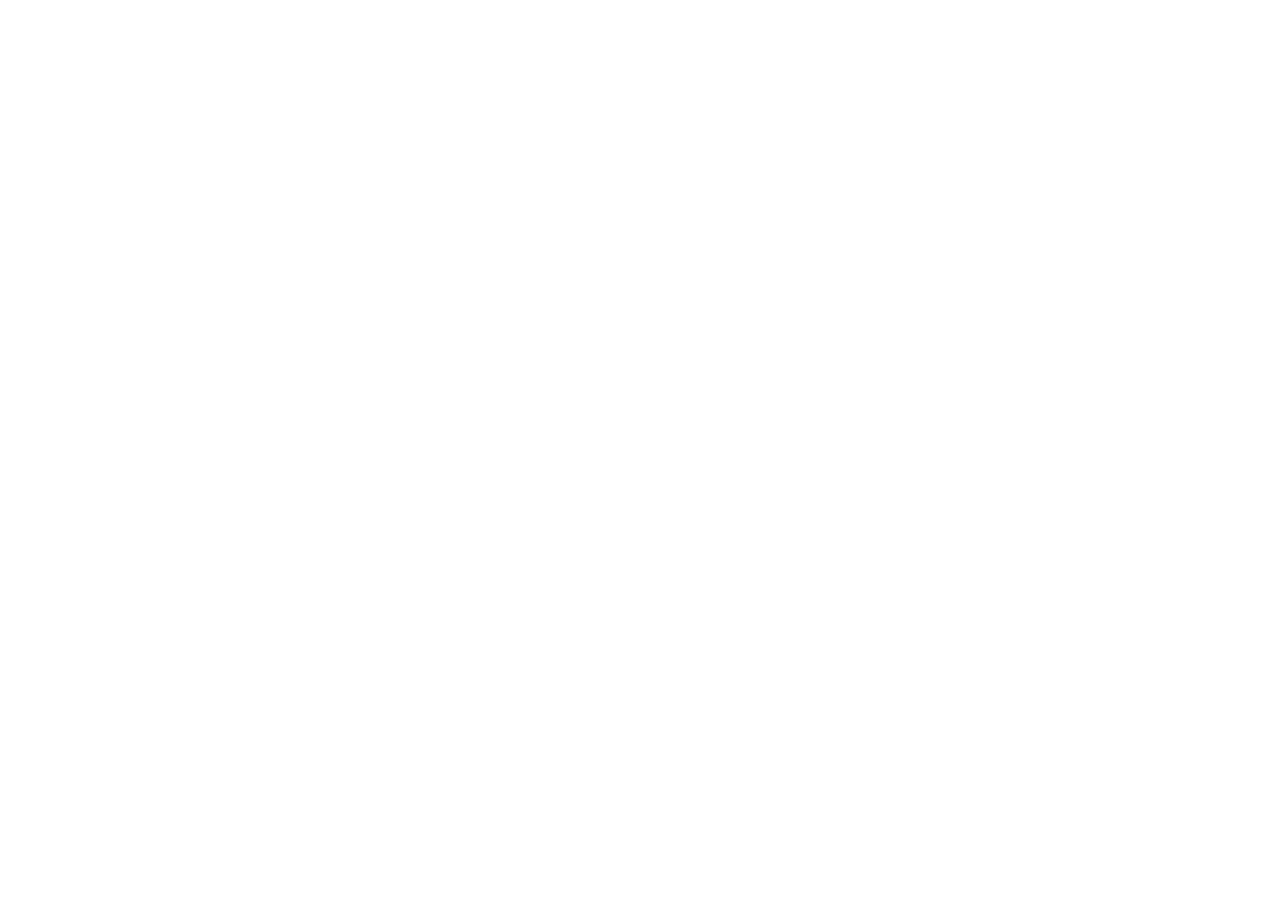
==== commit 964e3361: "FINAL" ====
--- a/index.html
+++ b/index.html
@@ -6,31 +6,16 @@
 	<meta name="viewport" content="initial-scale=1, maximum-scale=1, user-scalable=no, width=device-width">
 	<title>AxisChat</title>
 	<link rel="shortcut icon" href="http://www.axisrooms.com/images/favicon.ico">
-	<!--	<link rel="manifest" href="manifest.json">-->
-
-	<!-- un-comment this code to enable service worker
-    <script>
-      if ('serviceWorker' in navigator) {
-        navigator.serviceWorker.register('service-worker.js')
-          .then(() => console.log('service worker installed'))
-          .catch(err => console.log('Error', err));
-      }
-    </script>-->
-
 	<link href="lib/ionic/css/ionic.css" rel="stylesheet">
+	<link href="lib/ionic-filter-bar.css" rel="stylesheet">
 	<link href="css/style.css" rel="stylesheet">
-
-	<!-- IF using Sass (run gulp sass first), then uncomment below and remove the CSS includes above
-    <link href="css/ionic.app.css" rel="stylesheet">
-    -->
-
-	<!-- ionic/angularjs js -->
 	<script src="lib/ionic/js/ionic.bundle.js"></script>
 	<script>
 
 
 	</script>
 	<!-- your app's js -->
+	<script src="lib/ionic-filter-bar.js"></script>
 	<script src="js/app.js"></script>
 	<script src="js/controllers.js"></script>
 	<script src="js/services.js"></script>
--- a/css/style.css
+++ b/css/style.css
@@ -2,6 +2,21 @@
 
 .scroll {
 	height: 100%
+}
+
+.spinner svg {
+	width: 100px;
+	height: 100px;
+	stroke: #e20404;
+	fill: #e20404;
+}
+
+.fl-right {
+	float: right;
+}
+
+.fl-left {
+	float: left;
 }
 
 .welcome {
@@ -11,13 +26,64 @@
 	height: 100%;
 }
 
-.fl-right {
+
+/*LEFT MENU CLASSES*/
+
+.menu-row {
+	padding: 0;
+}
+
+.menu-row .col {
+	padding: 0 5px;
+}
+
+.menu-btn {
+	display: none;
+}
+
+.user-item {
+	-webkit-transition: all 0.7s ease-in;
+	-moz-transition: all 0.7s ease-in;
+	-o-transition: all 0.7s ease-in;
+	-ms-transition: all 0.7s ease-in;
+	transition: all 0.7s ease-in;
+}
+
+.chat-active {
+	color: white !important;
+	box-shadow: -2px 2px 6px 2px rgba(15, 19, 18, 0.22);
+	border: 0;
+	background: rgb(55, 214, 230);
+	margin: 10px 0;
+	z-index: 800;
+}
+
+.chat-active p {
+	color: white;
+}
+
+.chat-active .item-note {
+	color: grey;
+}
+
+.bar.bar-light-grey {
+	border-color: #6a6b6b;
+	background-color: #6a6b6b;
+	color: #fff !mportant;
+}
+
+.bar.bar-light-grey h1 {
+	color: white
+}
+
+.last-date {
+	font-weight: 400;
+	font-size: 12px;
 	float: right;
 }
 
-.fl-left {
-	float: left;
-}
+
+/*CHAT BOX CLASSES*/
 
 .elastic {
 	white-space: normal !important;
@@ -84,3 +150,64 @@
 	padding: 10px 0px 0px 10px;
 	background: transparent;
 }
+
+.toggle-clear {
+	background: transparent;
+	border: 0;
+}
+
+.item-toggle .toggle {
+	position: absolute;
+	top: 2px !important;
+	right: 16px;
+	z-index: 3;
+}
+
+.chat-footer {
+	padding: 0 15px 0px 0px
+}
+
+.chat-footer label {
+	padding: 0px;
+	height: 100%;
+}
+
+.chat-footer label textarea {
+	border: 0;
+}
+
+
+/*MEDIA QUERIES FOR SMALL PHONES*/
+
+@media only screen and (max-width: 500px) {
+	.menu.menu-left {
+		width: calc(100% - 50px) !important;
+	}
+	.menu-open .menu-content {
+		transform: translate3d(calc(100% - 50px), 0px, 0px) !important;
+	}
+	.message-text {
+		white-space: pre-wrap;
+		padding: 0px;
+		font-size: 13px;
+		margin: 6px 0px 0px 5px;
+		color: aliceblue;
+		text-shadow: 1px 1px 2px #4a4949;
+		font-weight: 300;
+		text-align: left;
+	}
+	.message-meta {
+		min-height: 10px;
+		padding: 0 3px;
+		font-weight: 400;
+		color: lightgrey;
+		font-size: 10px;
+		margin-top: 0px;
+	}
+	.menu-btn {
+		display: block;
+	}
+}
+
+
+/* Safari 4.0 - 8.0 */
